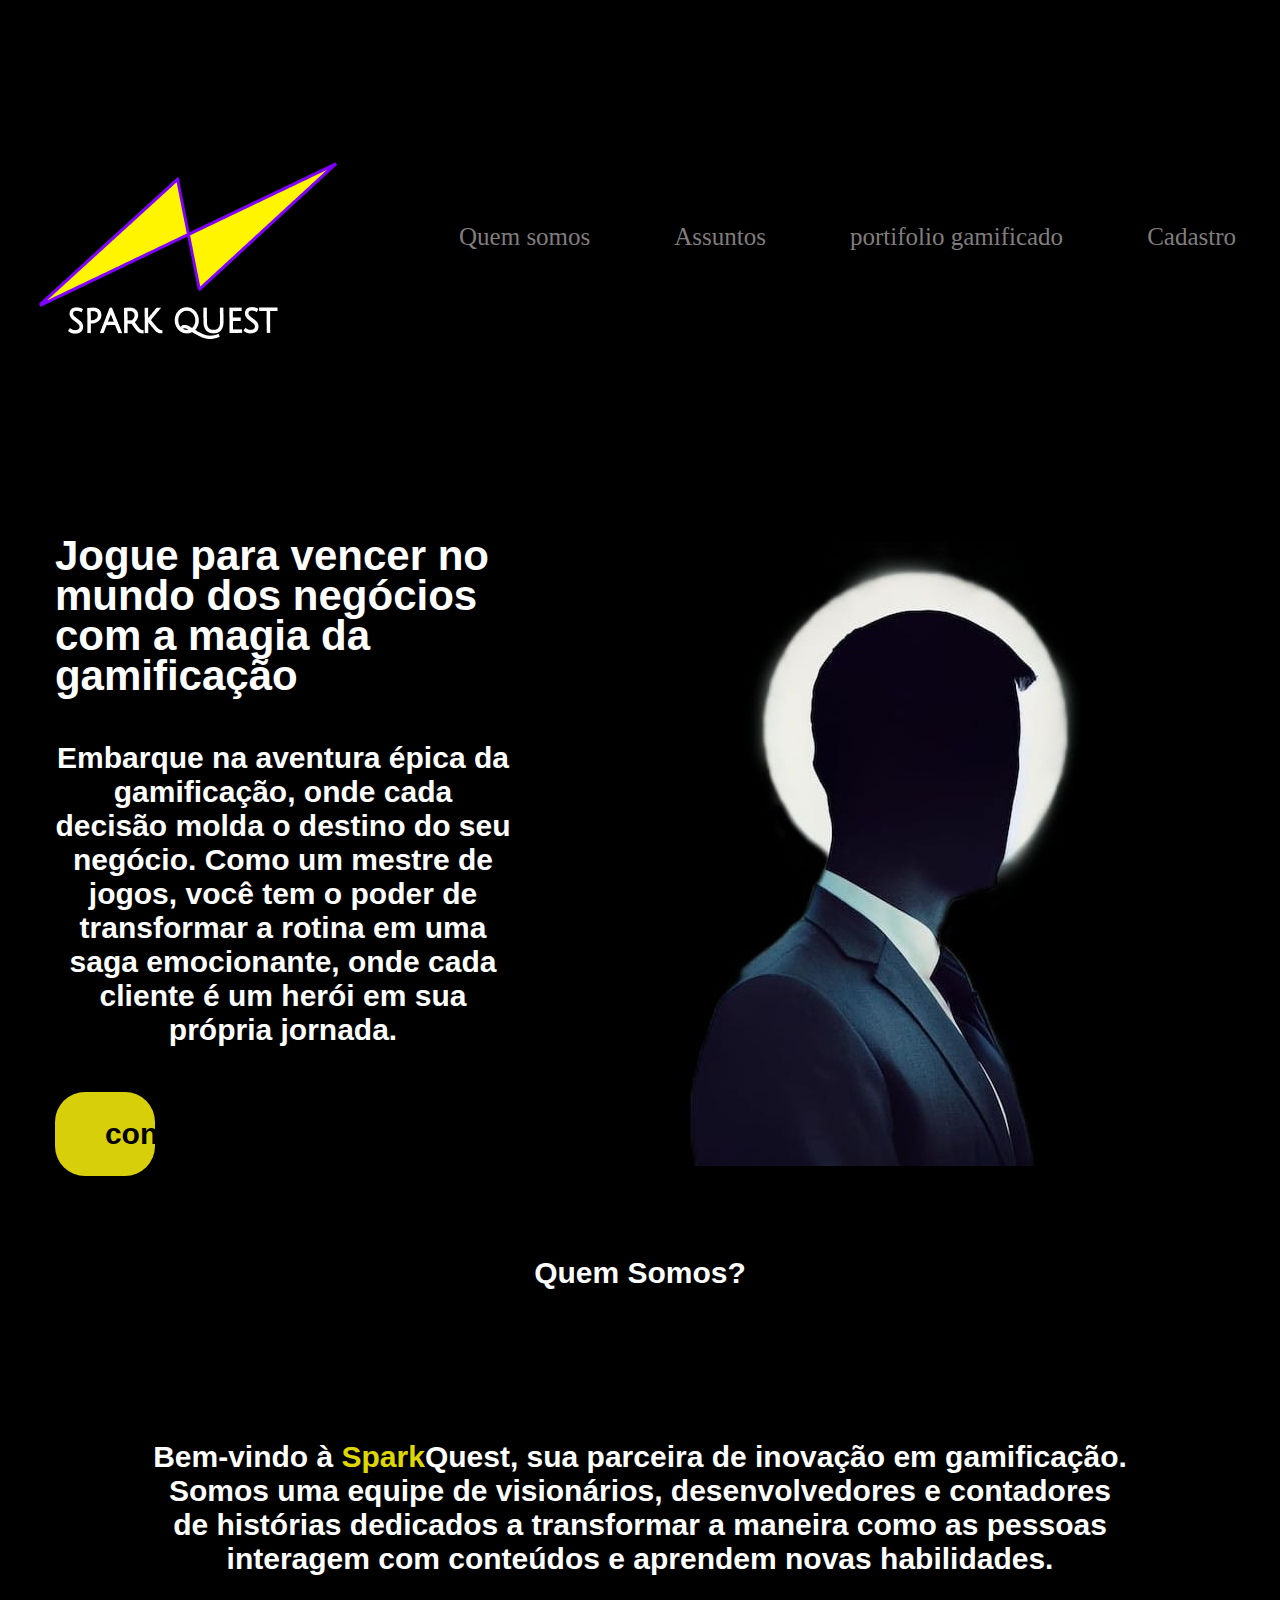
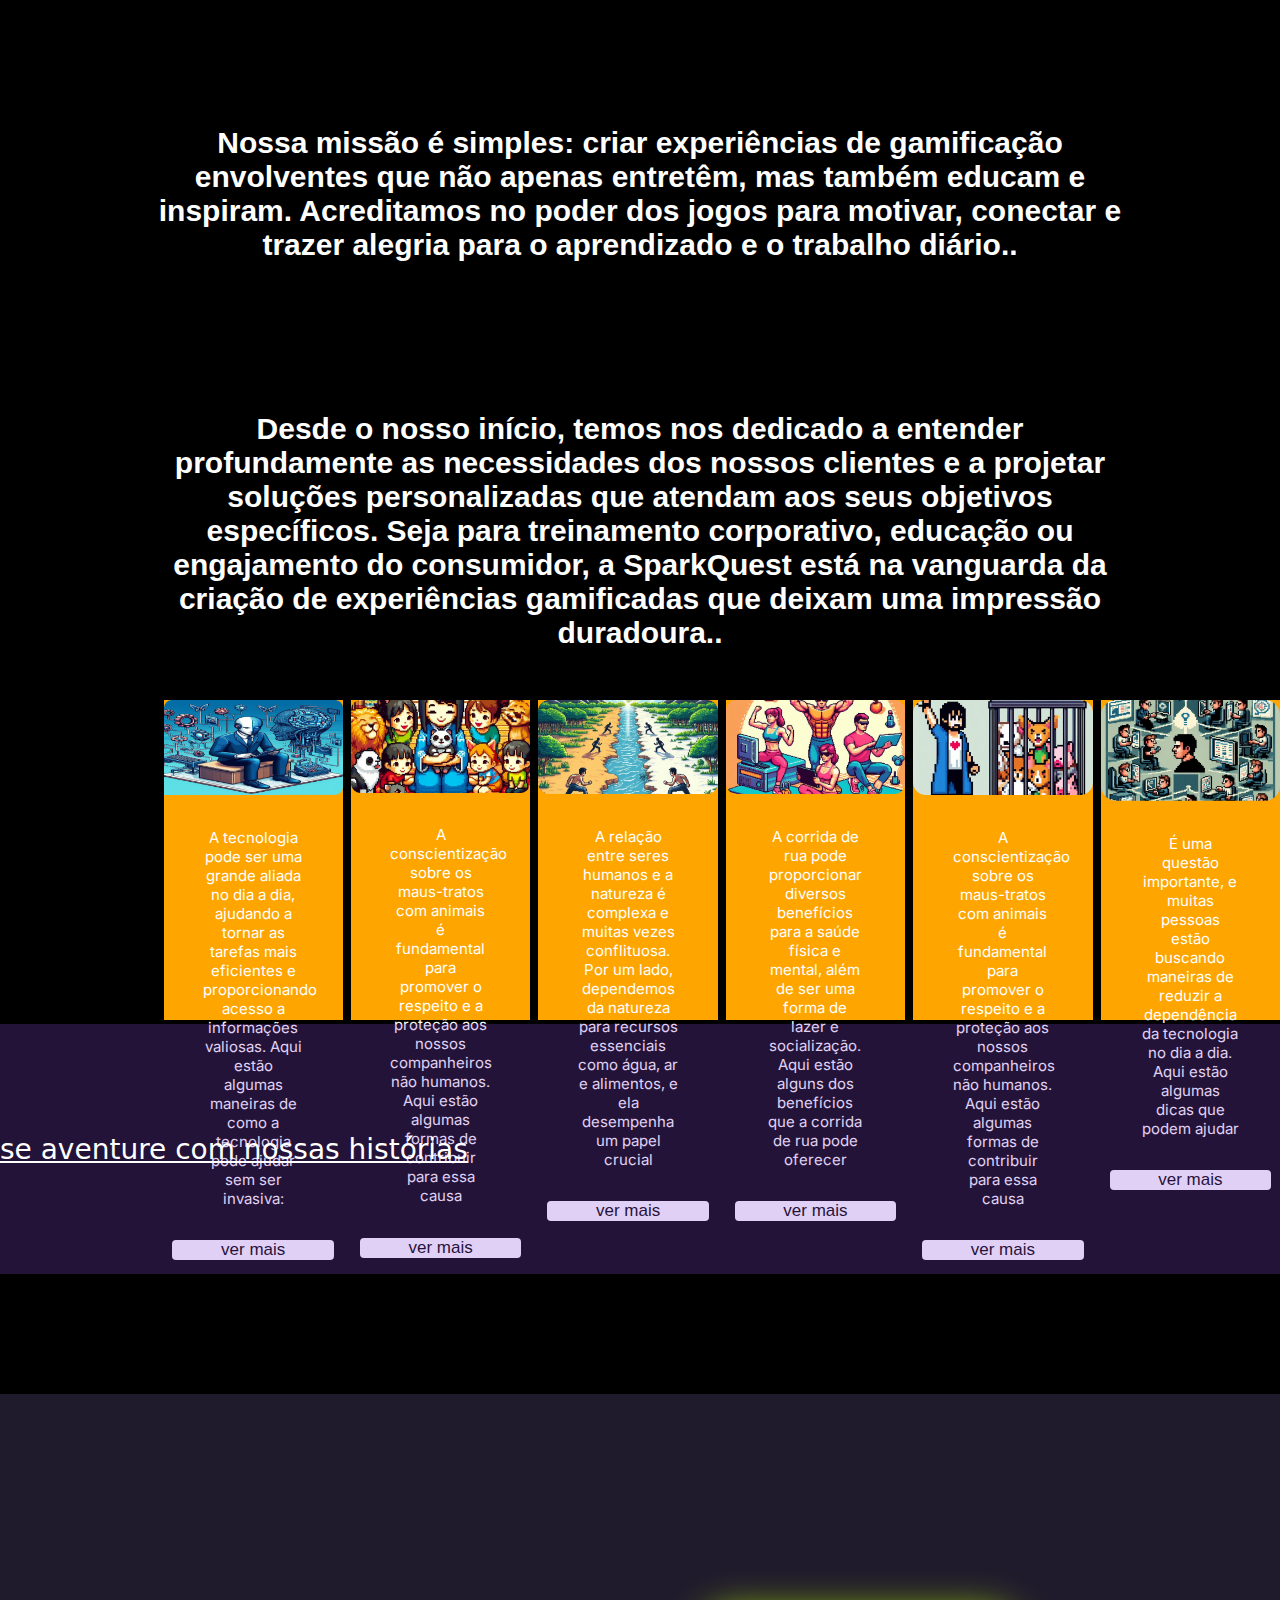
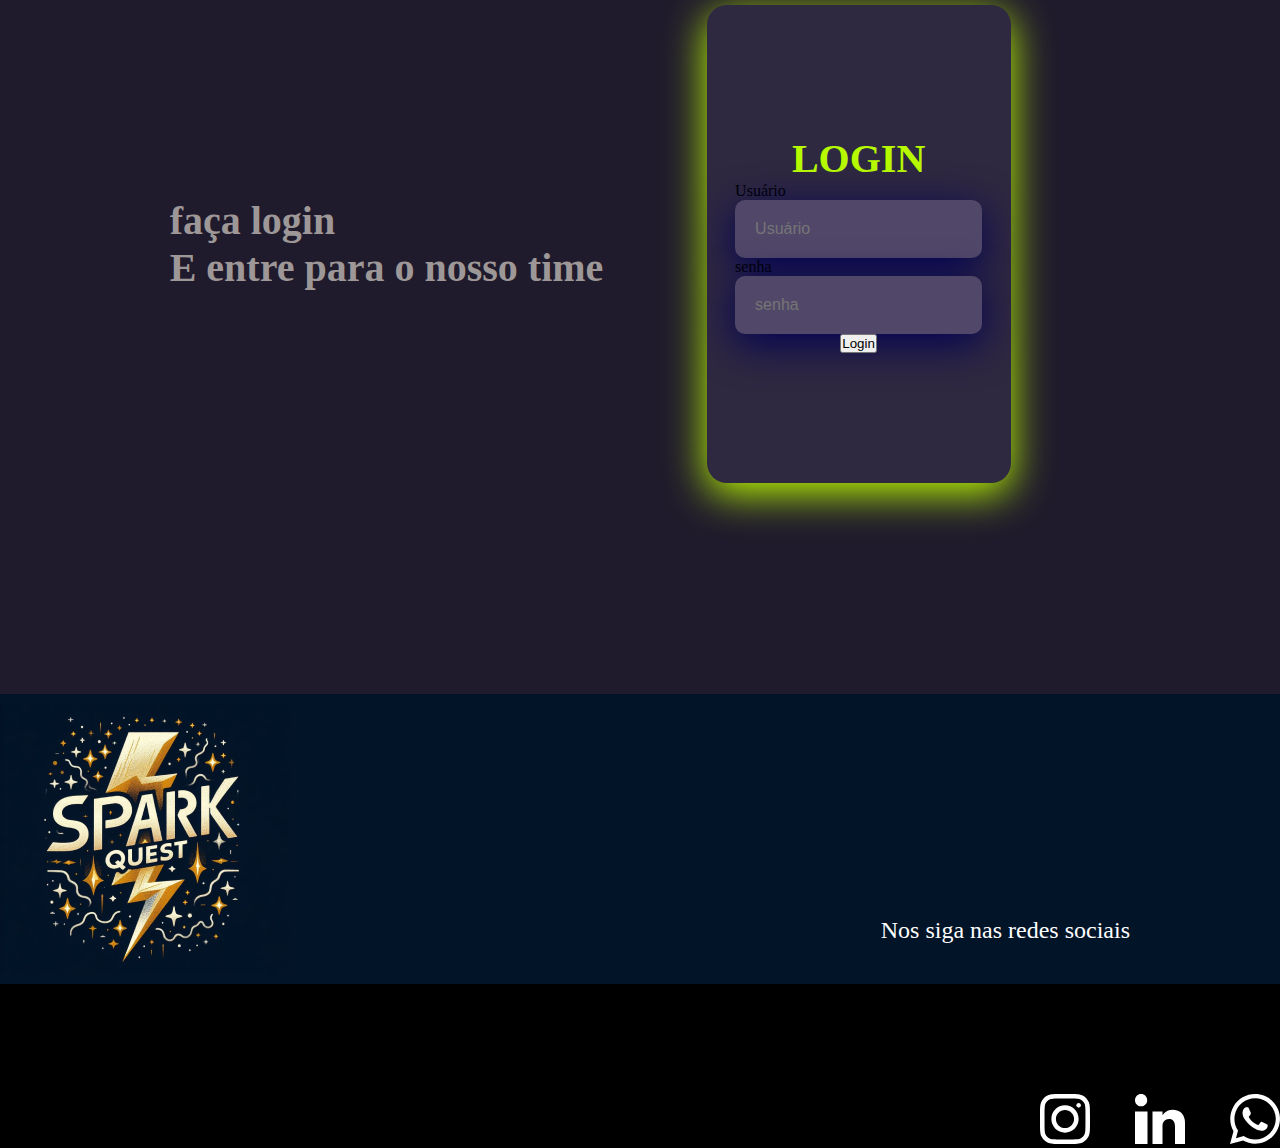
==== index.html @ d4f0f833 "featfinal" ====
<!DOCTYPE html>
<html lang="pt-br">

<head>

    //Julius//
    <meta charset="UTF-8">
    <link rel="preconnect" href="https://fonts.googleapis.com">
    <link rel="preconnect" href="https://fonts.gstatic.com" crossorigin>
    <link href="https://fonts.googleapis.com/css2?family=Julius+Sans+One&display=swap" rel="stylesheet">

    //open sans//
    <link rel="preconnect" href="https://fonts.googleapis.com">
    <link rel="preconnect" href="https://fonts.gstatic.com" crossorigin>
    <link href="https://fonts.googleapis.com/css2?family=Open+Sans:ital,wght@0,300..800;1,300..800&display=swap"
        rel="stylesheet">

    //inter//
    <link rel="preconnect" href="https://fonts.googleapis.com">
    <link rel="preconnect" href="https://fonts.gstatic.com" crossorigin>
    <link href="https://fonts.googleapis.com/css2?family=Inter:wght@100..900&display=swap" rel="stylesheet">

    <link rel="stylesheet" href="https://cdn.jsdelivr.net/npm/bootstrap-icons@1.11.3/font/bootstrap-icons.min.css">

    //favicon//
    <link rel="shortcut icon" href="img/favicon.png">

    //link com css//
    <link rel="stylesheet" href="style.css">

    <link rel="stylesheet" href="style.css">

    <title>Spark Quest</title>
</head>

<body>
    <header>
        <div class="interface">
            <div class="logo">
                <a href="#">
                    <img src="img/logo.png" alt="Logo da SparkQuest">
                </a>
            </div>

            <nav class="menu-desktop">
                <ul>
                    <li> <a href="#quem somos">Quem somos</a></li>
                    <li> <a href="#Assuntos envolvidos">Assuntos</a></li>
                    <li> <a href="#portifolio gamificado">portifolio gamificado</a></li>
                    <li> <a href="#Cadastro">Cadastro</a></li>
                </ul>
            </nav>
        </div>
    </header>

    <main>
        <header>
            <section class="topo-do-site">
                <div class="interface">
                    <div class="flex">
                        <div class="txt-topo-site">
                            <h1>Jogue para vencer no mundo dos negócios com a magia da gamificação</h1>

                            <h2>
                                <P>Embarque na aventura épica da gamificação, onde cada decisão molda o destino do seu
                                    negócio. Como um mestre de jogos, você tem o poder de transformar a rotina em uma
                                    saga
                                    emocionante, onde cada cliente é um herói em sua própria jornada.</P>
                            </h2>

                            <div class="btn-contato">
                                <a href="#">
                                    <button>
                                        <h6>contato</h6>
                                    </button>
                                </a>
                            </div>
                        </div>

                        <div class="img-topo-site">
                            <img src="img/caraa.jpeg" alt="é um cara">
                        </div>

                    </div>
                </div>
                </sectiion>
        </header>


        <section id="Quem somos" class="container-grid">
            <h4>Quem Somos?</h4>
            <h2>
                <p>Bem-vindo à <span>Spark</span>Quest, sua parceira de inovação em gamificação. Somos uma equipe de
                    visionários,
                    desenvolvedores e contadores de histórias dedicados a transformar a maneira como as pessoas
                    interagem
                    com conteúdos e aprendem novas habilidades. </p>
            </h2>

            <h2>
                <p>Nossa missão é simples: criar experiências de gamificação envolventes que não apenas entretêm, mas
                    também
                    educam e inspiram. Acreditamos no poder dos jogos para motivar, conectar e trazer alegria para o
                    aprendizado e o trabalho diário..</p>
            </h2>

            <h2>
                <p>Desde o nosso início, temos nos dedicado a entender profundamente as necessidades dos nossos clientes
                    e a
                    projetar soluções personalizadas que atendam aos seus objetivos específicos. Seja para treinamento
                    corporativo, educação ou engajamento do consumidor, a SparkQuest está na vanguarda da criação de
                    experiências gamificadas que deixam uma impressão duradoura..</p>
            </h2>
        </section>

        <section class="container-card" id="cases">
            <h2>Cases de Sucesso</h2>

            1<div class="card">
                <img src="img/tecno + vida.png" alt="">
                <p>A tecnologia pode ser uma grande aliada no dia a dia, ajudando a tornar as tarefas mais
                    eficientes e proporcionando acesso a informações valiosas. Aqui estão algumas maneiras de como a
                    tecnologia pode ajudar sem ser invasiva:</p>
                <button>ver mais</button>
            </div>

            2<div class="card">
                <img src="img/2.png" alt="">
                <p>A conscientização sobre os maus-tratos com animais é fundamental para promover o respeito e a
                    proteção aos nossos companheiros não humanos. Aqui estão algumas formas de contribuir para essa
                    causa</p>
                <button>ver mais</button>
            </div>

            3<div class="card">
                <img src="img/3.png" alt="">
                <p>A relação entre seres humanos e a natureza é complexa e muitas vezes conflituosa. Por um lado,
                    dependemos da natureza para recursos essenciais como água, ar e alimentos, e ela desempenha um
                    papel crucial</p>
                <button>ver mais</button>
            </div>

            4<div class="card">
                <img src="img/4.png" alt="">
                <p>A corrida de rua pode proporcionar diversos benefícios para a saúde física e mental, além de ser
                    uma forma de lazer e socialização. Aqui estão alguns dos benefícios que a corrida de rua pode
                    oferecer</p>
                <button>ver mais</button>
            </div>

            5<div class="card">
                <img src="img/5.png" alt="">
                <p>A conscientização sobre os maus-tratos com animais é fundamental para promover o respeito e a
                    proteção aos nossos companheiros não humanos. Aqui estão algumas formas de contribuir para essa
                    causa</p>
                <button>ver mais</button>
            </div>

            6 <div class="card">
                <img src="img/6.png" alt="">
                <p>É uma questão importante, e muitas pessoas estão buscando maneiras de reduzir a dependência da
                    tecnologia no dia a dia. Aqui estão algumas dicas que podem ajudar</p>
                <button>ver mais</button>
            </div>
        </section>

        <section id="portifolio">
            <div class="filtro"></div>
            <div class="container-grid">
                <a href="#">se aventure com nossas histórias</a>
            </div>
        </section>

        <div class="main-login">

            <div class="left-login">

                <h5>faça login<br>E entre para o nosso time</h5>

            </div>

            <div class="right-login">

                <div class="card-login">

                    <h3>LOGIN</h3>

                    <div class="textfield">

                        <label for="usuario">Usuário</label>

                        <input type="text" name="usuario" placeholder="Usuário">

                    </div>

                    <div class="textfield">

                        <label for="senha">senha</label>

                        <input type="senha" name="senha" placeholder="senha">

                    </div>
                    <button class="btn-login">Login</button>
                </div>
            </div>
        </div>


        <footer>
            <div class="container-grid">
                <img src="img/LOGO FINAL.png" img de um myboy">


                <div class="redes-sociais">
                    <p>Nos siga nas redes sociais</p>
                    <div class="icones-redes">


                        <a href="#">
                            <svg width="50" height="50" viewBox="0 0 50 50" fill="none"
                                xmlns="http://www.w3.org/2000/svg">
                                <path fill-rule="evenodd" clip-rule="evenodd"
                                    d="M24.9999 38.6364C32.531 38.6364 38.6363 32.5311 38.6363 25C38.6363 17.4689 32.531 11.3636 24.9999 11.3636C17.4687 11.3636 11.3635 17.4689 11.3635 25C11.3635 32.5311 17.4687 38.6364 24.9999 38.6364ZM24.9999 34.0909C30.0206 34.0909 34.0908 30.0207 34.0908 25C34.0908 19.9792 30.0206 15.9091 24.9999 15.9091C19.9791 15.9091 15.909 19.9792 15.909 25C15.909 30.0207 19.9791 34.0909 24.9999 34.0909Z"
                                    fill="currentColor" />
                                <path
                                    d="M38.6363 9.09082C37.381 9.09082 36.3635 10.1084 36.3635 11.3635C36.3635 12.6187 37.381 13.6363 38.6363 13.6363C39.8915 13.6363 40.909 12.6187 40.909 11.3635C40.909 10.1084 39.8915 9.09082 38.6363 9.09082Z"
                                    fill="currentColor" />
                                <path fill-rule="evenodd" clip-rule="evenodd"
                                    d="M1.48627 7.44559C0 10.3626 0 14.1811 0 21.8182V28.1818C0 35.8189 0 39.6375 1.48627 42.5543C2.79364 45.1202 4.87973 47.2064 7.44559 48.5136C10.3626 50 14.1811 50 21.8182 50H28.1818C35.8189 50 39.6375 50 42.5543 48.5136C45.1202 47.2064 47.2064 45.1202 48.5136 42.5543C50 39.6375 50 35.8189 50 28.1818V21.8182C50 14.1811 50 10.3626 48.5136 7.44559C47.2064 4.87973 45.1202 2.79364 42.5543 1.48627C39.6375 0 35.8189 0 28.1818 0H21.8182C14.1811 0 10.3626 0 7.44559 1.48627C4.87973 2.79364 2.79364 4.87973 1.48627 7.44559ZM28.1818 4.54545H21.8182C17.9246 4.54545 15.2778 4.549 13.232 4.71614C11.2392 4.87895 10.2201 5.17407 9.50918 5.5363C7.79861 6.40789 6.40789 7.79861 5.5363 9.50918C5.17407 10.2201 4.87895 11.2392 4.71614 13.232C4.549 15.2778 4.54545 17.9246 4.54545 21.8182V28.1818C4.54545 32.0755 4.549 34.722 4.71614 36.768C4.87895 38.7609 5.17407 39.78 5.5363 40.4909C6.40789 42.2014 7.79861 43.592 9.50918 44.4636C10.2201 44.8259 11.2392 45.1211 13.232 45.2839C15.2778 45.4509 17.9246 45.4545 21.8182 45.4545H28.1818C32.0755 45.4545 34.722 45.4509 36.768 45.2839C38.7609 45.1211 39.78 44.8259 40.4909 44.4636C42.2014 43.592 43.592 42.2014 44.4636 40.4909C44.8259 39.78 45.1211 38.7609 45.2839 36.768C45.4509 34.722 45.4545 32.0755 45.4545 28.1818V21.8182C45.4545 17.9246 45.4509 15.2778 45.2839 13.232C45.1211 11.2392 44.8259 10.2201 44.4636 9.50918C43.592 7.79861 42.2014 6.40789 40.4909 5.5363C39.78 5.17407 38.7609 4.87895 36.768 4.71614C34.722 4.549 32.0755 4.54545 28.1818 4.54545Z"
                                    fill="currentColor" />
                            </svg>
                        </a>


                        <a href="#">
                            <svg width="50" height="50" viewBox="0 0 50 50" fill="none"
                                xmlns="http://www.w3.org/2000/svg">
                                <path fill-rule="evenodd" clip-rule="evenodd"
                                    d="M50 50H40V32.5024C40 27.7024 37.8825 25.0244 34.085 25.0244C29.9525 25.0244 27.5 27.8149 27.5 32.5024V50H17.5V17.5H27.5V21.1548C27.5 21.1548 30.6375 15.6494 37.7075 15.6494C44.78 15.6494 50 19.9653 50 28.8953V50ZM6.105 12.3022C2.7325 12.3022 0 9.5474 0 6.1499C0 2.7549 2.7325 0 6.105 0C9.475 0 12.2075 2.7549 12.2075 6.1499C12.21 9.5474 9.475 12.3022 6.105 12.3022ZM0 50H12.5V17.5H0V50Z"
                                    fill="currentColor" />
                            </svg>
                        </a>


                        <a href="#">
                            <svg width="50" height="50" viewBox="0 0 50 50" fill="none"
                                xmlns="http://www.w3.org/2000/svg">
                                <path
                                    d="M42.4998 7.25013C40.2089 4.94208 37.482 3.11256 34.478 1.8679C31.4736 0.623253 28.2518 -0.0116202 24.9999 0.000161007C20.6527 0.00441099 16.3827 1.15078 12.6178 3.32446C8.85291 5.49814 5.72523 8.62285 3.54792 12.3856C1.37062 16.1484 0.220187 20.4173 0.211749 24.7645C0.203343 29.112 1.33728 33.3851 3.49999 37.1563L0 50L13.125 46.5625C16.7492 48.5788 20.8215 49.6534 24.9687 49.6875C31.5614 49.6878 37.8874 47.0838 42.5692 42.4425C47.2514 37.8016 49.9108 31.4988 49.9686 24.9063C49.9467 21.6167 49.2754 18.3637 47.9939 15.3339C46.7123 12.3041 44.8451 9.557 42.4998 7.25013ZM24.9999 45.4063C21.3052 45.4088 17.6781 44.4156 14.4999 42.5313L13.7499 42.0625L5.96873 44.125L8.03122 36.5313L7.53122 35.7501C4.87264 31.4585 3.88042 26.3407 4.74255 21.3664C5.60467 16.3922 8.26125 11.9069 12.209 8.76022C16.1568 5.61354 21.1215 4.02408 26.1627 4.29293C31.2039 4.56174 35.9717 6.6702 39.5624 10.2189C43.4873 14.057 45.7342 19.2923 45.8123 24.7813C45.763 30.2685 43.5483 35.5141 39.6505 39.3769C35.753 43.2394 30.4874 45.4066 24.9999 45.4063ZM36.2811 29.9688C35.6561 29.6563 32.6249 28.1563 32.0624 27.9688C31.4999 27.7813 31.0624 27.6563 30.6561 28.2813C30.0449 29.1191 29.3874 29.9223 28.6874 30.6876C28.3436 31.1251 27.9686 31.1563 27.3436 30.6876C23.7802 29.2795 20.8115 26.6857 18.9374 23.3439C18.2812 22.2501 19.5624 22.3126 20.7499 19.9689C20.8377 19.7998 20.8834 19.6123 20.8834 19.422C20.8834 19.2317 20.8377 19.0442 20.7499 18.8751C20.7499 18.5626 19.3437 15.5001 18.8437 14.2814C18.3437 13.0626 17.8437 13.2501 17.4374 13.2189H16.2187C15.9029 13.2237 15.5918 13.2959 15.3062 13.4306C15.0206 13.5654 14.767 13.7595 14.5624 14.0001C13.8613 14.6819 13.3144 15.5061 12.9586 16.4171C12.6028 17.3281 12.4464 18.3048 12.5 19.2814C12.6959 21.6192 13.5763 23.8473 15.0312 25.6876C17.6943 29.6745 21.344 32.9041 25.6249 35.0626C27.8702 36.3732 30.4796 36.9213 33.0624 36.6251C33.9224 36.4544 34.7371 36.1047 35.453 35.5985C36.1692 35.0926 36.7708 34.4413 37.2186 33.6876C37.6336 32.7676 37.7642 31.7448 37.5936 30.7501C37.3124 30.4376 36.9061 30.2813 36.2811 29.9688Z"
                                    fill="currentColor" />
                            </svg>
                        </a>
                    </div>
                </div>
            </div>
        </footer>
        </section>
    </main>
</body>

</html>
---- style.css ----
:root {
    --roxo-spark: #044B77;
    --laranja-spark: #E17C00;
}

/* estilo geral */

.julius-sans-one-regular {
    font-family: "Julius Sans One", sans-serif;
    font-weight: 200px;
    font-style: normal;
}

.inter-uniquifier {
    font-family: "Inter", sans-serif;
    font-optical-sizing: auto;
    font-weight: weight;
    font-style: normal;
    font-variation-settings: "slnt" 0;
}

* {
    margin: 0;
    padding: 0;
    box-sizing: border-box;
}

h6 {
    font-size: 30px;
}

.logo {
    width: 20px;
}

body {
    background-color: black;
    height: 100vh;
}

.interface {
    max-width: 1280px;
    margin: 0 auto;
}

.flex {
    display: flex;
}

.btn-contato button {
    padding: 25px 50px;
    font-size: 10px;
    font-weight: 600;
    background-color: #f0e80be3;
    border-block-end-style: #250dda8a;
    border: 0px;
    border-radius: 30px;
    cursor: pointer;
    transition: .2s;
}

/* estilo do cabeçario */

header {
    padding: 40px 4px;
}

header li a {
    font-size: 25px;
}

header nav {
    align-items: top;
}

header>.interface {
    display: flex;
    align-items: center;
    justify-content: space-between;
}

h4 {
    text-align: center;
    margin-bottom: 50px;
    font-family: sans-serif;
    font-size: 30px;
    color: #fff;
    }

header a {
    color: #807d7d;
    text-decoration: none;
    display: inline-block;
    transition: .2s;
}

header a:hover {
    color: #fff;
    transform: scale(1.05);
}

header nav ul {
    list-style-type: none;
}

header nav ul li {
    display: inline-block;
    padding: 0 40px;
}

.btn-contato button:hover {
    box-shadow: 0px 0px 10px #8000FF;
    transform: scale(1.05);
    transition: .2s;
}

/* ESTILO DO TOPO DO SITE */

section.topo-do-site {
    padding: 40px 4%;
}

section.topo-do-site .flex {
    align-items: center;
    justify-content: center;
    gap: 90px;
}

.topo-do-site h1 {
    color: #fff;
    font-size: 42px;
    font-family: sans-serif;
    line-height: 40px;
}

.topo-do-site .txt-topo-site h1 span {
    color: #ffffff;
    font-size: 40px;
}

.topo-do-site .txt-topo-site p {
    color: #fff;
    margin: 45px 0;
    font-family: sans-serif;
}

.topo-do-site .img-topo-site img {
    position: relative;
    animation: flutuar 3s ease-in-out infinite alternate;
}

@keyframes flutuar {
    0% {
        top: 0;
    }

    100% {
        top: 30px;
    }
}

span {
    color: #fff700e3;
}

p {
    margin: 150px;
}

section h2 p{
    text-align: center;
    margin-bottom: 50px;
    font-family: sans-serif;
    font-size: 30px;
    color: #fff;
}

div.card p {
    color: #fff;
    text-align: center;
    margin: 20px;
    font-family: "Inter", sans-serif;
}

.container-card{
    width: 100%;

    display: flex;
    justify-content: space-evenly;

}

.card {
    height: 500px;
    width: 300px;

    display: flex;
    flex-direction: column;
    justify-content: space-between;
    align-items: center;

    background-color: orange;

    padding-bottom: 4px;
    margin-bottom: 4px;

    box-shadow: rgb(255, 255, 255);
}

.card img {
    height: 55%;
    width: 100%;

    border-top-left-radius: 4px;
    border-top-right-radius: 4px;
}

.card p {
    text-align: center;
    width: 70%;

    font-family: sans-serif;
    font-size: 15px;

    padding: 7%;

    color: rgb(0, 0, 0);
}

.card button {
    width: 90%;
    height: 40px;

    background-color: #ffffff;
    border: none;
    border-radius: 4px;
    color: #000000;

    font-size: 17px;
    font-weight: 600px;

    cursor: pointer;
}

.card button:hover {
    background-color: #ff1e00;
}

/* sessão do portifolio */

#portifolio {
    height: 250px;
 
    margin-bottom: 120px;
 
    background-image: url(img/gamificado.jpeg);
 
    background-size: auto;
 
    background-repeat: repeat;
 
    background-attachment: fixed;
 
    position: relative;
 }

 .filtro {
    height: 100%;
    width: 100%;
 
    background-color: #8b48d842;
 
    position: absolute;
    top: 0;
 }

 #portifolio .container-grid {
   height: 100%;

   display: flex;
   flex-direction: column;
   justify-content: center;

}

#portifolio a {
   width: fit-content;

   font-family:system-ui, -apple-system, BlinkMacSystemFont, 'Segoe UI', Roboto, Oxygen, Ubuntu, Cantarell, 'Open Sans', 'Helvetica Neue', sans-serif;
   font-size: 28px;

   color: white;

   z-index: 1;
}

.main-login {
    width: 100vw;
    height: 100vh;
    background-color: #201b2c;
    display: flex;
    justify-content: center;
    align-items: center;
}

.left-login {
    width: 50vw;
    height: 100vh;
    display: flex;
    justify-content: center;
    align-items: center;
    flex-direction: column;
}



.left-login > h5 {
    color:#9e9797;
    font-size: 40px;
}

.rigth-login {
    width: 50vw;
    height: 100vh;
    display: flex;
    justify-content: center;
    align-items: center;
}

.card-login {
    width: 60%;
    display: flex;
    justify-content: center;
    align-items: center;
    flex-direction: column;
    padding: 130px 130px;
    background-color: #2f2841;
    border-radius: 20px;
    box-shadow: 0px 10px 40px #bfff00;
}

.card-login > h3 {
    color: #b7fa00;
    font-weight: 800;
    margin: 0;
    font-size: 40px;
}

.textfield {
    display: flex;
    flex-direction: column;
    align-items: flex-start;
    justify-content: center;
}

.textfield > input {
    right: 20%;
    border: none;
    border-radius: 10px;
    padding: 20px;
    background-color: #514869;
    color:#4fd7de;
    font-size: 12pt;
    box-shadow: 0px 10px 40px #000056;
}






#portifolio a:hover {
   transform: scale(1.05);
}

.campo {
    width: 60%;


    margin-bottom: 50px;


    text-align: left;


    display: flex;
    flex-direction: column;
    justify-content: space-between;
}


.campo input {
    height: 40px;


    color: rgb(255, 255, 255);
    background-color: #351868;




    border: none;
    border-radius: 4px;


    outline: none;


    text-indent: 10px;


    font-family: sans-serif;
    font-size: 17px;
}


.campo-textarea {
    width: 60%;


    margin-bottom: 30px;


    text-align: left;


    display: flex;
    flex-direction: column;
    justify-content: space-between;
}


.campo-textarea textarea {
    color: rgb(0, 0, 0);
    background-color: #351868;


    border: none;
    border-radius: 4px;


    padding: 10px;


    font-family: "Montserrat";
    font-size: 17px;


    outline: none;


    resize: none;
}

footer {
    height: 290px;


    background-color:#021428 ;
}


footer .container-grid {
    height: 100%;


    display: flex;
    justify-content: space-between;
    align-items: center;
}


.redes-sociais {
    height: 50%;


    display: flex;
    flex-direction: column;
    justify-content: space-between;
    align-items: flex-end;
}


.redes-sociais p {
    color: white;


    font-family: 'Lucida Sans', 'Lucida Sans Regular', 'Lucida Grande', 'Lucida Sans Unicode', Geneva, Verdana, sans-serif;
    font-size: 24px;
}


.icones-redes {
    width: 240px;


    display: flex;
    justify-content: space-between;
}


.icones-redes a {
    color: #fff
}


.icones-redes a:hover {
    color: #d0ff00;
}

#contato form input::placeholder,
#contato form textarea::placeholder {
    color: #b1a5a5;
}


footer {
    height: 290px;


    background-color:#021428 ;
}


footer .container-grid {
    height: 100%;


    display: flex;
    justify-content: space-between;
    align-items: center;
}


.redes-sociais {
    height: 50%;


    display: flex;
    flex-direction: column;
    justify-content: space-between;
    align-items: flex-end;
}


.redes-sociais p {
    color: white;


    font-family: "julius";
    font-size: 24px;
}


.icones-redes {
    width: 240px;


    display: flex;
    justify-content: space-between;
}


.icones-redes a {
    color: #fff
}


.icones-redes a:hover {
    color: #d0ff00;
}











@media screen and (max-width: 1300px) {


    header {
        position: relative;
    }


    header button {
        width: 50px;


        display: unset;


        background: none;
        border: none;
    }


    header svg {
        fill: white;
    }


    nav.menu {
        height: 500px;
        width: 350px;
        align-items: flex-end;
        padding: 0px 30px;


        flex-direction: column;
        justify-content: space-around;


        background-color: #000000f0;


        position: absolute;
        top: 165px;
        right: 0px;
    }


    #sobre {
        padding: 100px 15%;
    }


    .card {
        height: 320px;
        width: 200px;
    }


    #contato form {
        width: 75%;
    }
}


@media screen and (max-width: 1080px) {


    .container-cards {
        flex-wrap: wrap;
    }


    .card {
        height: 400px;


        flex-grow: 0;
        flex-shrink: 0;
        flex-basis: 40%;
    }


    footer {
        height: unset;
    }


    footer .container-grid {
        padding: 80px;


        flex-direction: column;
    }


    footer img {
        margin-bottom: 100px;
    }


    footer p {
        width: 100%;
        text-align: center;
        margin-bottom: 40px;
    }


    .redes-sociais {
        align-items: center;
    }
}


@media screen and (max-width:800px) {
    .card {
        flex-basis: 45%;
    }
}


@media screen and (max-width: 700px) {
    #sobre {
        height: unset;
        margin-bottom: 40px;
    }


    #sobre h2 {
        margin-bottom: 50px;
    }




    #sobre p {
        margin-bottom: 30px;
    }


    #cases,
    #contato {
        margin-bottom: unset;
    }


    #portifolio a {
        width: 100%;
        text-align: center;
    }

}


@media screen and (max-width:500px) {
    .container-grid {
        width: 90%;
    }


    header img {
        width: 200px;
    }


    .banner {
        background-size: cover;
    }


    .conteudo-banner p {
        font-size: 24px;
    }


    nav.menu {
        width: 100%;
        display: none
    }


    #sobre {
        padding-left: 0px;
        padding-right: 0px;
    }


    #sobre p {
        width: 90%;
        margin: 0 auto;
        margin-bottom: 20px;
    }


    #cases.container-grid {
        width: 100%;
        margin: unset;
    }


    .container-cards {
        flex-wrap: nowrap;
        gap: 40px;
        overflow-x: auto;
    }


    .card {
        height: 400px;
        width: 280px;
        flex-basis: unset;
    }


    .card:first-child(1) {
        margin-left: 30px;
    }


    .card:last-child(4) {
        margin-left: 30px;
    }


    #portifolio {
        margin-bottom: 5px;
    }

}


@media screen and (max-width: 400px) {
    header img {
        width: 160px;
    }


    header svg {
        width: 40px;
    }


    .conteudo-banner p {
        font-size: 20px;
    }


    footer img {
        width: 200px;
    }
}
---- style.css ----
:root {
    --roxo-spark: #044B77;
    --laranja-spark: #E17C00;
}

/* estilo geral */

.julius-sans-one-regular {
    font-family: "Julius Sans One", sans-serif;
    font-weight: 200px;
    font-style: normal;
}

.inter-uniquifier {
    font-family: "Inter", sans-serif;
    font-optical-sizing: auto;
    font-weight: weight;
    font-style: normal;
    font-variation-settings: "slnt" 0;
}

* {
    margin: 0;
    padding: 0;
    box-sizing: border-box;
}

h6 {
    font-size: 30px;
}

.logo {
    width: 20px;
}

body {
    background-color: black;
    height: 100vh;
}

.interface {
    max-width: 1280px;
    margin: 0 auto;
}

.flex {
    display: flex;
}

.btn-contato button {
    padding: 25px 50px;
    font-size: 10px;
    font-weight: 600;
    background-color: #f0e80be3;
    border-block-end-style: #250dda8a;
    border: 0px;
    border-radius: 30px;
    cursor: pointer;
    transition: .2s;
}

/* estilo do cabeçario */

header {
    padding: 40px 4px;
}

header li a {
    font-size: 25px;
}

header nav {
    align-items: top;
}

header>.interface {
    display: flex;
    align-items: center;
    justify-content: space-between;
}

h4 {
    text-align: center;
    margin-bottom: 50px;
    font-family: sans-serif;
    font-size: 30px;
    color: #fff;
    }

header a {
    color: #807d7d;
    text-decoration: none;
    display: inline-block;
    transition: .2s;
}

header a:hover {
    color: #fff;
    transform: scale(1.05);
}

header nav ul {
    list-style-type: none;
}

header nav ul li {
    display: inline-block;
    padding: 0 40px;
}

.btn-contato button:hover {
    box-shadow: 0px 0px 10px #8000FF;
    transform: scale(1.05);
    transition: .2s;
}

/* ESTILO DO TOPO DO SITE */

section.topo-do-site {
    padding: 40px 4%;
}

section.topo-do-site .flex {
    align-items: center;
    justify-content: center;
    gap: 90px;
}

.topo-do-site h1 {
    color: #fff;
    font-size: 42px;
    font-family: sans-serif;
    line-height: 40px;
}

.topo-do-site .txt-topo-site h1 span {
    color: #ffffff;
    font-size: 40px;
}

.topo-do-site .txt-topo-site p {
    color: #fff;
    margin: 45px 0;
    font-family: sans-serif;
}

.topo-do-site .img-topo-site img {
    position: relative;
    animation: flutuar 3s ease-in-out infinite alternate;
}

@keyframes flutuar {
    0% {
        top: 0;
    }

    100% {
        top: 30px;
    }
}

span {
    color: #fff700e3;
}

p {
    margin: 150px;
}

section h2 p{
    text-align: center;
    margin-bottom: 50px;
    font-family: sans-serif;
    font-size: 30px;
    color: #fff;
}

div.card p {
    color: #fff;
    text-align: center;
    margin: 20px;
    font-family: "Inter", sans-serif;
}

.container-card{
    width: 100%;

    display: flex;
    justify-content: space-evenly;

}

.card {
    height: 500px;
    width: 300px;

    display: flex;
    flex-direction: column;
    justify-content: space-between;
    align-items: center;

    background-color: orange;

    padding-bottom: 4px;
    margin-bottom: 4px;

    box-shadow: rgb(255, 255, 255);
}

.card img {
    height: 55%;
    width: 100%;

    border-top-left-radius: 4px;
    border-top-right-radius: 4px;
}

.card p {
    text-align: center;
    width: 70%;

    font-family: sans-serif;
    font-size: 15px;

    padding: 7%;

    color: rgb(0, 0, 0);
}

.card button {
    width: 90%;
    height: 40px;

    background-color: #ffffff;
    border: none;
    border-radius: 4px;
    color: #000000;

    font-size: 17px;
    font-weight: 600px;

    cursor: pointer;
}

.card button:hover {
    background-color: #ff1e00;
}

/* sessão do portifolio */

#portifolio {
    height: 250px;
 
    margin-bottom: 120px;
 
    background-image: url(img/gamificado.jpeg);
 
    background-size: auto;
 
    background-repeat: repeat;
 
    background-attachment: fixed;
 
    position: relative;
 }

 .filtro {
    height: 100%;
    width: 100%;
 
    background-color: #8b48d842;
 
    position: absolute;
    top: 0;
 }

 #portifolio .container-grid {
   height: 100%;

   display: flex;
   flex-direction: column;
   justify-content: center;

}

#portifolio a {
   width: fit-content;

   font-family:system-ui, -apple-system, BlinkMacSystemFont, 'Segoe UI', Roboto, Oxygen, Ubuntu, Cantarell, 'Open Sans', 'Helvetica Neue', sans-serif;
   font-size: 28px;

   color: white;

   z-index: 1;
}

.main-login {
    width: 100vw;
    height: 100vh;
    background-color: #201b2c;
    display: flex;
    justify-content: center;
    align-items: center;
}

.left-login {
    width: 50vw;
    height: 100vh;
    display: flex;
    justify-content: center;
    align-items: center;
    flex-direction: column;
}



.left-login > h5 {
    color:#9e9797;
    font-size: 40px;
}

.rigth-login {
    width: 50vw;
    height: 100vh;
    display: flex;
    justify-content: center;
    align-items: center;
}

.card-login {
    width: 60%;
    display: flex;
    justify-content: center;
    align-items: center;
    flex-direction: column;
    padding: 130px 130px;
    background-color: #2f2841;
    border-radius: 20px;
    box-shadow: 0px 10px 40px #bfff00;
}

.card-login > h3 {
    color: #b7fa00;
    font-weight: 800;
    margin: 0;
    font-size: 40px;
}

.textfield {
    display: flex;
    flex-direction: column;
    align-items: flex-start;
    justify-content: center;
}

.textfield > input {
    right: 20%;
    border: none;
    border-radius: 10px;
    padding: 20px;
    background-color: #514869;
    color:#4fd7de;
    font-size: 12pt;
    box-shadow: 0px 10px 40px #000056;
}






#portifolio a:hover {
   transform: scale(1.05);
}

.campo {
    width: 60%;


    margin-bottom: 50px;


    text-align: left;


    display: flex;
    flex-direction: column;
    justify-content: space-between;
}


.campo input {
    height: 40px;


    color: rgb(255, 255, 255);
    background-color: #351868;




    border: none;
    border-radius: 4px;


    outline: none;


    text-indent: 10px;


    font-family: sans-serif;
    font-size: 17px;
}


.campo-textarea {
    width: 60%;


    margin-bottom: 30px;


    text-align: left;


    display: flex;
    flex-direction: column;
    justify-content: space-between;
}


.campo-textarea textarea {
    color: rgb(0, 0, 0);
    background-color: #351868;


    border: none;
    border-radius: 4px;


    padding: 10px;


    font-family: "Montserrat";
    font-size: 17px;


    outline: none;


    resize: none;
}

footer {
    height: 290px;


    background-color:#021428 ;
}


footer .container-grid {
    height: 100%;


    display: flex;
    justify-content: space-between;
    align-items: center;
}


.redes-sociais {
    height: 50%;


    display: flex;
    flex-direction: column;
    justify-content: space-between;
    align-items: flex-end;
}


.redes-sociais p {
    color: white;


    font-family: 'Lucida Sans', 'Lucida Sans Regular', 'Lucida Grande', 'Lucida Sans Unicode', Geneva, Verdana, sans-serif;
    font-size: 24px;
}


.icones-redes {
    width: 240px;


    display: flex;
    justify-content: space-between;
}


.icones-redes a {
    color: #fff
}


.icones-redes a:hover {
    color: #d0ff00;
}

#contato form input::placeholder,
#contato form textarea::placeholder {
    color: #b1a5a5;
}


footer {
    height: 290px;


    background-color:#021428 ;
}


footer .container-grid {
    height: 100%;


    display: flex;
    justify-content: space-between;
    align-items: center;
}


.redes-sociais {
    height: 50%;


    display: flex;
    flex-direction: column;
    justify-content: space-between;
    align-items: flex-end;
}


.redes-sociais p {
    color: white;


    font-family: "julius";
    font-size: 24px;
}


.icones-redes {
    width: 240px;


    display: flex;
    justify-content: space-between;
}


.icones-redes a {
    color: #fff
}


.icones-redes a:hover {
    color: #d0ff00;
}











@media screen and (max-width: 1300px) {


    header {
        position: relative;
    }


    header button {
        width: 50px;


        display: unset;


        background: none;
        border: none;
    }


    header svg {
        fill: white;
    }


    nav.menu {
        height: 500px;
        width: 350px;
        align-items: flex-end;
        padding: 0px 30px;


        flex-direction: column;
        justify-content: space-around;


        background-color: #000000f0;


        position: absolute;
        top: 165px;
        right: 0px;
    }


    #sobre {
        padding: 100px 15%;
    }


    .card {
        height: 320px;
        width: 200px;
    }


    #contato form {
        width: 75%;
    }
}


@media screen and (max-width: 1080px) {


    .container-cards {
        flex-wrap: wrap;
    }


    .card {
        height: 400px;


        flex-grow: 0;
        flex-shrink: 0;
        flex-basis: 40%;
    }


    footer {
        height: unset;
    }


    footer .container-grid {
        padding: 80px;


        flex-direction: column;
    }


    footer img {
        margin-bottom: 100px;
    }


    footer p {
        width: 100%;
        text-align: center;
        margin-bottom: 40px;
    }


    .redes-sociais {
        align-items: center;
    }
}


@media screen and (max-width:800px) {
    .card {
        flex-basis: 45%;
    }
}


@media screen and (max-width: 700px) {
    #sobre {
        height: unset;
        margin-bottom: 40px;
    }


    #sobre h2 {
        margin-bottom: 50px;
    }




    #sobre p {
        margin-bottom: 30px;
    }


    #cases,
    #contato {
        margin-bottom: unset;
    }


    #portifolio a {
        width: 100%;
        text-align: center;
    }

}


@media screen and (max-width:500px) {
    .container-grid {
        width: 90%;
    }


    header img {
        width: 200px;
    }


    .banner {
        background-size: cover;
    }


    .conteudo-banner p {
        font-size: 24px;
    }


    nav.menu {
        width: 100%;
        display: none
    }


    #sobre {
        padding-left: 0px;
        padding-right: 0px;
    }


    #sobre p {
        width: 90%;
        margin: 0 auto;
        margin-bottom: 20px;
    }


    #cases.container-grid {
        width: 100%;
        margin: unset;
    }


    .container-cards {
        flex-wrap: nowrap;
        gap: 40px;
        overflow-x: auto;
    }


    .card {
        height: 400px;
        width: 280px;
        flex-basis: unset;
    }


    .card:first-child(1) {
        margin-left: 30px;
    }


    .card:last-child(4) {
        margin-left: 30px;
    }


    #portifolio {
        margin-bottom: 5px;
    }

}


@media screen and (max-width: 400px) {
    header img {
        width: 160px;
    }


    header svg {
        width: 40px;
    }


    .conteudo-banner p {
        font-size: 20px;
    }


    footer img {
        width: 200px;
    }
}
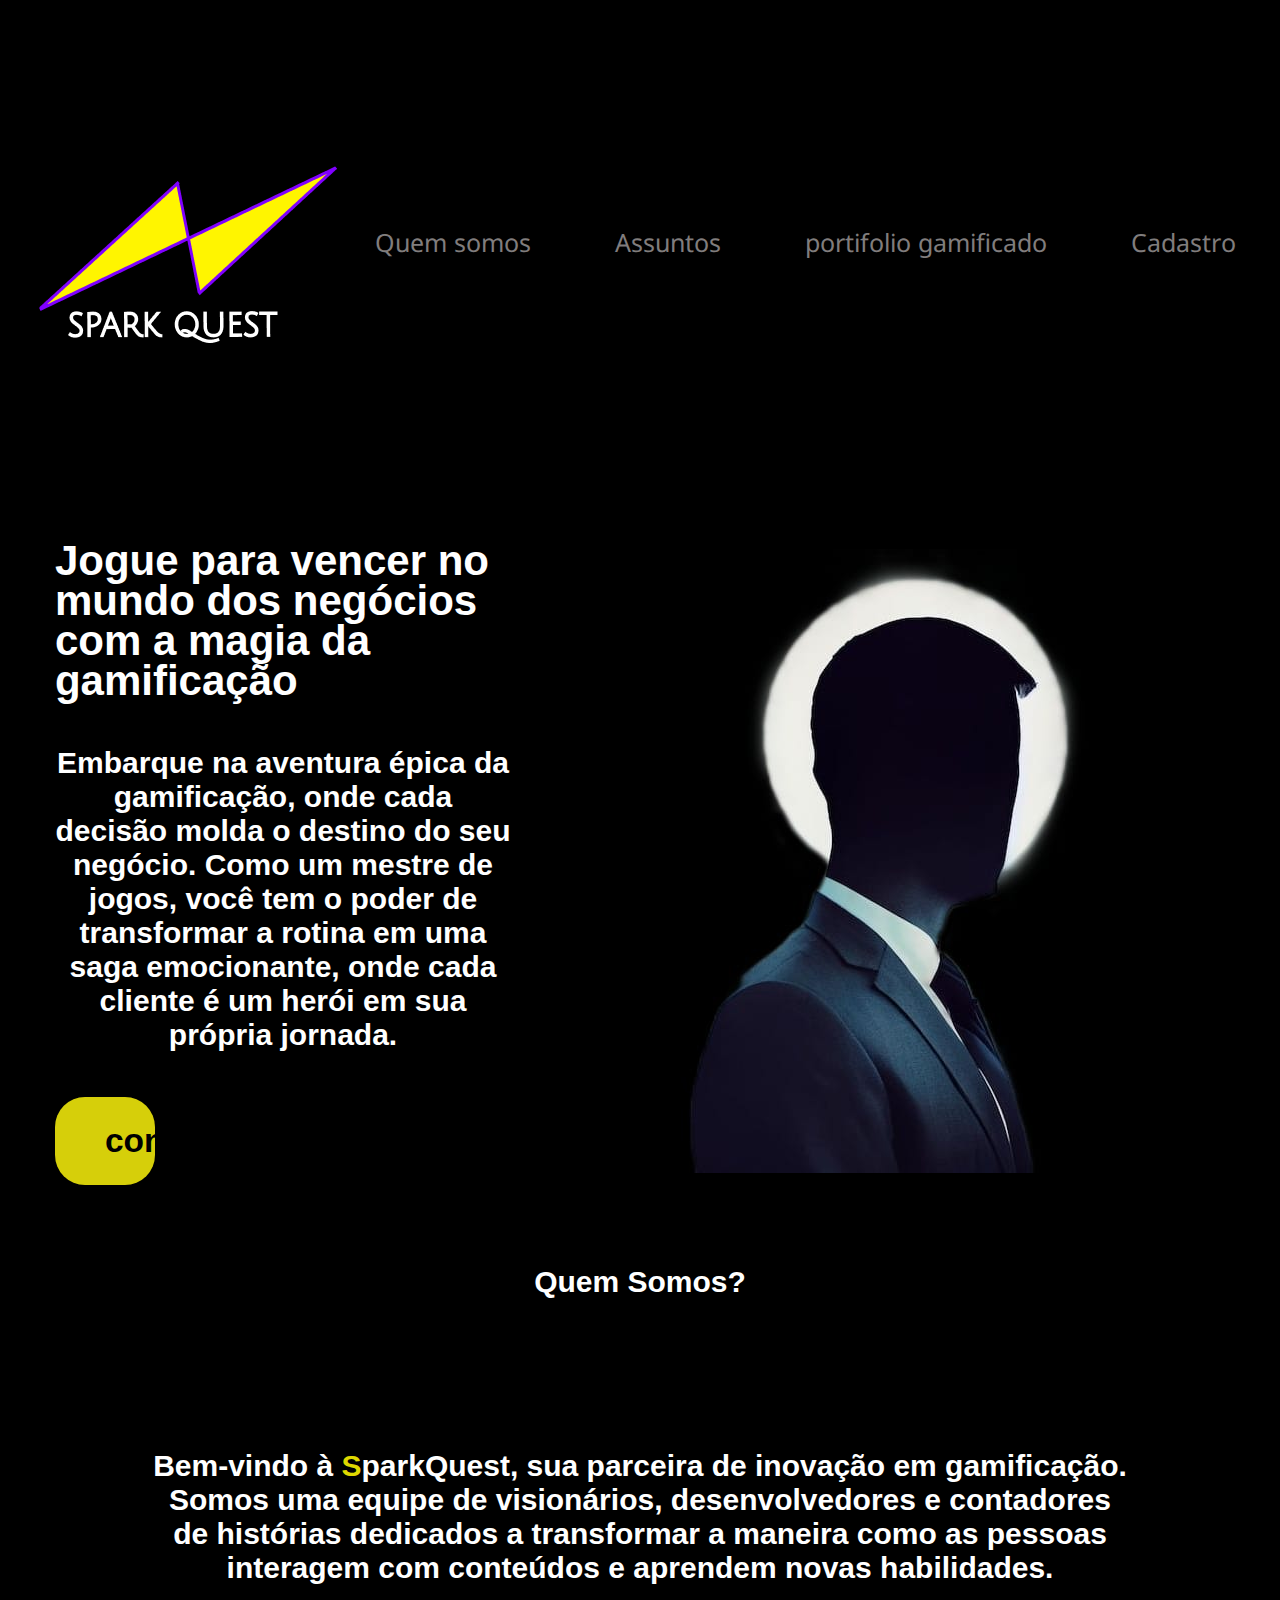
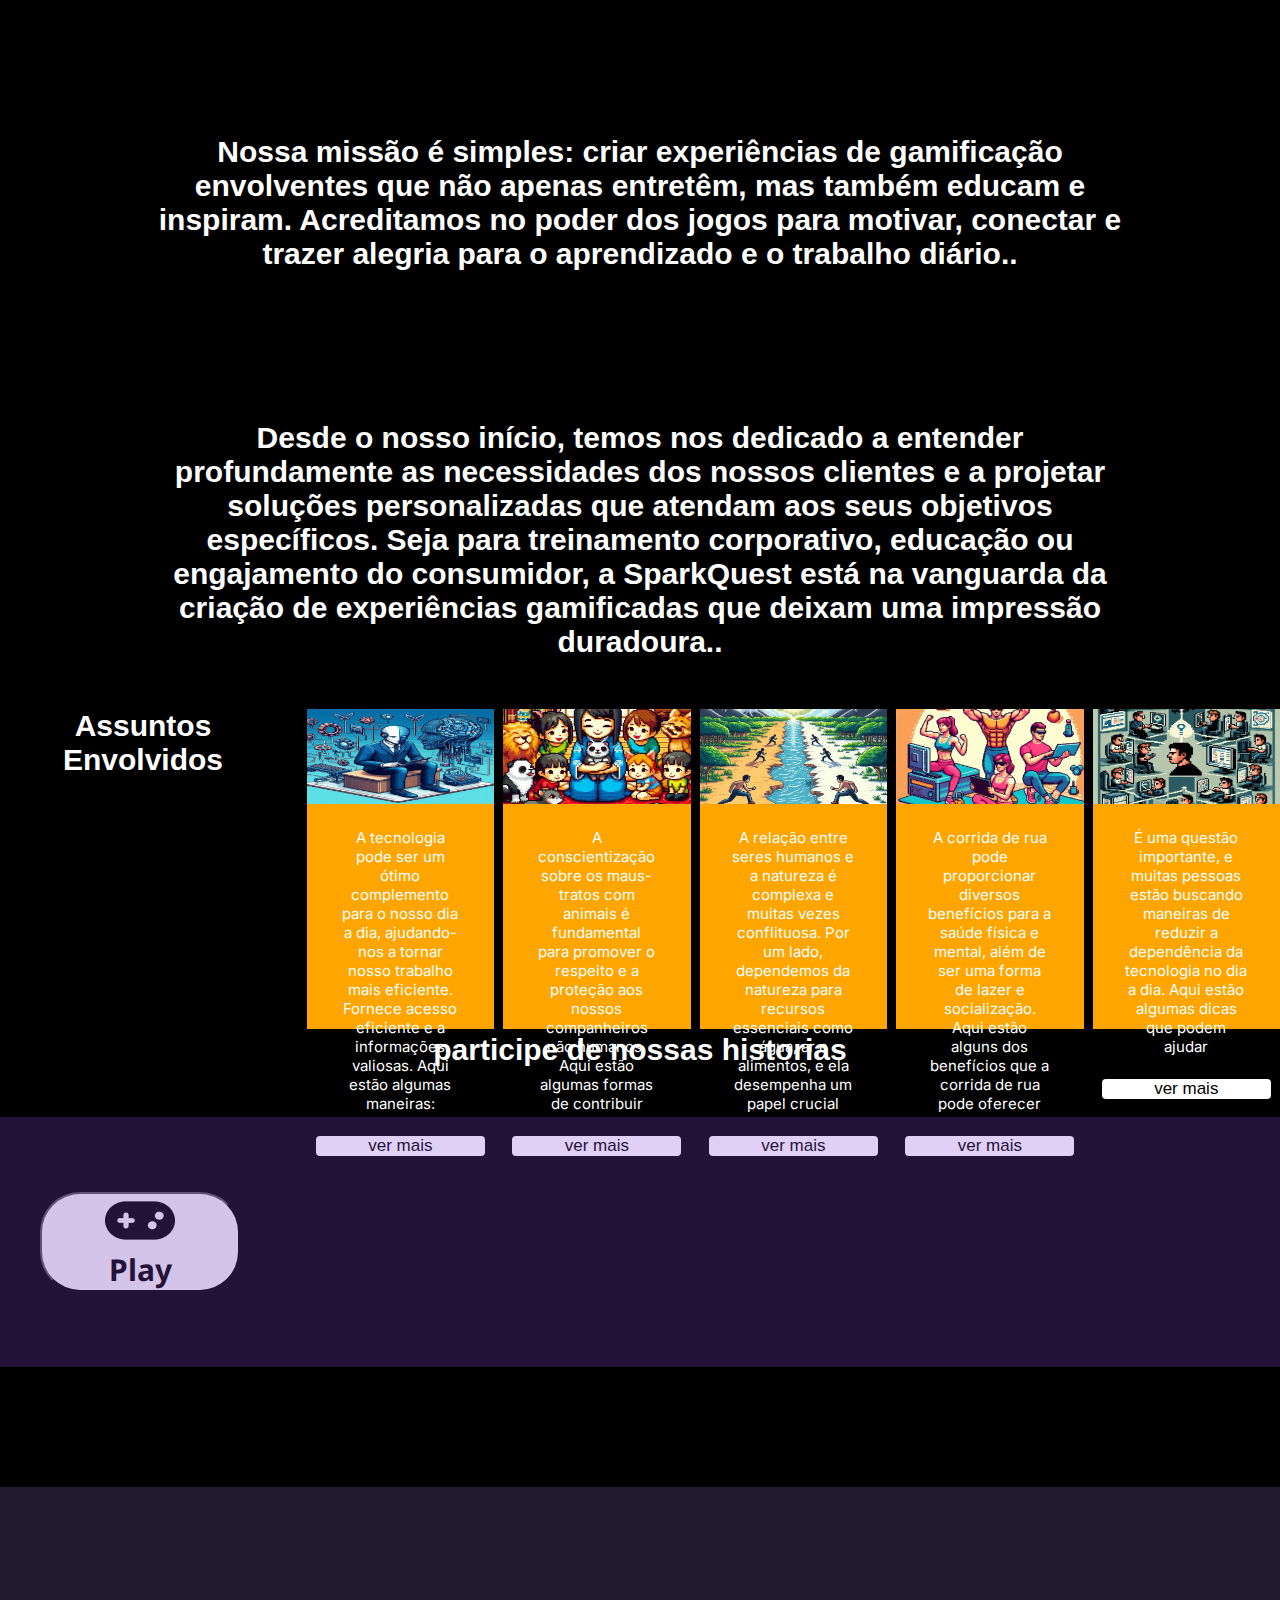
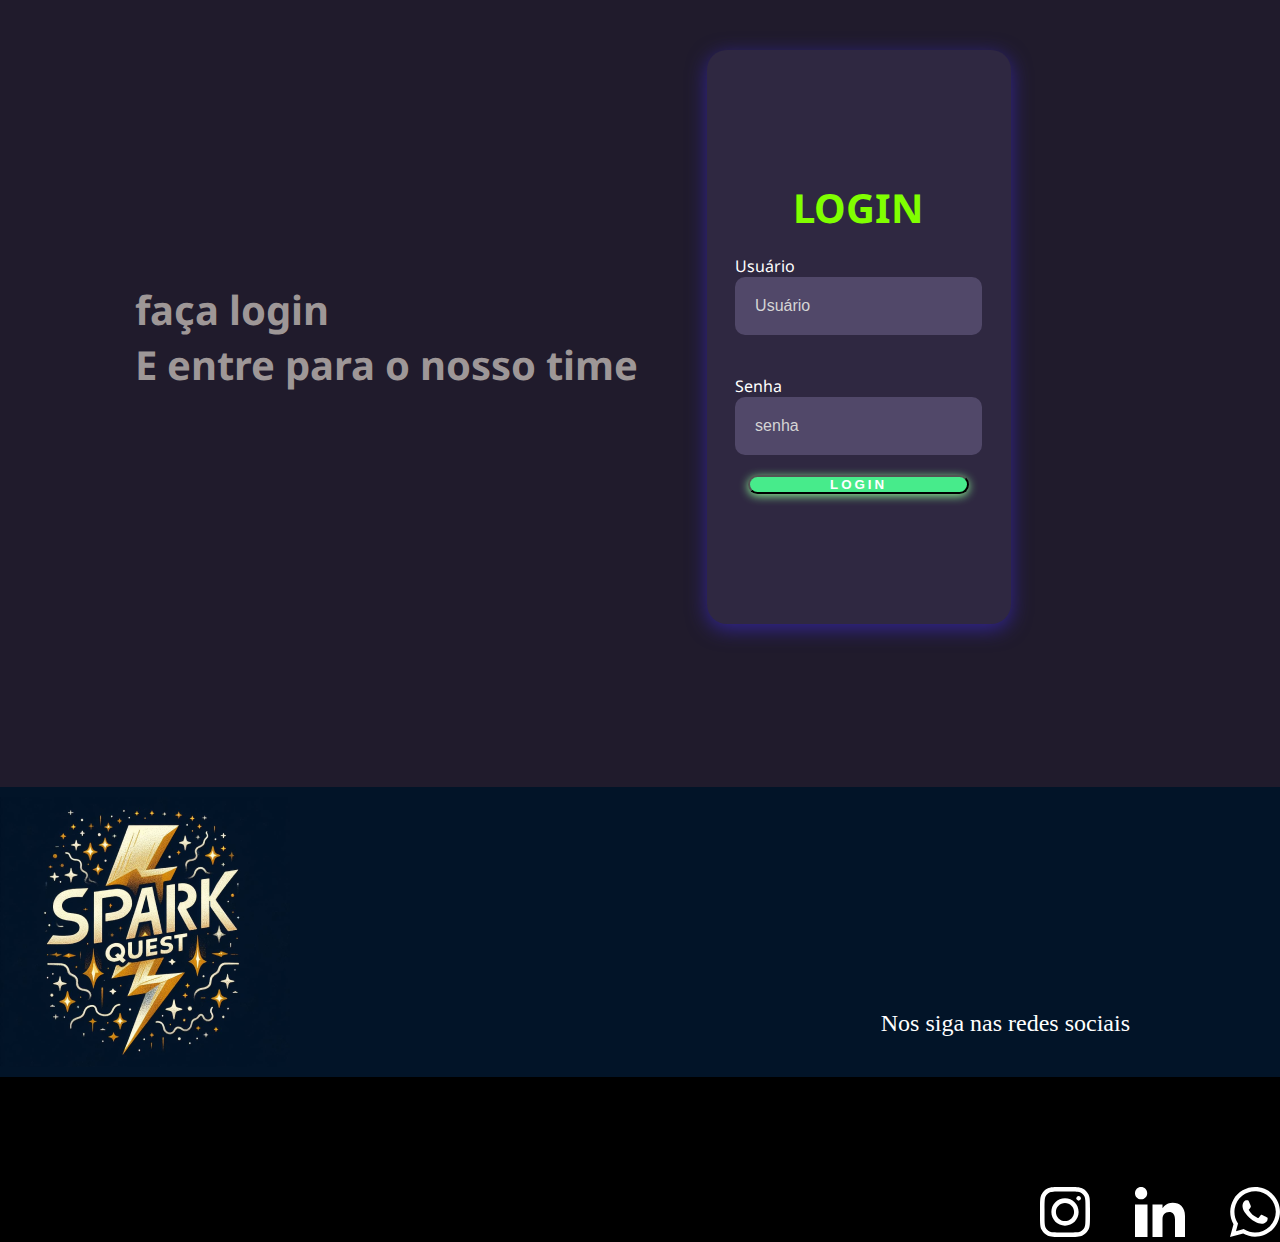
==== commit 9ef8d672: "terminando a sessão de contato" ====
--- a/index.html
+++ b/index.html
@@ -22,6 +22,11 @@
 
     <link rel="stylesheet" href="https://cdn.jsdelivr.net/npm/bootstrap-icons@1.11.3/font/bootstrap-icons.min.css">
 
+    //noto sans//
+    <link rel="preconnect" href="https://fonts.googleapis.com">
+    <link rel="preconnect" href="https://fonts.gstatic.com" crossorigin>
+    <link href="https://fonts.googleapis.com/css2?family=Noto+Sans:ital,wght@0,100..900;1,100..900&display=swap"
+        rel="stylesheet">
     //favicon//
     <link rel="shortcut icon" href="img/favicon.png">
 
@@ -90,7 +95,7 @@
         <section id="Quem somos" class="container-grid">
             <h4>Quem Somos?</h4>
             <h2>
-                <p>Bem-vindo à <span>Spark</span>Quest, sua parceira de inovação em gamificação. Somos uma equipe de
+                <p>Bem-vindo à <span>S</span>parkQuest, sua parceira de inovação em gamificação. Somos uma equipe de
                     visionários,
                     desenvolvedores e contadores de histórias dedicados a transformar a maneira como as pessoas
                     interagem
@@ -114,21 +119,20 @@
         </section>
 
         <section class="container-card" id="cases">
-            <h2>Cases de Sucesso</h2>
+            <h4>Assuntos Envolvidos</h4><
 
             1<div class="card">
-                <img src="img/tecno + vida.png" alt="">
-                <p>A tecnologia pode ser uma grande aliada no dia a dia, ajudando a tornar as tarefas mais
-                    eficientes e proporcionando acesso a informações valiosas. Aqui estão algumas maneiras de como a
-                    tecnologia pode ajudar sem ser invasiva:</p>
+                <img src="img/1.png" alt="">
+                <p>A tecnologia pode ser um ótimo complemento para o nosso dia a dia, ajudando-nos a tornar nosso
+                    trabalho mais eficiente.
+                    Fornece acesso eficiente e a informações valiosas. Aqui estão algumas maneiras:</p>
                 <button>ver mais</button>
             </div>
 
             2<div class="card">
                 <img src="img/2.png" alt="">
                 <p>A conscientização sobre os maus-tratos com animais é fundamental para promover o respeito e a
-                    proteção aos nossos companheiros não humanos. Aqui estão algumas formas de contribuir para essa
-                    causa</p>
+                    proteção aos nossos companheiros não humanos. Aqui estão algumas formas de contribuir </p>
                 <button>ver mais</button>
             </div>
 
@@ -148,15 +152,9 @@
                 <button>ver mais</button>
             </div>
 
+           
+
             5<div class="card">
-                <img src="img/5.png" alt="">
-                <p>A conscientização sobre os maus-tratos com animais é fundamental para promover o respeito e a
-                    proteção aos nossos companheiros não humanos. Aqui estão algumas formas de contribuir para essa
-                    causa</p>
-                <button>ver mais</button>
-            </div>
-
-            6 <div class="card">
                 <img src="img/6.png" alt="">
                 <p>É uma questão importante, e muitas pessoas estão buscando maneiras de reduzir a dependência da
                     tecnologia no dia a dia. Aqui estão algumas dicas que podem ajudar</p>
@@ -164,10 +162,21 @@
             </div>
         </section>
 
+        <div class="letra-do-negoci"><h4>participe de nossas historias</h4></div>
         <section id="portifolio">
+       
+
             <div class="filtro"></div>
             <div class="container-grid">
-                <a href="#">se aventure com nossas histórias</a>
+
+                <div class="letra-play"></div>
+                <div class="btn-play">
+                        <button>
+                            <img src="img/gamepad-solid 1.png" alt="">
+                            <h6>Play</h6>
+                        </button>
+                    </a>
+                </div>
             </div>
         </section>
 
@@ -195,7 +204,7 @@
 
                     <div class="textfield">
 
-                        <label for="senha">senha</label>
+                        <label for="senha">Senha</label>
 
                         <input type="senha" name="senha" placeholder="senha">
 
--- a/style.css
+++ b/style.css
@@ -4,6 +4,7 @@
 }
 
 /* estilo geral */
+
 
 .julius-sans-one-regular {
     font-family: "Julius Sans One", sans-serif;
@@ -19,23 +20,40 @@
     font-variation-settings: "slnt" 0;
 }
 
+
+
+
+
+body {
+    background-color: black;
+    height: 100vh;
+    font-family: "Noto sans", sans-serif;
+}
+   
+
 * {
     margin: 0;
     padding: 0;
     box-sizing: border-box;
 }
 
-h6 {
+
+.btn-play h6 {
+    font-family: "Noto sans", sans-serif;
     font-size: 30px;
 }
+
+div .letra-do-negoci {
+    right: 100px; ;
+    color: #fffbfb;
+    margin: 50px ;
+    font-family: "Noto sans", sans-serif;
+    font-size: 80px;
+}
+
 
 .logo {
     width: 20px;
-}
-
-body {
-    background-color: black;
-    height: 100vh;
 }
 
 .interface {
@@ -49,10 +67,10 @@
 
 .btn-contato button {
     padding: 25px 50px;
-    font-size: 10px;
+    font-size: 50px;
     font-weight: 600;
     background-color: #f0e80be3;
-    border-block-end-style: #250dda8a;
+    border-block-end-style: #2900f78a;
     border: 0px;
     border-radius: 30px;
     cursor: pointer;
@@ -85,7 +103,7 @@
     font-family: sans-serif;
     font-size: 30px;
     color: #fff;
-    }
+}
 
 header a {
     color: #807d7d;
@@ -116,6 +134,11 @@
 
 /* ESTILO DO TOPO DO SITE */
 
+section.container-card #cases {
+    width: 100%;
+    right: 100%;
+}
+
 section.topo-do-site {
     padding: 40px 4%;
 }
@@ -167,7 +190,7 @@
     margin: 150px;
 }
 
-section h2 p{
+section h2 p {
     text-align: center;
     margin-bottom: 50px;
     font-family: sans-serif;
@@ -182,12 +205,11 @@
     font-family: "Inter", sans-serif;
 }
 
-.container-card{
+.container-card {
+
     width: 100%;
-
     display: flex;
     justify-content: space-evenly;
-
 }
 
 .card {
@@ -208,11 +230,10 @@
 }
 
 .card img {
-    height: 55%;
+    height: 30%;
     width: 100%;
-
-    border-top-left-radius: 4px;
-    border-top-right-radius: 4px;
+    border-style:hidden;
+    border: none;
 }
 
 .card p {
@@ -222,15 +243,15 @@
     font-family: sans-serif;
     font-size: 15px;
 
-    padding: 7%;
+    padding: 2%;
 
     color: rgb(0, 0, 0);
 }
 
 .card button {
     width: 90%;
-    height: 40px;
-
+    height: 10%;
+    
     background-color: #ffffff;
     border: none;
     border-radius: 4px;
@@ -250,48 +271,58 @@
 
 #portifolio {
     height: 250px;
- 
+
     margin-bottom: 120px;
- 
+
     background-image: url(img/gamificado.jpeg);
- 
+
     background-size: auto;
- 
+
     background-repeat: repeat;
- 
+
     background-attachment: fixed;
- 
+
     position: relative;
- }
-
- .filtro {
+}
+
+.filtro {
     height: 100%;
     width: 100%;
- 
+
     background-color: #8b48d842;
- 
+
     position: absolute;
     top: 0;
- }
-
- #portifolio .container-grid {
-   height: 100%;
-
-   display: flex;
-   flex-direction: column;
-   justify-content: center;
+}
+
+.btn-play button {
+    margin: 40px;
+    width: 200px;
+    height: 100px;
+    border-radius: 40px;
+    cursor: pointer;
+    transition: .2s;
+}
+
+
+#portifolio .container-grid {
+    height: 100%;
+
+    display: flex;
+    flex-direction: column;
+    justify-content: center;
 
 }
 
 #portifolio a {
-   width: fit-content;
-
-   font-family:system-ui, -apple-system, BlinkMacSystemFont, 'Segoe UI', Roboto, Oxygen, Ubuntu, Cantarell, 'Open Sans', 'Helvetica Neue', sans-serif;
-   font-size: 28px;
-
-   color: white;
-
-   z-index: 1;
+    width: fit-content;
+
+    font-family: system-ui, -apple-system, BlinkMacSystemFont, 'Segoe UI', Roboto, Oxygen, Ubuntu, Cantarell, 'Open Sans', 'Helvetica Neue', sans-serif;
+    font-size: 28px;
+
+    color: white;
+
+    z-index: 1;
 }
 
 .main-login {
@@ -313,9 +344,8 @@
 }
 
 
-
-.left-login > h5 {
-    color:#9e9797;
+.left-login>h5 {
+    color: #9e9797;
     font-size: 40px;
 }
 
@@ -336,33 +366,62 @@
     padding: 130px 130px;
     background-color: #2f2841;
     border-radius: 20px;
-    box-shadow: 0px 10px 40px #bfff00;
-}
-
-.card-login > h3 {
-    color: #b7fa00;
-    font-weight: 800;
-    margin: 0;
-    font-size: 40px;
-}
+    box-shadow: 0px 5px 20px #322591;
+}
+
+
 
 .textfield {
     display: flex;
     flex-direction: column;
     align-items: flex-start;
     justify-content: center;
-}
-
-.textfield > input {
+    margin: 20px 0px;
+}
+
+.textfield>input {
     right: 20%;
     border: none;
     border-radius: 10px;
     padding: 20px;
     background-color: #514869;
-    color:#4fd7de;
+    color: #ecf0e1;
     font-size: 12pt;
-    box-shadow: 0px 10px 40px #000056;
-}
+    outline: none;
+    box-sizing: border-box;
+}
+
+.textfield>label {
+    color: #fffffe;
+
+}
+
+.textfield>input::placeholder {
+    color: #d5d5d5;
+}
+
+.btn-login {
+    width: 500%;
+    right: 900%;
+    border-radius: 30px;
+    outline: none;
+    text-transform: uppercase;
+    font-weight: 800;
+    letter-spacing: 3px;
+    color: #ffffff;
+    background-color: #47eb8b;
+    cursor: pointer;
+    box-shadow: 0px 2px 10px #89f092;
+}
+
+.card-login>h3 {
+    color: #80ff00;
+    font-weight: 8000;
+    margin: 0;
+    font-size: 40px;
+    font-family: "Noto sans", sans-serif;
+}
+
 
 
 
@@ -370,7 +429,7 @@
 
 
 #portifolio a:hover {
-   transform: scale(1.05);
+    transform: scale(1.05);
 }
 
 .campo {
@@ -456,7 +515,7 @@
     height: 290px;
 
 
-    background-color:#021428 ;
+    background-color: #021428;
 }
 
 
@@ -505,7 +564,7 @@
 
 
 .icones-redes a:hover {
-    color: #d0ff00;
+    color: #4549d2e5;
 }
 
 #contato form input::placeholder,
@@ -518,7 +577,7 @@
     height: 290px;
 
 
-    background-color:#021428 ;
+    background-color: #021428;
 }
 
 
@@ -567,7 +626,7 @@
 
 
 .icones-redes a:hover {
-    color: #d0ff00;
+    color: #305fcb68;
 }
 
 
@@ -827,4 +886,4 @@
     footer img {
         width: 200px;
     }
-}
+}--- a/style.css
+++ b/style.css
@@ -4,6 +4,7 @@
 }
 
 /* estilo geral */
+
 
 .julius-sans-one-regular {
     font-family: "Julius Sans One", sans-serif;
@@ -19,23 +20,40 @@
     font-variation-settings: "slnt" 0;
 }
 
+
+
+
+
+body {
+    background-color: black;
+    height: 100vh;
+    font-family: "Noto sans", sans-serif;
+}
+   
+
 * {
     margin: 0;
     padding: 0;
     box-sizing: border-box;
 }
 
-h6 {
+
+.btn-play h6 {
+    font-family: "Noto sans", sans-serif;
     font-size: 30px;
 }
+
+div .letra-do-negoci {
+    right: 100px; ;
+    color: #fffbfb;
+    margin: 50px ;
+    font-family: "Noto sans", sans-serif;
+    font-size: 80px;
+}
+
 
 .logo {
     width: 20px;
-}
-
-body {
-    background-color: black;
-    height: 100vh;
 }
 
 .interface {
@@ -49,10 +67,10 @@
 
 .btn-contato button {
     padding: 25px 50px;
-    font-size: 10px;
+    font-size: 50px;
     font-weight: 600;
     background-color: #f0e80be3;
-    border-block-end-style: #250dda8a;
+    border-block-end-style: #2900f78a;
     border: 0px;
     border-radius: 30px;
     cursor: pointer;
@@ -85,7 +103,7 @@
     font-family: sans-serif;
     font-size: 30px;
     color: #fff;
-    }
+}
 
 header a {
     color: #807d7d;
@@ -116,6 +134,11 @@
 
 /* ESTILO DO TOPO DO SITE */
 
+section.container-card #cases {
+    width: 100%;
+    right: 100%;
+}
+
 section.topo-do-site {
     padding: 40px 4%;
 }
@@ -167,7 +190,7 @@
     margin: 150px;
 }
 
-section h2 p{
+section h2 p {
     text-align: center;
     margin-bottom: 50px;
     font-family: sans-serif;
@@ -182,12 +205,11 @@
     font-family: "Inter", sans-serif;
 }
 
-.container-card{
+.container-card {
+
     width: 100%;
-
     display: flex;
     justify-content: space-evenly;
-
 }
 
 .card {
@@ -208,11 +230,10 @@
 }
 
 .card img {
-    height: 55%;
+    height: 30%;
     width: 100%;
-
-    border-top-left-radius: 4px;
-    border-top-right-radius: 4px;
+    border-style:hidden;
+    border: none;
 }
 
 .card p {
@@ -222,15 +243,15 @@
     font-family: sans-serif;
     font-size: 15px;
 
-    padding: 7%;
+    padding: 2%;
 
     color: rgb(0, 0, 0);
 }
 
 .card button {
     width: 90%;
-    height: 40px;
-
+    height: 10%;
+    
     background-color: #ffffff;
     border: none;
     border-radius: 4px;
@@ -250,48 +271,58 @@
 
 #portifolio {
     height: 250px;
- 
+
     margin-bottom: 120px;
- 
+
     background-image: url(img/gamificado.jpeg);
- 
+
     background-size: auto;
- 
+
     background-repeat: repeat;
- 
+
     background-attachment: fixed;
- 
+
     position: relative;
- }
-
- .filtro {
+}
+
+.filtro {
     height: 100%;
     width: 100%;
- 
+
     background-color: #8b48d842;
- 
+
     position: absolute;
     top: 0;
- }
-
- #portifolio .container-grid {
-   height: 100%;
-
-   display: flex;
-   flex-direction: column;
-   justify-content: center;
+}
+
+.btn-play button {
+    margin: 40px;
+    width: 200px;
+    height: 100px;
+    border-radius: 40px;
+    cursor: pointer;
+    transition: .2s;
+}
+
+
+#portifolio .container-grid {
+    height: 100%;
+
+    display: flex;
+    flex-direction: column;
+    justify-content: center;
 
 }
 
 #portifolio a {
-   width: fit-content;
-
-   font-family:system-ui, -apple-system, BlinkMacSystemFont, 'Segoe UI', Roboto, Oxygen, Ubuntu, Cantarell, 'Open Sans', 'Helvetica Neue', sans-serif;
-   font-size: 28px;
-
-   color: white;
-
-   z-index: 1;
+    width: fit-content;
+
+    font-family: system-ui, -apple-system, BlinkMacSystemFont, 'Segoe UI', Roboto, Oxygen, Ubuntu, Cantarell, 'Open Sans', 'Helvetica Neue', sans-serif;
+    font-size: 28px;
+
+    color: white;
+
+    z-index: 1;
 }
 
 .main-login {
@@ -313,9 +344,8 @@
 }
 
 
-
-.left-login > h5 {
-    color:#9e9797;
+.left-login>h5 {
+    color: #9e9797;
     font-size: 40px;
 }
 
@@ -336,33 +366,62 @@
     padding: 130px 130px;
     background-color: #2f2841;
     border-radius: 20px;
-    box-shadow: 0px 10px 40px #bfff00;
-}
-
-.card-login > h3 {
-    color: #b7fa00;
-    font-weight: 800;
-    margin: 0;
-    font-size: 40px;
-}
+    box-shadow: 0px 5px 20px #322591;
+}
+
+
 
 .textfield {
     display: flex;
     flex-direction: column;
     align-items: flex-start;
     justify-content: center;
-}
-
-.textfield > input {
+    margin: 20px 0px;
+}
+
+.textfield>input {
     right: 20%;
     border: none;
     border-radius: 10px;
     padding: 20px;
     background-color: #514869;
-    color:#4fd7de;
+    color: #ecf0e1;
     font-size: 12pt;
-    box-shadow: 0px 10px 40px #000056;
-}
+    outline: none;
+    box-sizing: border-box;
+}
+
+.textfield>label {
+    color: #fffffe;
+
+}
+
+.textfield>input::placeholder {
+    color: #d5d5d5;
+}
+
+.btn-login {
+    width: 500%;
+    right: 900%;
+    border-radius: 30px;
+    outline: none;
+    text-transform: uppercase;
+    font-weight: 800;
+    letter-spacing: 3px;
+    color: #ffffff;
+    background-color: #47eb8b;
+    cursor: pointer;
+    box-shadow: 0px 2px 10px #89f092;
+}
+
+.card-login>h3 {
+    color: #80ff00;
+    font-weight: 8000;
+    margin: 0;
+    font-size: 40px;
+    font-family: "Noto sans", sans-serif;
+}
+
 
 
 
@@ -370,7 +429,7 @@
 
 
 #portifolio a:hover {
-   transform: scale(1.05);
+    transform: scale(1.05);
 }
 
 .campo {
@@ -456,7 +515,7 @@
     height: 290px;
 
 
-    background-color:#021428 ;
+    background-color: #021428;
 }
 
 
@@ -505,7 +564,7 @@
 
 
 .icones-redes a:hover {
-    color: #d0ff00;
+    color: #4549d2e5;
 }
 
 #contato form input::placeholder,
@@ -518,7 +577,7 @@
     height: 290px;
 
 
-    background-color:#021428 ;
+    background-color: #021428;
 }
 
 
@@ -567,7 +626,7 @@
 
 
 .icones-redes a:hover {
-    color: #d0ff00;
+    color: #305fcb68;
 }
 
 
@@ -827,4 +886,4 @@
     footer img {
         width: 200px;
     }
-}
+}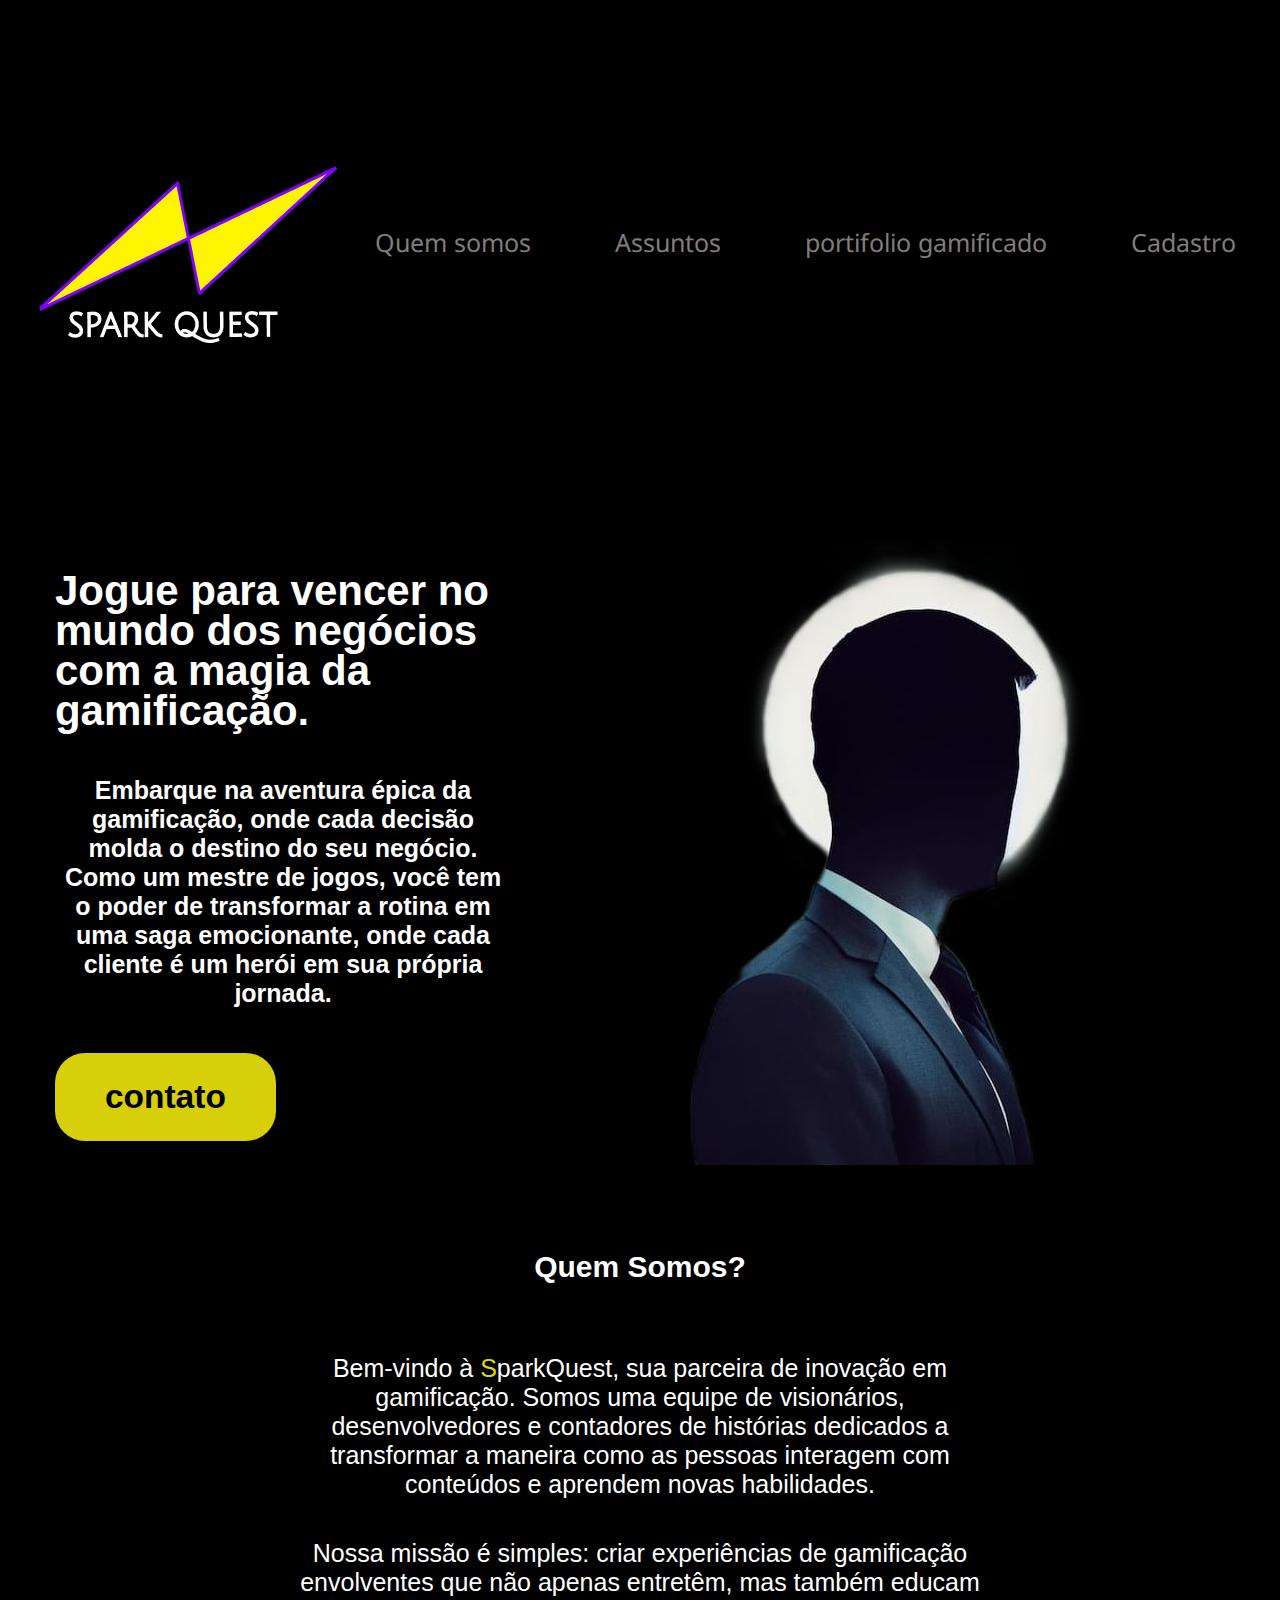
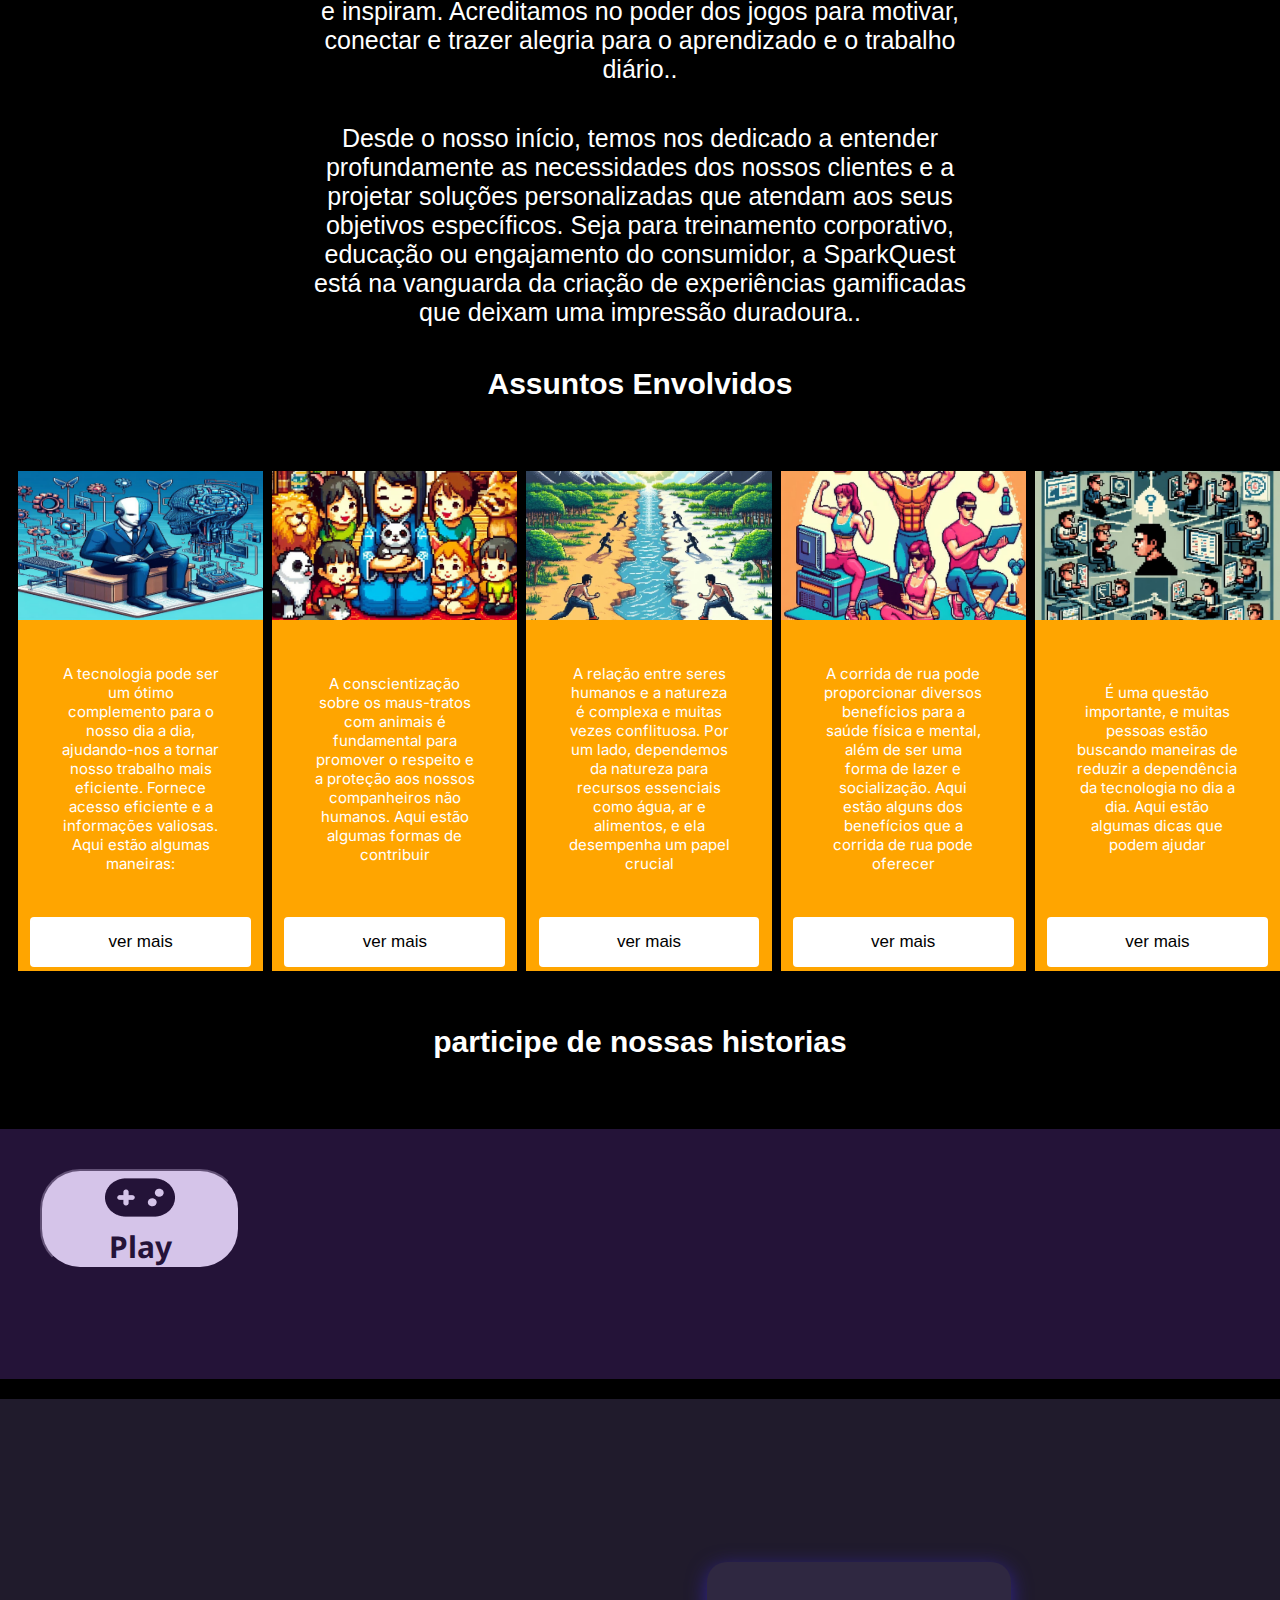
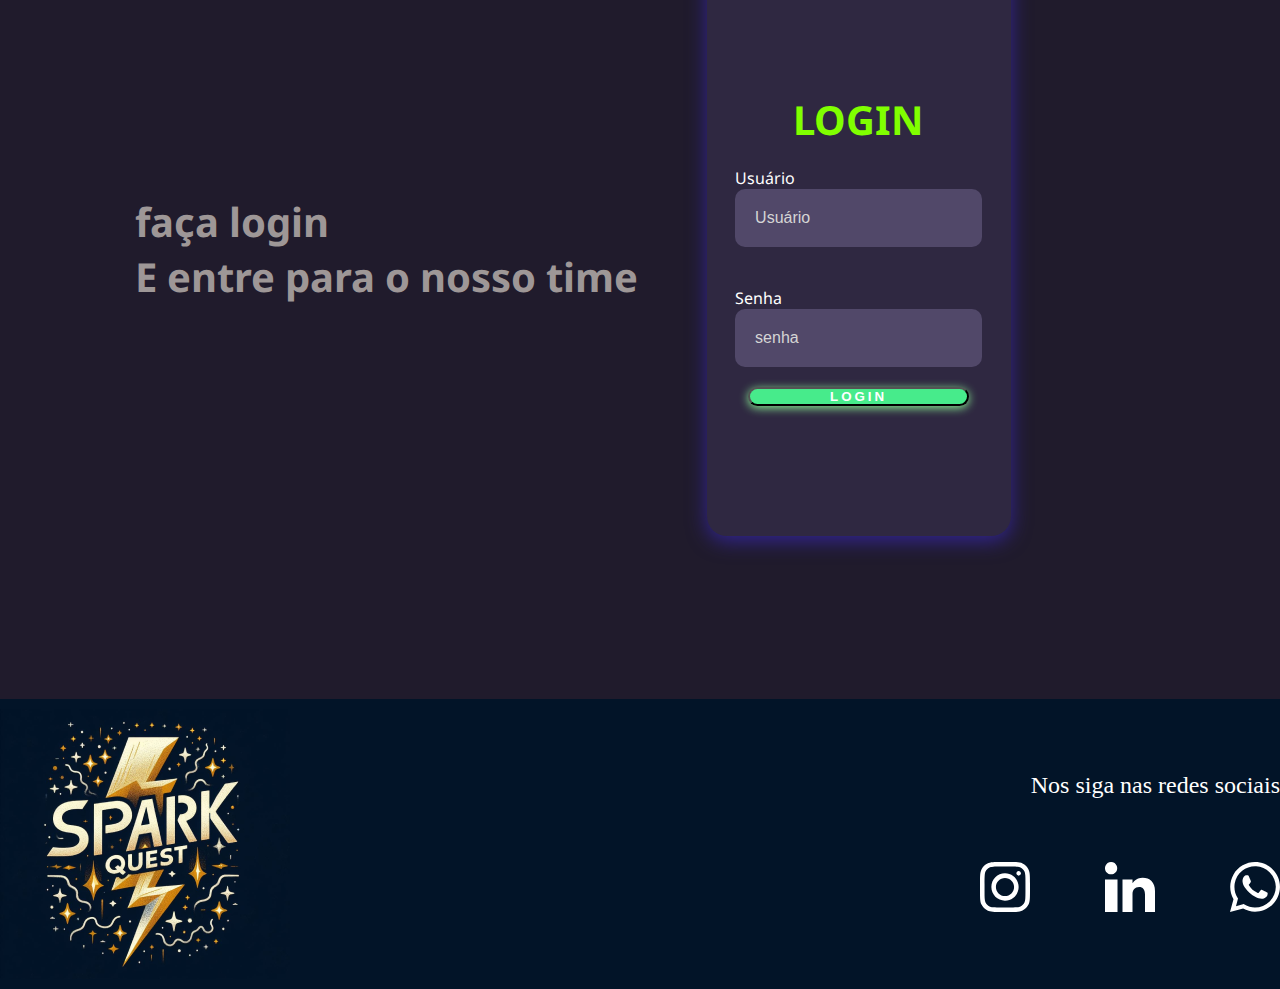
==== commit 57814aeb: "terminando o login" ====
--- a/index.html
+++ b/index.html
@@ -1,7 +1,11 @@
 <!DOCTYPE html>
 <html lang="pt-br">
 
-<head>
+    <head>
+    //favicon//
+    <link rel="shortcut icon" href="img/favicon.png">
+
+    <meta name="viewport" content="width=device-width, initial-scale=1">
 
     //Julius//
     <meta charset="UTF-8">
@@ -27,8 +31,7 @@
     <link rel="preconnect" href="https://fonts.gstatic.com" crossorigin>
     <link href="https://fonts.googleapis.com/css2?family=Noto+Sans:ital,wght@0,100..900;1,100..900&display=swap"
         rel="stylesheet">
-    //favicon//
-    <link rel="shortcut icon" href="img/favicon.png">
+        
 
     //link com css//
     <link rel="stylesheet" href="style.css">
@@ -64,7 +67,7 @@
                 <div class="interface">
                     <div class="flex">
                         <div class="txt-topo-site">
-                            <h1>Jogue para vencer no mundo dos negócios com a magia da gamificação</h1>
+                            <h1>Jogue para vencer no mundo dos negócios com a magia da gamificação<span>.</span></h1>
 
                             <h2>
                                 <P>Embarque na aventura épica da gamificação, onde cada decisão molda o destino do seu
@@ -94,96 +97,96 @@
 
         <section id="Quem somos" class="container-grid">
             <h4>Quem Somos?</h4>
-            <h2>
-                <p>Bem-vindo à <span>S</span>parkQuest, sua parceira de inovação em gamificação. Somos uma equipe de
-                    visionários,
-                    desenvolvedores e contadores de histórias dedicados a transformar a maneira como as pessoas
-                    interagem
-                    com conteúdos e aprendem novas habilidades. </p>
-            </h2>
-
-            <h2>
-                <p>Nossa missão é simples: criar experiências de gamificação envolventes que não apenas entretêm, mas
-                    também
-                    educam e inspiram. Acreditamos no poder dos jogos para motivar, conectar e trazer alegria para o
-                    aprendizado e o trabalho diário..</p>
-            </h2>
-
-            <h2>
-                <p>Desde o nosso início, temos nos dedicado a entender profundamente as necessidades dos nossos clientes
-                    e a
-                    projetar soluções personalizadas que atendam aos seus objetivos específicos. Seja para treinamento
-                    corporativo, educação ou engajamento do consumidor, a SparkQuest está na vanguarda da criação de
-                    experiências gamificadas que deixam uma impressão duradoura..</p>
-            </h2>
+
+            <p>Bem-vindo à <span>S</span>parkQuest, sua parceira de inovação em gamificação. Somos uma equipe de
+                visionários,
+                desenvolvedores e contadores de histórias dedicados a transformar a maneira como as pessoas
+                interagem
+                com conteúdos e aprendem novas habilidades. </p>
+
+
+
+            <p>Nossa missão é simples: criar experiências de gamificação envolventes que não apenas entretêm, mas
+                também
+                educam e inspiram. Acreditamos no poder dos jogos para motivar, conectar e trazer alegria para o
+                aprendizado e o trabalho diário..</p>
+
+
+
+            <p>Desde o nosso início, temos nos dedicado a entender profundamente as necessidades dos nossos clientes
+                e a
+                projetar soluções personalizadas que atendam aos seus objetivos específicos. Seja para treinamento
+                corporativo, educação ou engajamento do consumidor, a SparkQuest está na vanguarda da criação de
+                experiências gamificadas que deixam uma impressão duradoura..</p>
+
         </section>
 
+        <h4>Assuntos Envolvidos</h4>
         <section class="container-card" id="cases">
-            <h4>Assuntos Envolvidos</h4><
-
-            1<div class="card">
+            <1<div class="card">
                 <img src="img/1.png" alt="">
                 <p>A tecnologia pode ser um ótimo complemento para o nosso dia a dia, ajudando-nos a tornar nosso
                     trabalho mais eficiente.
                     Fornece acesso eficiente e a informações valiosas. Aqui estão algumas maneiras:</p>
                 <button>ver mais</button>
-            </div>
-
-            2<div class="card">
-                <img src="img/2.png" alt="">
-                <p>A conscientização sobre os maus-tratos com animais é fundamental para promover o respeito e a
-                    proteção aos nossos companheiros não humanos. Aqui estão algumas formas de contribuir </p>
-                <button>ver mais</button>
-            </div>
-
-            3<div class="card">
-                <img src="img/3.png" alt="">
-                <p>A relação entre seres humanos e a natureza é complexa e muitas vezes conflituosa. Por um lado,
-                    dependemos da natureza para recursos essenciais como água, ar e alimentos, e ela desempenha um
-                    papel crucial</p>
-                <button>ver mais</button>
-            </div>
-
-            4<div class="card">
-                <img src="img/4.png" alt="">
-                <p>A corrida de rua pode proporcionar diversos benefícios para a saúde física e mental, além de ser
-                    uma forma de lazer e socialização. Aqui estão alguns dos benefícios que a corrida de rua pode
-                    oferecer</p>
-                <button>ver mais</button>
-            </div>
-
-           
-
-            5<div class="card">
-                <img src="img/6.png" alt="">
-                <p>É uma questão importante, e muitas pessoas estão buscando maneiras de reduzir a dependência da
-                    tecnologia no dia a dia. Aqui estão algumas dicas que podem ajudar</p>
-                <button>ver mais</button>
-            </div>
+                </div>
+
+                2<div class="card">
+                    <img src="img/2.png" alt="">
+                    <p>A conscientização sobre os maus-tratos com animais é fundamental para promover o respeito e a
+                        proteção aos nossos companheiros não humanos. Aqui estão algumas formas de contribuir </p>
+                    <button>ver mais</button>
+                </div>
+
+                3<div class="card">
+                    <img src="img/3.png" alt="">
+                    <p>A relação entre seres humanos e a natureza é complexa e muitas vezes conflituosa. Por um lado,
+                        dependemos da natureza para recursos essenciais como água, ar e alimentos, e ela desempenha um
+                        papel crucial</p>
+                    <button>ver mais</button>
+                </div>
+
+                4<div class="card">
+                    <img src="img/4.png" alt="">
+                    <p>A corrida de rua pode proporcionar diversos benefícios para a saúde física e mental, além de ser
+                        uma forma de lazer e socialização. Aqui estão alguns dos benefícios que a corrida de rua pode
+                        oferecer</p>
+                    <button>ver mais</button>
+                </div>
+
+
+                5<div class="card">
+                    <img src="img/6.png" alt="">
+                    <p>É uma questão importante, e muitas pessoas estão buscando maneiras de reduzir a dependência da
+                        tecnologia no dia a dia. Aqui estão algumas dicas que podem ajudar</p>
+                    <button>ver mais</button>
+                </div>
         </section>
 
-        <div class="letra-do-negoci"><h4>participe de nossas historias</h4></div>
+        <div class="letra-do-negoci">
+            <h4>participe de nossas historias</h4>
+        </div>
+
         <section id="portifolio">
-       
+
 
             <div class="filtro"></div>
-            <div class="container-grid">
+            <div class="container-">
 
                 <div class="letra-play"></div>
                 <div class="btn-play">
-                        <button>
-                            <img src="img/gamepad-solid 1.png" alt="">
-                            <h6>Play</h6>
-                        </button>
+
+                    <button>
+                        <img src="img/gamepad-solid 1.png" alt="">
+                        <h6>Play</h6>
+                    </button>
                     </a>
                 </div>
             </div>
         </section>
 
         <div class="main-login">
-
             <div class="left-login">
-
                 <h5>faça login<br>E entre para o nosso time</h5>
 
             </div>
@@ -223,8 +226,6 @@
                 <div class="redes-sociais">
                     <p>Nos siga nas redes sociais</p>
                     <div class="icones-redes">
-
-
                         <a href="#">
                             <svg width="50" height="50" viewBox="0 0 50 50" fill="none"
                                 xmlns="http://www.w3.org/2000/svg">
@@ -261,9 +262,7 @@
                         </a>
                     </div>
                 </div>
-            </div>
         </footer>
-        </section>
     </main>
 </body>
 
--- a/style.css
+++ b/style.css
@@ -29,7 +29,7 @@
     height: 100vh;
     font-family: "Noto sans", sans-serif;
 }
-   
+
 
 * {
     margin: 0;
@@ -43,12 +43,14 @@
     font-size: 30px;
 }
 
-div .letra-do-negoci {
-    right: 100px; ;
+.letra-do-negoci {
+    right: 100px;
+    ;
     color: #fffbfb;
-    margin: 50px ;
+    margin: 50px;
     font-family: "Noto sans", sans-serif;
     font-size: 80px;
+    text-align: center;
 }
 
 
@@ -98,8 +100,10 @@
 }
 
 h4 {
+    right: 100%;
+    width: 100%;
     text-align: center;
-    margin-bottom: 50px;
+    margin-bottom: 70px;
     font-family: sans-serif;
     font-size: 30px;
     color: #fff;
@@ -186,16 +190,13 @@
     color: #fff700e3;
 }
 
-p {
-    margin: 150px;
-}
-
-section h2 p {
+section p {
     text-align: center;
     margin-bottom: 50px;
     font-family: sans-serif;
-    font-size: 30px;
+    font-size: 25px;
     color: #fff;
+    margin: 40px 300px;
 }
 
 div.card p {
@@ -210,6 +211,7 @@
     width: 100%;
     display: flex;
     justify-content: space-evenly;
+    
 }
 
 .card {
@@ -232,7 +234,7 @@
 .card img {
     height: 30%;
     width: 100%;
-    border-style:hidden;
+    border-style: hidden;
     border: none;
 }
 
@@ -251,7 +253,7 @@
 .card button {
     width: 90%;
     height: 10%;
-    
+
     background-color: #ffffff;
     border: none;
     border-radius: 4px;
@@ -272,7 +274,7 @@
 #portifolio {
     height: 250px;
 
-    margin-bottom: 120px;
+    margin-bottom: 20px;
 
     background-image: url(img/gamificado.jpeg);
 
@@ -334,6 +336,7 @@
     align-items: center;
 }
 
+
 .left-login {
     width: 50vw;
     height: 100vh;
@@ -342,7 +345,6 @@
     align-items: center;
     flex-direction: column;
 }
-
 
 .left-login>h5 {
     color: #9e9797;
@@ -513,6 +515,7 @@
 
 footer {
     height: 290px;
+    right: 100px;
 
 
     background-color: #021428;
@@ -537,6 +540,7 @@
     flex-direction: column;
     justify-content: space-between;
     align-items: flex-end;
+
 }
 
 
@@ -612,9 +616,7 @@
 
 
 .icones-redes {
-    width: 240px;
-
-
+    width: 300px;
     display: flex;
     justify-content: space-between;
 }
@@ -629,261 +631,350 @@
     color: #305fcb68;
 }
 
-
-
-
-
-
-
-
-
-
-
-@media screen and (max-width: 1300px) {
-
-
-    header {
+@media screen and (max-width: 1020px) {
+
+    /* classes gerais */
+    .flex {
+        flex-direction: column;
+    }
+
+
+    /* cabeçalho */
+    .menu-desktop a {
+        display: none;
+    }
+
+    /* topo do site */
+
+    section .topo-do-site {
+        padding: 20px 8%;
+    }
+
+    .topo-do-site h1 {
+        font-size: 30px;
+    }
+
+    section p {
+        text-align: center;
+        margin-bottom: 50px;
+        font-family: sans-serif;
+        font-size: 25px;
+        color: #fff;
+        margin: 40px 90px;
+    }
+
+    .topo-do-site .img-topo-site img {
+        width: 100%;
+    }
+
+    .card-login {
+        width: 60%;
+        display: flex;
+        justify-content: center;
+        align-items: center;
+        flex-direction: column;
+        padding: 1px 150px;
+        background-color: #2f2841;
+        border-radius: 20px;
+        box-shadow: 0px 5px 20px #322591;
+    }
+
+    /* assuntos */
+
+    .container-card {
+        padding: 40px 4%;
+    }
+}
+
+
+@media screen and (max-width: 800px) {
+
+    /* classes gerais */
+    .flex {
+        flex-direction: column;
+    }
+
+
+    /* cabeçalho */
+    .menu-desktop a {
+        display: none;
+    }
+
+    /* topo do site */
+    section .topo-do-site {
+        padding: 20px 8%;
+    }
+
+    .topo-do-site h1 {
+        font-size: 15px;
+    }
+
+
+    /* assuntos */
+
+    .container-card {
+        padding: 20px 2%;
+    }
+
+    .card button {
+        width: 90%;
+        height: 10%;
+        background-color: #ffffff;
+        border: none;
+        border-radius: 2px;
+        color: #000000;
+        font-size: 14px;
+        font-weight: 63px;
+        cursor: pointer;
+    }
+
+    .card img {
+        height: 20%;
+        width: 100%;
+        justify-content: space-between;
+        border-style: hidden;
+        border: none;
+    }
+
+    .card p {
+        text-align: center;
+        width: 90%;
+        font-family: sans-serif;
+        font-size: 15px;
+        padding: 1px 5px;
+        color: rgb(0, 0, 0);
+    }
+
+    /* login */
+    section p {
+        text-align: center;
+        margin-bottom: 25px;
+        font-family: sans-serif;
+        font-size: 25px;
+        color: #fff;
+        margin: 20px 45px;
+    }
+
+    .topo-do-site .img-topo-site img {
+        width: 100%;
+    }
+
+    .card-login h3 {
+        font-size: 15px;
+    }
+
+    .card-login {
+        right: 70%;
+        width: 80%;
+        display: flex;
+        justify-content: center;
+        align-items: center;
+        flex-direction: column;
+        padding: 20px 25px;
+        background-color: #2f2841;
+        border-radius: 20px;
+        box-shadow: 0px 5px 20px #322591;
+    }
+
+    .textfield {
+        display: flex;
+        flex-direction: column;
+        align-items: flex-start;
+        justify-content: center;
+        margin: 15px 0px;
+    }
+
+    .textfield>input {
+        width: 90%;
+        right: 5%;
+        border: none;
+        border-radius: 10px;
+        padding: 20px;
+        background-color: #514869;
+        color: #ecf0e1;
+        font-size: 12pt;
+        outline: none;
+        box-sizing: border-box;
+    }
+
+    .textfield>label {
+        color: #fffffe;
+
+    }
+
+    .textfield>input::placeholder {
+        color: #d5d5d5;
+    }
+
+    .btn-login {
+        width: 70%;
+    }
+
+}
+
+@media screen and (max-width: 600px) {
+
+    /* classes gerais */
+    .flex {
+        flex-direction: column;
+    }
+
+
+    /* cabeçalho */
+    .menu-desktop a {
+        display: none;
+    }
+
+    /* topo do site */
+    section .topo-do-site {
+        padding: 40px 16%;
+    }
+
+    .topo-do-site h1 {
+        font-size: 30px;
+    }
+
+    .btn-contato {
+        width: 50%;
+    }
+
+
+    /* assuntos */
+
+    .container-card {
+        padding: 40px 4%;
+    }
+
+    .card button {
+        width: 90%;
+        height: 10%;
+        background-color: #ffffff;
+        border: none;
+        border-radius: 2px;
+        color: #000000;
+        font-size: 14px;
+        font-weight: 63px;
+        cursor: pointer;
+    }
+
+    .card img {
+        height: 20%;
+        width: 100%;
+        justify-content: space-between;
+        border-style: hidden;
+        border: none;
+    }
+
+    .card p {
+        text-align: center;
+        width: 90%;
+        font-family: sans-serif;
+        font-size: 15px;
+        padding: 1px 5px;
+        color: rgb(0, 0, 0);
+    }
+
+    /* login */
+    section p {
+        text-align: center;
+        margin-bottom: 25px;
+        font-family: sans-serif;
+        font-size: 25px;
+        color: #fff;
+        margin: 20px 45px;
+    }
+
+    .topo-do-site .img-topo-site img {
+        width: 100%;
+    }
+
+    .card-login h3 {
+        font-size: 15px;
+    }
+
+    .card-login {
+        right: 70%;
+        width: 80%;
+        display: flex;
+        justify-content: center;
+        align-items: center;
+        flex-direction: column;
+        padding: 20px 25px;
+        background-color: #2f2841;
+        border-radius: 20px;
+        box-shadow: 0px 5px 20px #322591;
+    }
+
+    .textfield {
+        display: flex;
+        flex-direction: column;
+        align-items: flex-start;
+        justify-content: center;
+        margin: 15px 0px;
+    }
+
+    .textfield>input {
+        width: 90%;
+        right: 5%;
+        border: none;
+        border-radius: 10px;
+        padding: 20px;
+        background-color: #514869;
+        color: #ecf0e1;
+        font-size: 12pt;
+        outline: none;
+        box-sizing: border-box;
+    }
+
+    .textfield>label {
+        color: #fffffe;
+
+    }
+
+    .textfield>input::placeholder {
+        color: #d5d5d5;
+    }
+
+    .btn-login {
+        width: 70%;
+    }
+
+    /* parte do gamificação */
+
+    #portifolio {
+        height: 150px;
+        right: -100px;
+
+        margin-bottom: 20px;
+
+        background-image: url(img/gamificado.jpeg);
+
+        background-size: auto;
+
+        background-repeat: repeat;
+
+        background-attachment: fixed;
+
         position: relative;
     }
 
-
-    header button {
-        width: 50px;
-
-
-        display: unset;
-
-
-        background: none;
-        border: none;
-    }
-
-
-    header svg {
-        fill: white;
-    }
-
-
-    nav.menu {
-        height: 500px;
-        width: 350px;
-        align-items: flex-end;
-        padding: 0px 30px;
-
-
-        flex-direction: column;
-        justify-content: space-around;
-
-
-        background-color: #000000f0;
-
+    .filtro {
+        height: 100%;
+        width: 100%;
+
+        background-color: #8b48d842;
 
         position: absolute;
-        top: 165px;
-        right: 0px;
-    }
-
-
-    #sobre {
-        padding: 100px 15%;
-    }
-
-
-    .card {
-        height: 320px;
+        top: 0;
+    }
+
+    .btn-play button {
+        margin: 20px 200px;
         width: 200px;
-    }
-
-
-    #contato form {
-        width: 75%;
-    }
-}
-
-
-@media screen and (max-width: 1080px) {
-
-
-    .container-cards {
-        flex-wrap: wrap;
-    }
-
-
-    .card {
-        height: 400px;
-
-
-        flex-grow: 0;
-        flex-shrink: 0;
-        flex-basis: 40%;
-    }
-
-
-    footer {
-        height: unset;
-    }
-
-
-    footer .container-grid {
-        padding: 80px;
-
-
-        flex-direction: column;
-    }
-
-
-    footer img {
-        margin-bottom: 100px;
-    }
-
-
-    footer p {
-        width: 100%;
-        text-align: center;
-        margin-bottom: 40px;
-    }
-
-
-    .redes-sociais {
-        align-items: center;
-    }
-}
-
-
-@media screen and (max-width:800px) {
-    .card {
-        flex-basis: 45%;
-    }
-}
-
-
-@media screen and (max-width: 700px) {
-    #sobre {
-        height: unset;
-        margin-bottom: 40px;
-    }
-
-
-    #sobre h2 {
-        margin-bottom: 50px;
-    }
-
-
-
-
-    #sobre p {
-        margin-bottom: 30px;
-    }
-
-
-    #cases,
-    #contato {
-        margin-bottom: unset;
-    }
-
-
-    #portifolio a {
-        width: 100%;
-        text-align: center;
-    }
-
-}
-
-
-@media screen and (max-width:500px) {
-    .container-grid {
-        width: 90%;
-    }
-
-
-    header img {
-        width: 200px;
-    }
-
-
-    .banner {
-        background-size: cover;
-    }
-
-
-    .conteudo-banner p {
-        font-size: 24px;
-    }
-
-
-    nav.menu {
-        width: 100%;
-        display: none
-    }
-
-
-    #sobre {
-        padding-left: 0px;
-        padding-right: 0px;
-    }
-
-
-    #sobre p {
-        width: 90%;
-        margin: 0 auto;
-        margin-bottom: 20px;
-    }
-
-
-    #cases.container-grid {
-        width: 100%;
-        margin: unset;
-    }
-
-
-    .container-cards {
-        flex-wrap: nowrap;
-        gap: 40px;
-        overflow-x: auto;
-    }
-
-
-    .card {
-        height: 400px;
-        width: 280px;
-        flex-basis: unset;
-    }
-
-
-    .card:first-child(1) {
-        margin-left: 30px;
-    }
-
-
-    .card:last-child(4) {
-        margin-left: 30px;
-    }
-
-
-    #portifolio {
-        margin-bottom: 5px;
-    }
-
-}
-
-
-@media screen and (max-width: 400px) {
-    header img {
-        width: 160px;
-    }
-
-
-    header svg {
-        width: 40px;
-    }
-
-
-    .conteudo-banner p {
-        font-size: 20px;
-    }
-
-
-    footer img {
-        width: 200px;
+        height: 100px;
+        
+        border-radius: 40px;
+        cursor: pointer;
+        transition: .2s;
     }
 }--- a/style.css
+++ b/style.css
@@ -29,7 +29,7 @@
     height: 100vh;
     font-family: "Noto sans", sans-serif;
 }
-   
+
 
 * {
     margin: 0;
@@ -43,12 +43,14 @@
     font-size: 30px;
 }
 
-div .letra-do-negoci {
-    right: 100px; ;
+.letra-do-negoci {
+    right: 100px;
+    ;
     color: #fffbfb;
-    margin: 50px ;
+    margin: 50px;
     font-family: "Noto sans", sans-serif;
     font-size: 80px;
+    text-align: center;
 }
 
 
@@ -98,8 +100,10 @@
 }
 
 h4 {
+    right: 100%;
+    width: 100%;
     text-align: center;
-    margin-bottom: 50px;
+    margin-bottom: 70px;
     font-family: sans-serif;
     font-size: 30px;
     color: #fff;
@@ -186,16 +190,13 @@
     color: #fff700e3;
 }
 
-p {
-    margin: 150px;
-}
-
-section h2 p {
+section p {
     text-align: center;
     margin-bottom: 50px;
     font-family: sans-serif;
-    font-size: 30px;
+    font-size: 25px;
     color: #fff;
+    margin: 40px 300px;
 }
 
 div.card p {
@@ -210,6 +211,7 @@
     width: 100%;
     display: flex;
     justify-content: space-evenly;
+    
 }
 
 .card {
@@ -232,7 +234,7 @@
 .card img {
     height: 30%;
     width: 100%;
-    border-style:hidden;
+    border-style: hidden;
     border: none;
 }
 
@@ -251,7 +253,7 @@
 .card button {
     width: 90%;
     height: 10%;
-    
+
     background-color: #ffffff;
     border: none;
     border-radius: 4px;
@@ -272,7 +274,7 @@
 #portifolio {
     height: 250px;
 
-    margin-bottom: 120px;
+    margin-bottom: 20px;
 
     background-image: url(img/gamificado.jpeg);
 
@@ -334,6 +336,7 @@
     align-items: center;
 }
 
+
 .left-login {
     width: 50vw;
     height: 100vh;
@@ -342,7 +345,6 @@
     align-items: center;
     flex-direction: column;
 }
-
 
 .left-login>h5 {
     color: #9e9797;
@@ -513,6 +515,7 @@
 
 footer {
     height: 290px;
+    right: 100px;
 
 
     background-color: #021428;
@@ -537,6 +540,7 @@
     flex-direction: column;
     justify-content: space-between;
     align-items: flex-end;
+
 }
 
 
@@ -612,9 +616,7 @@
 
 
 .icones-redes {
-    width: 240px;
-
-
+    width: 300px;
     display: flex;
     justify-content: space-between;
 }
@@ -629,261 +631,350 @@
     color: #305fcb68;
 }
 
-
-
-
-
-
-
-
-
-
-
-@media screen and (max-width: 1300px) {
-
-
-    header {
+@media screen and (max-width: 1020px) {
+
+    /* classes gerais */
+    .flex {
+        flex-direction: column;
+    }
+
+
+    /* cabeçalho */
+    .menu-desktop a {
+        display: none;
+    }
+
+    /* topo do site */
+
+    section .topo-do-site {
+        padding: 20px 8%;
+    }
+
+    .topo-do-site h1 {
+        font-size: 30px;
+    }
+
+    section p {
+        text-align: center;
+        margin-bottom: 50px;
+        font-family: sans-serif;
+        font-size: 25px;
+        color: #fff;
+        margin: 40px 90px;
+    }
+
+    .topo-do-site .img-topo-site img {
+        width: 100%;
+    }
+
+    .card-login {
+        width: 60%;
+        display: flex;
+        justify-content: center;
+        align-items: center;
+        flex-direction: column;
+        padding: 1px 150px;
+        background-color: #2f2841;
+        border-radius: 20px;
+        box-shadow: 0px 5px 20px #322591;
+    }
+
+    /* assuntos */
+
+    .container-card {
+        padding: 40px 4%;
+    }
+}
+
+
+@media screen and (max-width: 800px) {
+
+    /* classes gerais */
+    .flex {
+        flex-direction: column;
+    }
+
+
+    /* cabeçalho */
+    .menu-desktop a {
+        display: none;
+    }
+
+    /* topo do site */
+    section .topo-do-site {
+        padding: 20px 8%;
+    }
+
+    .topo-do-site h1 {
+        font-size: 15px;
+    }
+
+
+    /* assuntos */
+
+    .container-card {
+        padding: 20px 2%;
+    }
+
+    .card button {
+        width: 90%;
+        height: 10%;
+        background-color: #ffffff;
+        border: none;
+        border-radius: 2px;
+        color: #000000;
+        font-size: 14px;
+        font-weight: 63px;
+        cursor: pointer;
+    }
+
+    .card img {
+        height: 20%;
+        width: 100%;
+        justify-content: space-between;
+        border-style: hidden;
+        border: none;
+    }
+
+    .card p {
+        text-align: center;
+        width: 90%;
+        font-family: sans-serif;
+        font-size: 15px;
+        padding: 1px 5px;
+        color: rgb(0, 0, 0);
+    }
+
+    /* login */
+    section p {
+        text-align: center;
+        margin-bottom: 25px;
+        font-family: sans-serif;
+        font-size: 25px;
+        color: #fff;
+        margin: 20px 45px;
+    }
+
+    .topo-do-site .img-topo-site img {
+        width: 100%;
+    }
+
+    .card-login h3 {
+        font-size: 15px;
+    }
+
+    .card-login {
+        right: 70%;
+        width: 80%;
+        display: flex;
+        justify-content: center;
+        align-items: center;
+        flex-direction: column;
+        padding: 20px 25px;
+        background-color: #2f2841;
+        border-radius: 20px;
+        box-shadow: 0px 5px 20px #322591;
+    }
+
+    .textfield {
+        display: flex;
+        flex-direction: column;
+        align-items: flex-start;
+        justify-content: center;
+        margin: 15px 0px;
+    }
+
+    .textfield>input {
+        width: 90%;
+        right: 5%;
+        border: none;
+        border-radius: 10px;
+        padding: 20px;
+        background-color: #514869;
+        color: #ecf0e1;
+        font-size: 12pt;
+        outline: none;
+        box-sizing: border-box;
+    }
+
+    .textfield>label {
+        color: #fffffe;
+
+    }
+
+    .textfield>input::placeholder {
+        color: #d5d5d5;
+    }
+
+    .btn-login {
+        width: 70%;
+    }
+
+}
+
+@media screen and (max-width: 600px) {
+
+    /* classes gerais */
+    .flex {
+        flex-direction: column;
+    }
+
+
+    /* cabeçalho */
+    .menu-desktop a {
+        display: none;
+    }
+
+    /* topo do site */
+    section .topo-do-site {
+        padding: 40px 16%;
+    }
+
+    .topo-do-site h1 {
+        font-size: 30px;
+    }
+
+    .btn-contato {
+        width: 50%;
+    }
+
+
+    /* assuntos */
+
+    .container-card {
+        padding: 40px 4%;
+    }
+
+    .card button {
+        width: 90%;
+        height: 10%;
+        background-color: #ffffff;
+        border: none;
+        border-radius: 2px;
+        color: #000000;
+        font-size: 14px;
+        font-weight: 63px;
+        cursor: pointer;
+    }
+
+    .card img {
+        height: 20%;
+        width: 100%;
+        justify-content: space-between;
+        border-style: hidden;
+        border: none;
+    }
+
+    .card p {
+        text-align: center;
+        width: 90%;
+        font-family: sans-serif;
+        font-size: 15px;
+        padding: 1px 5px;
+        color: rgb(0, 0, 0);
+    }
+
+    /* login */
+    section p {
+        text-align: center;
+        margin-bottom: 25px;
+        font-family: sans-serif;
+        font-size: 25px;
+        color: #fff;
+        margin: 20px 45px;
+    }
+
+    .topo-do-site .img-topo-site img {
+        width: 100%;
+    }
+
+    .card-login h3 {
+        font-size: 15px;
+    }
+
+    .card-login {
+        right: 70%;
+        width: 80%;
+        display: flex;
+        justify-content: center;
+        align-items: center;
+        flex-direction: column;
+        padding: 20px 25px;
+        background-color: #2f2841;
+        border-radius: 20px;
+        box-shadow: 0px 5px 20px #322591;
+    }
+
+    .textfield {
+        display: flex;
+        flex-direction: column;
+        align-items: flex-start;
+        justify-content: center;
+        margin: 15px 0px;
+    }
+
+    .textfield>input {
+        width: 90%;
+        right: 5%;
+        border: none;
+        border-radius: 10px;
+        padding: 20px;
+        background-color: #514869;
+        color: #ecf0e1;
+        font-size: 12pt;
+        outline: none;
+        box-sizing: border-box;
+    }
+
+    .textfield>label {
+        color: #fffffe;
+
+    }
+
+    .textfield>input::placeholder {
+        color: #d5d5d5;
+    }
+
+    .btn-login {
+        width: 70%;
+    }
+
+    /* parte do gamificação */
+
+    #portifolio {
+        height: 150px;
+        right: -100px;
+
+        margin-bottom: 20px;
+
+        background-image: url(img/gamificado.jpeg);
+
+        background-size: auto;
+
+        background-repeat: repeat;
+
+        background-attachment: fixed;
+
         position: relative;
     }
 
-
-    header button {
-        width: 50px;
-
-
-        display: unset;
-
-
-        background: none;
-        border: none;
-    }
-
-
-    header svg {
-        fill: white;
-    }
-
-
-    nav.menu {
-        height: 500px;
-        width: 350px;
-        align-items: flex-end;
-        padding: 0px 30px;
-
-
-        flex-direction: column;
-        justify-content: space-around;
-
-
-        background-color: #000000f0;
-
+    .filtro {
+        height: 100%;
+        width: 100%;
+
+        background-color: #8b48d842;
 
         position: absolute;
-        top: 165px;
-        right: 0px;
-    }
-
-
-    #sobre {
-        padding: 100px 15%;
-    }
-
-
-    .card {
-        height: 320px;
+        top: 0;
+    }
+
+    .btn-play button {
+        margin: 20px 200px;
         width: 200px;
-    }
-
-
-    #contato form {
-        width: 75%;
-    }
-}
-
-
-@media screen and (max-width: 1080px) {
-
-
-    .container-cards {
-        flex-wrap: wrap;
-    }
-
-
-    .card {
-        height: 400px;
-
-
-        flex-grow: 0;
-        flex-shrink: 0;
-        flex-basis: 40%;
-    }
-
-
-    footer {
-        height: unset;
-    }
-
-
-    footer .container-grid {
-        padding: 80px;
-
-
-        flex-direction: column;
-    }
-
-
-    footer img {
-        margin-bottom: 100px;
-    }
-
-
-    footer p {
-        width: 100%;
-        text-align: center;
-        margin-bottom: 40px;
-    }
-
-
-    .redes-sociais {
-        align-items: center;
-    }
-}
-
-
-@media screen and (max-width:800px) {
-    .card {
-        flex-basis: 45%;
-    }
-}
-
-
-@media screen and (max-width: 700px) {
-    #sobre {
-        height: unset;
-        margin-bottom: 40px;
-    }
-
-
-    #sobre h2 {
-        margin-bottom: 50px;
-    }
-
-
-
-
-    #sobre p {
-        margin-bottom: 30px;
-    }
-
-
-    #cases,
-    #contato {
-        margin-bottom: unset;
-    }
-
-
-    #portifolio a {
-        width: 100%;
-        text-align: center;
-    }
-
-}
-
-
-@media screen and (max-width:500px) {
-    .container-grid {
-        width: 90%;
-    }
-
-
-    header img {
-        width: 200px;
-    }
-
-
-    .banner {
-        background-size: cover;
-    }
-
-
-    .conteudo-banner p {
-        font-size: 24px;
-    }
-
-
-    nav.menu {
-        width: 100%;
-        display: none
-    }
-
-
-    #sobre {
-        padding-left: 0px;
-        padding-right: 0px;
-    }
-
-
-    #sobre p {
-        width: 90%;
-        margin: 0 auto;
-        margin-bottom: 20px;
-    }
-
-
-    #cases.container-grid {
-        width: 100%;
-        margin: unset;
-    }
-
-
-    .container-cards {
-        flex-wrap: nowrap;
-        gap: 40px;
-        overflow-x: auto;
-    }
-
-
-    .card {
-        height: 400px;
-        width: 280px;
-        flex-basis: unset;
-    }
-
-
-    .card:first-child(1) {
-        margin-left: 30px;
-    }
-
-
-    .card:last-child(4) {
-        margin-left: 30px;
-    }
-
-
-    #portifolio {
-        margin-bottom: 5px;
-    }
-
-}
-
-
-@media screen and (max-width: 400px) {
-    header img {
-        width: 160px;
-    }
-
-
-    header svg {
-        width: 40px;
-    }
-
-
-    .conteudo-banner p {
-        font-size: 20px;
-    }
-
-
-    footer img {
-        width: 200px;
+        height: 100px;
+        
+        border-radius: 40px;
+        cursor: pointer;
+        transition: .2s;
     }
 }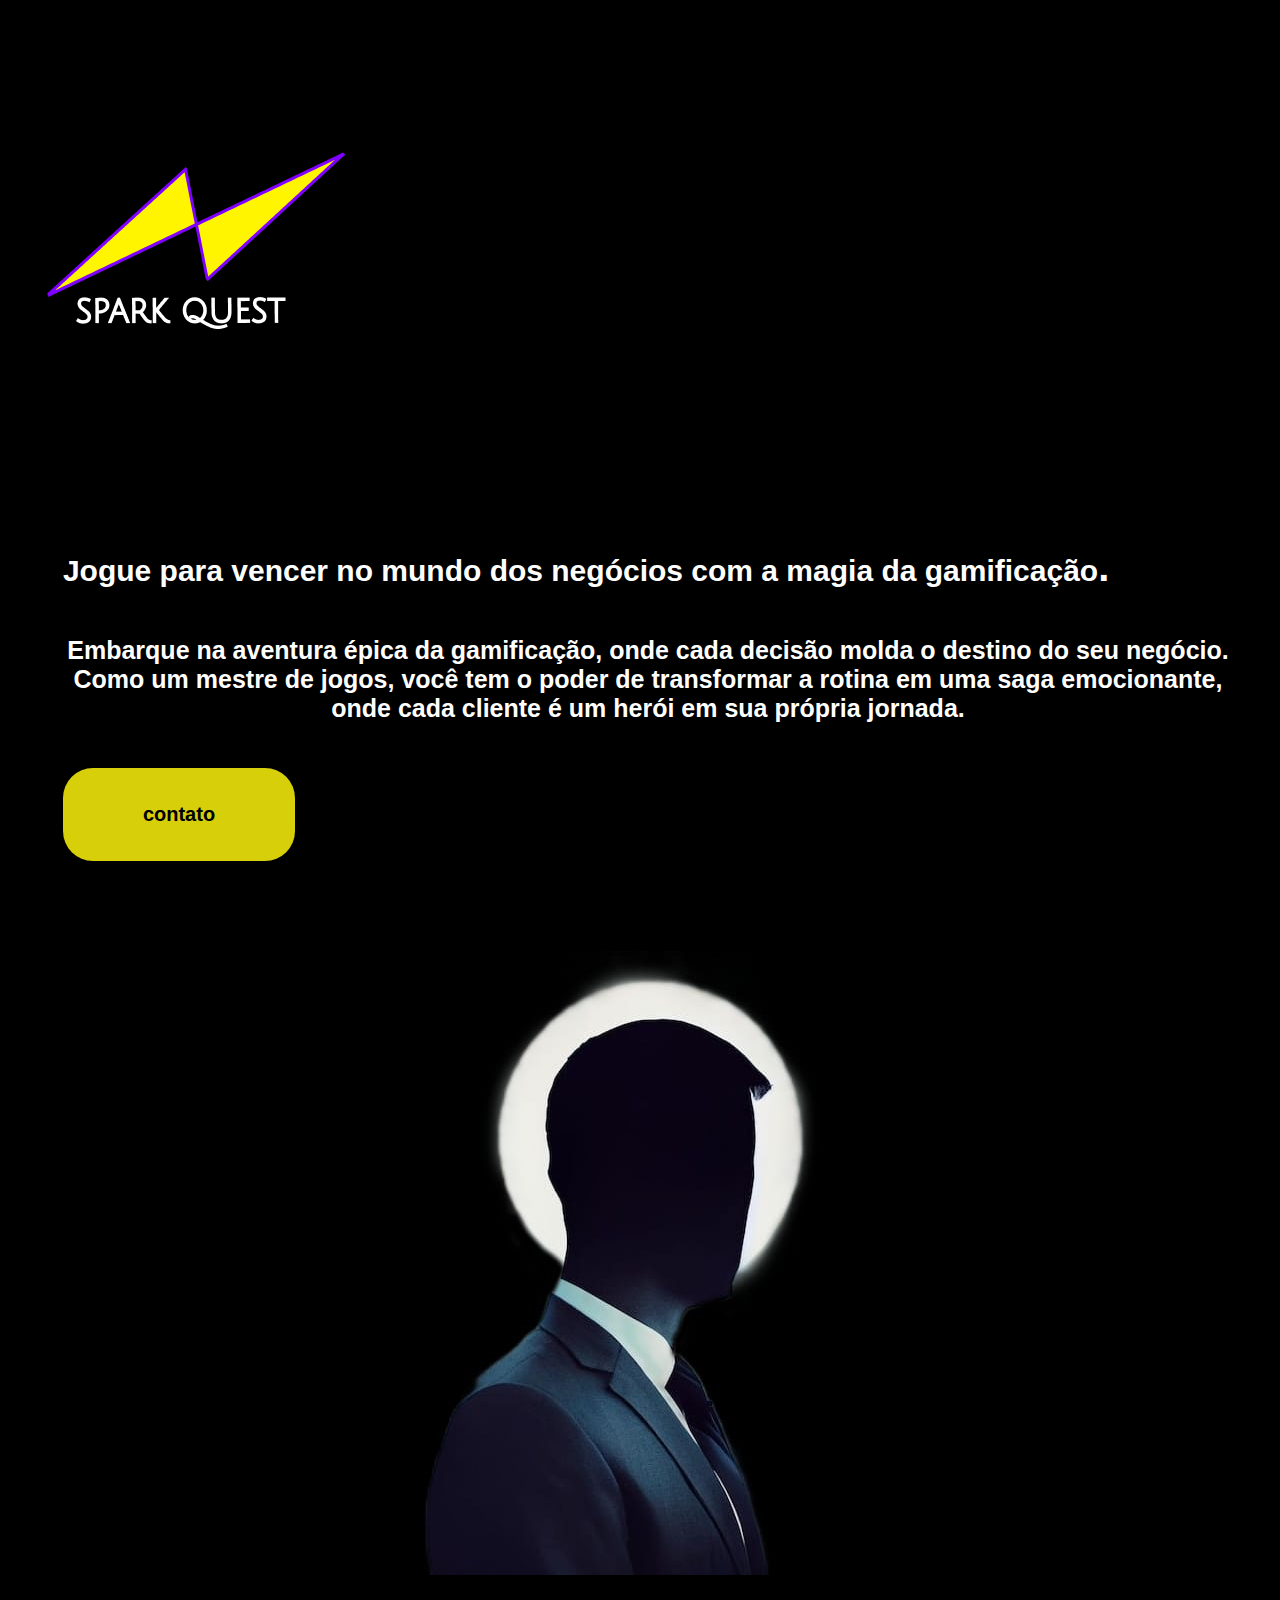
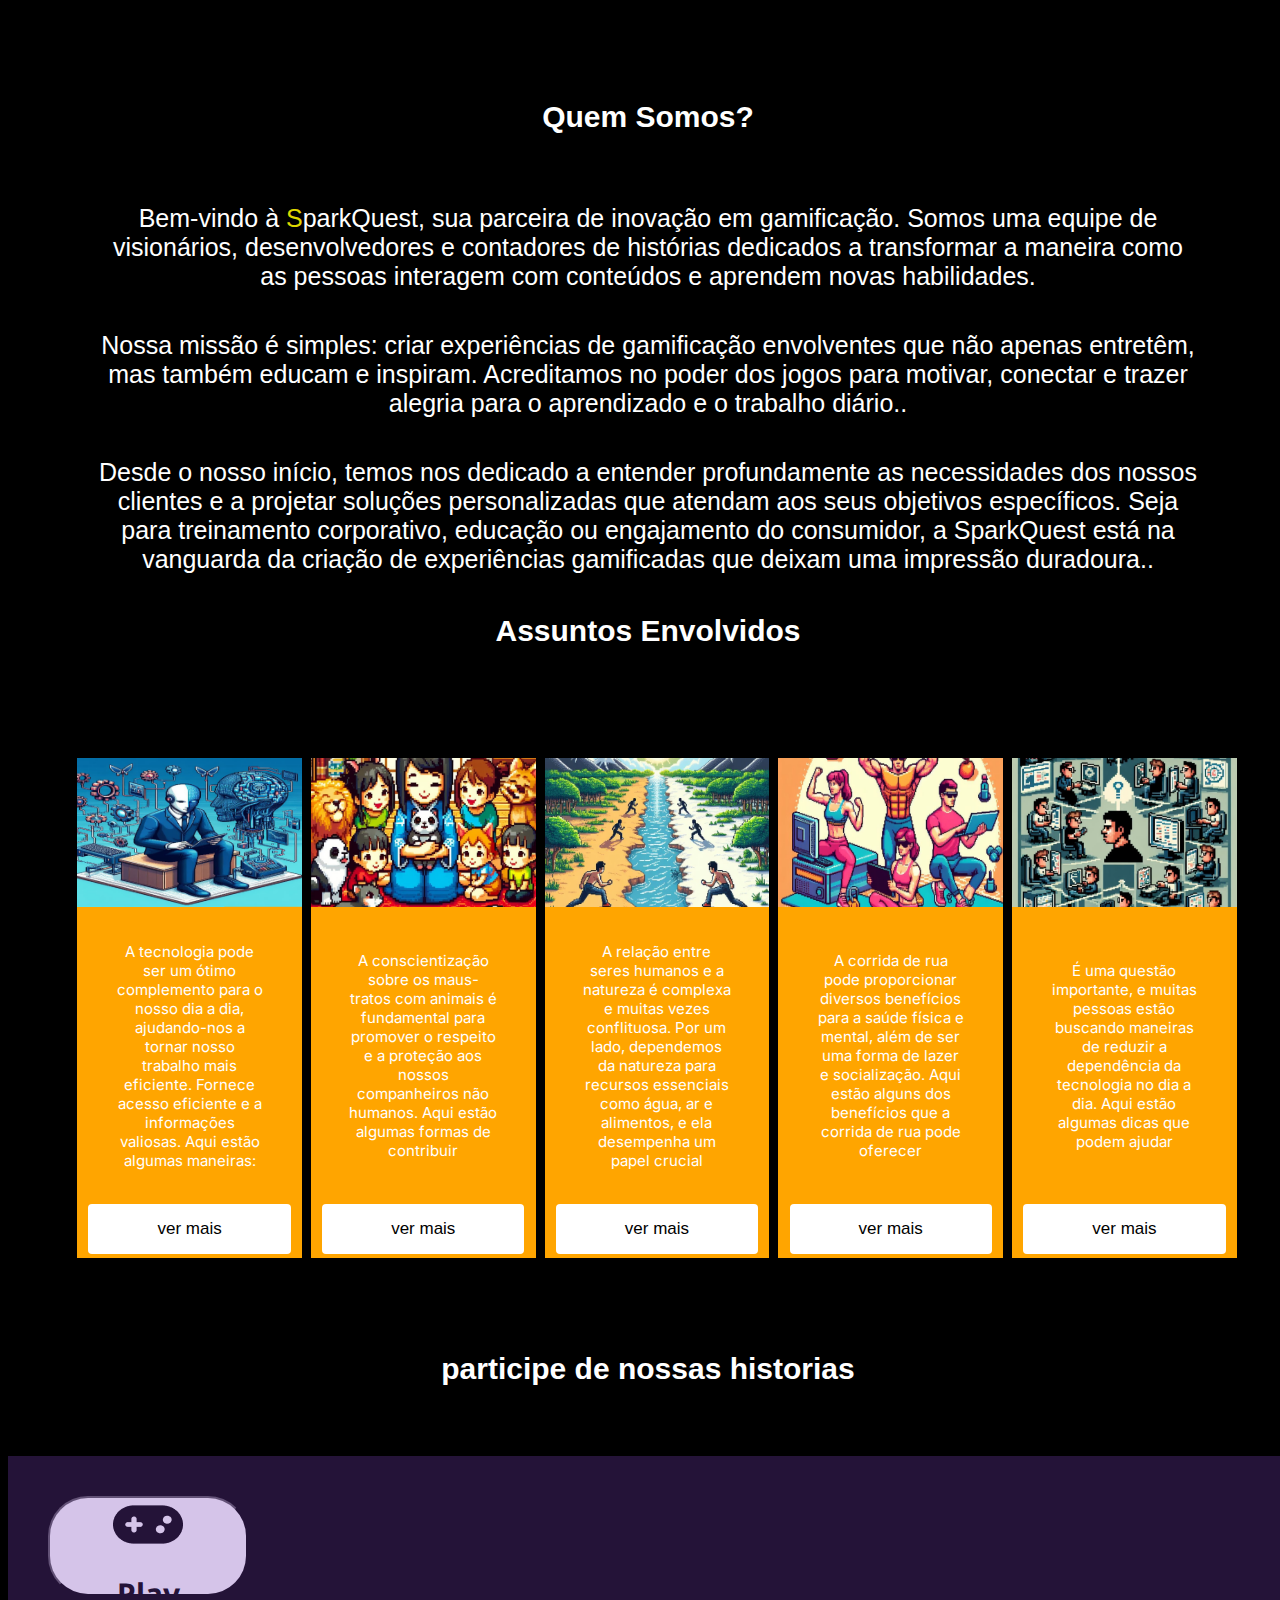
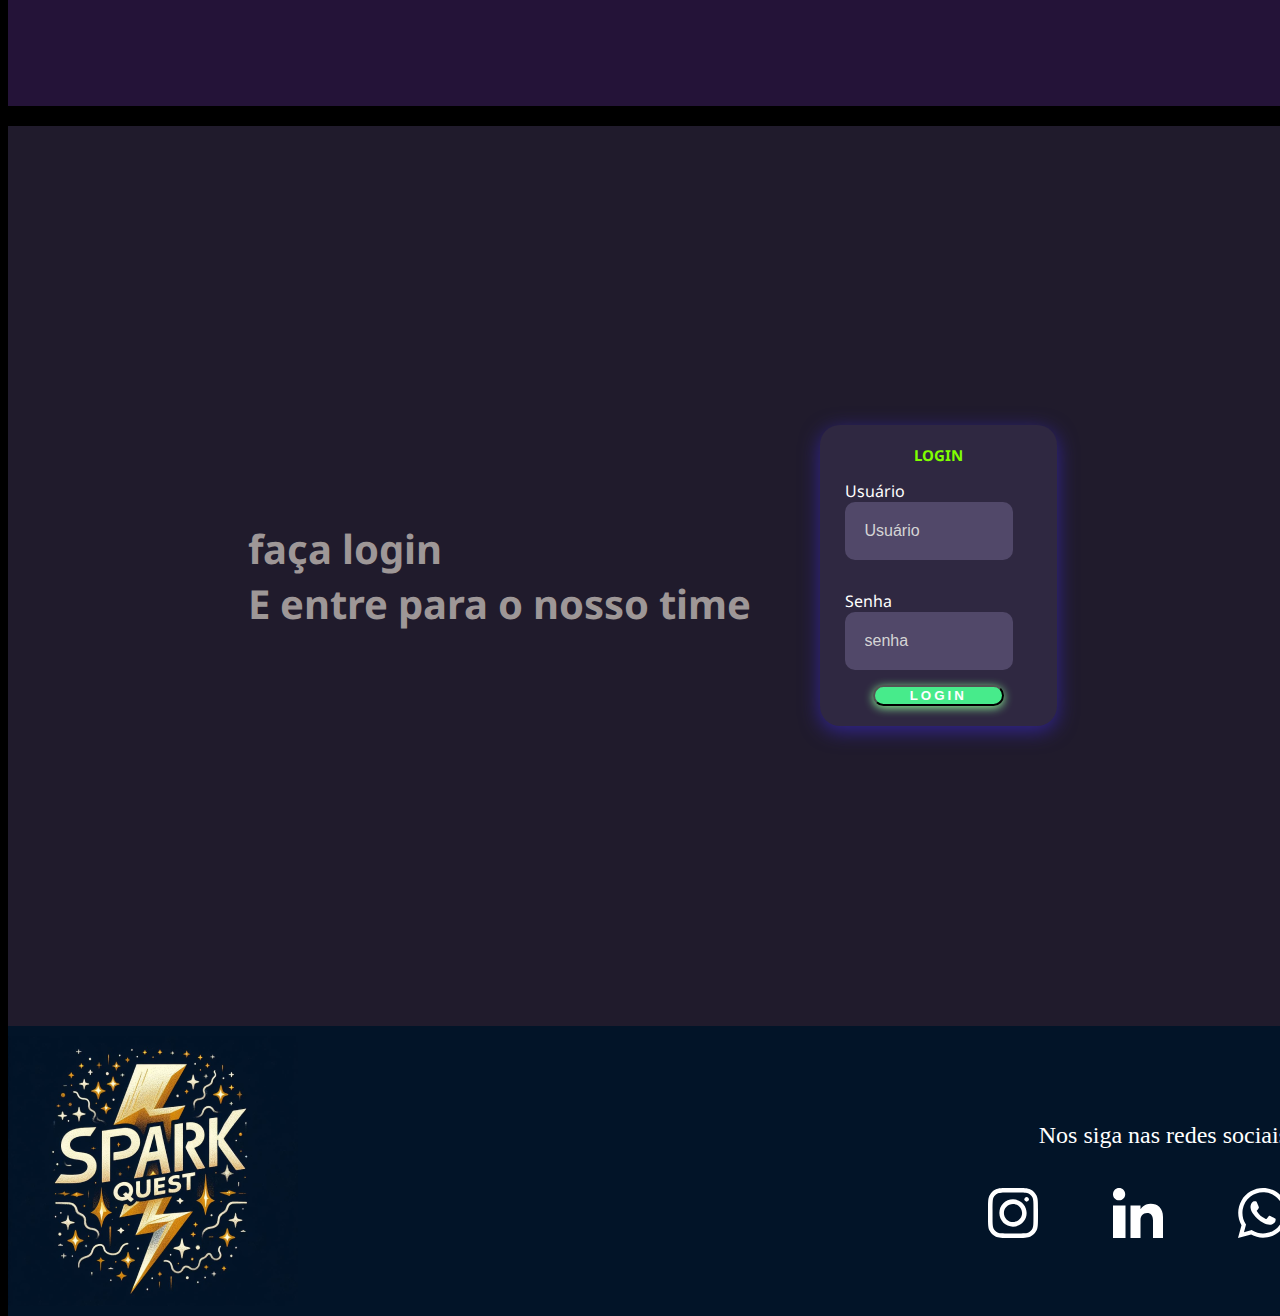
==== commit 91b26c9e: "feat:arrumando o menu hamburguer" ====
--- a/index.html
+++ b/index.html
@@ -1,42 +1,42 @@
 <!DOCTYPE html>
 <html lang="pt-br">
 
-    <head>
-    //favicon//
+<head>
+    <!-- //favicon// -->
     <link rel="shortcut icon" href="img/favicon.png">
 
     <meta name="viewport" content="width=device-width, initial-scale=1">
 
-    //Julius//
+    <!-- //Julius// -->
     <meta charset="UTF-8">
     <link rel="preconnect" href="https://fonts.googleapis.com">
     <link rel="preconnect" href="https://fonts.gstatic.com" crossorigin>
     <link href="https://fonts.googleapis.com/css2?family=Julius+Sans+One&display=swap" rel="stylesheet">
 
-    //open sans//
+    <!-- //open sans// -->
     <link rel="preconnect" href="https://fonts.googleapis.com">
     <link rel="preconnect" href="https://fonts.gstatic.com" crossorigin>
     <link href="https://fonts.googleapis.com/css2?family=Open+Sans:ital,wght@0,300..800;1,300..800&display=swap"
         rel="stylesheet">
 
-    //inter//
+    <!-- //inter// -->
     <link rel="preconnect" href="https://fonts.googleapis.com">
     <link rel="preconnect" href="https://fonts.gstatic.com" crossorigin>
     <link href="https://fonts.googleapis.com/css2?family=Inter:wght@100..900&display=swap" rel="stylesheet">
 
     <link rel="stylesheet" href="https://cdn.jsdelivr.net/npm/bootstrap-icons@1.11.3/font/bootstrap-icons.min.css">
 
-    //noto sans//
+    <!-- //noto sans// -->
     <link rel="preconnect" href="https://fonts.googleapis.com">
     <link rel="preconnect" href="https://fonts.gstatic.com" crossorigin>
     <link href="https://fonts.googleapis.com/css2?family=Noto+Sans:ital,wght@0,100..900;1,100..900&display=swap"
         rel="stylesheet">
-        
-
-    //link com css//
+
+
+    <!-- //link com css// -->
     <link rel="stylesheet" href="style.css">
 
-    <link rel="stylesheet" href="style.css">
+    <!-- <link rel="stylesheet" href="style.css"> -->
 
     <title>Spark Quest</title>
 </head>
@@ -52,12 +52,26 @@
 
             <nav class="menu-desktop">
                 <ul>
-                    <li> <a href="#quem somos">Quem somos</a></li>
+                    <li> <a href="#Quem somos">Quem somos</a></li>
                     <li> <a href="#Assuntos envolvidos">Assuntos</a></li>
-                    <li> <a href="#portifolio gamificado">portifolio gamificado</a></li>
+                    <li> <a href="#portifolio">portifolio gamificado</a></li>
                     <li> <a href="#Cadastro">Cadastro</a></li>
                 </ul>
             </nav>
+            <button class="hamburguer">
+                <?xml version="1.0" encoding="utf-8"?><!-- Uploaded to: SVG Repo, www.svgrepo.com, Generator: SVG Repo Mixer Tools -->
+                <svg width="800px" height="800px" viewBox="0 0 24 24" fill="none" xmlns="http://www.w3.org/2000/svg">
+                    <path
+                        d="M19 12.75H5C4.80109 12.75 4.61032 12.671 4.46967 12.5303C4.32902 12.3897 4.25 12.1989 4.25 12C4.25 11.8011 4.32902 11.6103 4.46967 11.4697C4.61032 11.329 4.80109 11.25 5 11.25H19C19.1989 11.25 19.3897 11.329 19.5303 11.4697C19.671 11.6103 19.75 11.8011 19.75 12C19.75 12.1989 19.671 12.3897 19.5303 12.5303C19.3897 12.671 19.1989 12.75 19 12.75Z"
+                        fill="white" />
+                    <path
+                        d="M19 8.25H5C4.80109 8.25 4.61032 8.17098 4.46967 8.03033C4.32902 7.88968 4.25 7.69891 4.25 7.5C4.25 7.30109 4.32902 7.11032 4.46967 6.96967C4.61032 6.82902 4.80109 6.75 5 6.75H19C19.1989 6.75 19.3897 6.82902 19.5303 6.96967C19.671 7.11032 19.75 7.30109 19.75 7.5C19.75 7.69891 19.671 7.88968 19.5303 8.03033C19.3897 8.17098 19.1989 8.25 19 8.25Z"
+                        fill="white" />
+                    <path
+                        d="M19 17.25H5C4.80109 17.25 4.61032 17.171 4.46967 17.0303C4.32902 16.8897 4.25 16.6989 4.25 16.5C4.25 16.3011 4.32902 16.1103 4.46967 15.9697C4.61032 15.829 4.80109 15.75 5 15.75H19C19.1989 15.75 19.3897 15.829 19.5303 15.9697C19.671 16.1103 19.75 16.3011 19.75 16.5C19.75 16.6989 19.671 16.8897 19.5303 17.0303C19.3897 17.171 19.1989 17.25 19 17.25Z"
+                        fill="white" />
+                </svg>
+            </button>
         </div>
     </header>
 
@@ -122,7 +136,7 @@
         </section>
 
         <h4>Assuntos Envolvidos</h4>
-        <section class="container-card" id="cases">
+        <section id="Assuntos envolvidos" class="container-card">
             <1<div class="card">
                 <img src="img/1.png" alt="">
                 <p>A tecnologia pode ser um ótimo complemento para o nosso dia a dia, ajudando-nos a tornar nosso
@@ -185,7 +199,7 @@
             </div>
         </section>
 
-        <div class="main-login">
+        <div id="Cadastro" class="main-login">
             <div class="left-login">
                 <h5>faça login<br>E entre para o nosso time</h5>
 
--- a/style.css
+++ b/style.css
@@ -21,22 +21,26 @@
 }
 
 
-
+header .interface {
+    margin: none;
+}
 
 
 body {
+    width:100%;
+    right: 50%;
     background-color: black;
     height: 100vh;
     font-family: "Noto sans", sans-serif;
+    margin: none;
 }
 
 
 * {
-    margin: 0;
-    padding: 0;
+    margin: none;
+    padding: none;
     box-sizing: border-box;
 }
-
 
 .btn-play h6 {
     font-family: "Noto sans", sans-serif;
@@ -45,7 +49,6 @@
 
 .letra-do-negoci {
     right: 100px;
-    ;
     color: #fffbfb;
     margin: 50px;
     font-family: "Noto sans", sans-serif;
@@ -53,6 +56,9 @@
     text-align: center;
 }
 
+.interface button.hamburguer{
+    display: none;
+}
 
 .logo {
     width: 20px;
@@ -68,15 +74,20 @@
 }
 
 .btn-contato button {
-    padding: 25px 50px;
-    font-size: 50px;
-    font-weight: 600;
+    padding: 15px 60px;
+    font-size: 10px ;
+    font-weight: 300;
     background-color: #f0e80be3;
     border-block-end-style: #2900f78a;
     border: 0px;
     border-radius: 30px;
     cursor: pointer;
     transition: .2s;
+}
+
+h6 {
+    margin: 20px;
+    font-size: 20px;
 }
 
 /* estilo do cabeçario */
@@ -111,8 +122,8 @@
 
 header a {
     color: #807d7d;
-    text-decoration: none;
-    display: inline-block;
+    
+    
     transition: .2s;
 }
 
@@ -211,7 +222,7 @@
     width: 100%;
     display: flex;
     justify-content: space-evenly;
-    
+
 }
 
 .card {
@@ -631,7 +642,7 @@
     color: #305fcb68;
 }
 
-@media screen and (max-width: 1020px) {
+@media screen and (max-width: 1700px) {
 
     /* classes gerais */
     .flex {
@@ -644,6 +655,16 @@
         display: none;
     }
 
+    .hamburguer {
+        border: none;
+        background-color: none;
+        cursor: pointer;
+        border-top: 3px solid #fff;
+       }
+
+
+
+
     /* topo do site */
 
     section .topo-do-site {
@@ -653,6 +674,8 @@
     .topo-do-site h1 {
         font-size: 30px;
     }
+
+ 
 
     section p {
         text-align: center;
@@ -667,97 +690,14 @@
         width: 100%;
     }
 
-    .card-login {
-        width: 60%;
-        display: flex;
-        justify-content: center;
-        align-items: center;
-        flex-direction: column;
-        padding: 1px 150px;
-        background-color: #2f2841;
-        border-radius: 20px;
-        box-shadow: 0px 5px 20px #322591;
-    }
-
     /* assuntos */
 
     .container-card {
-        padding: 40px 4%;
-    }
-}
-
-
-@media screen and (max-width: 800px) {
-
-    /* classes gerais */
-    .flex {
-        flex-direction: column;
-    }
-
-
-    /* cabeçalho */
-    .menu-desktop a {
-        display: none;
-    }
-
-    /* topo do site */
-    section .topo-do-site {
-        padding: 20px 8%;
-    }
-
-    .topo-do-site h1 {
-        font-size: 15px;
-    }
-
-
-    /* assuntos */
-
-    .container-card {
-        padding: 20px 2%;
-    }
-
-    .card button {
-        width: 90%;
-        height: 10%;
-        background-color: #ffffff;
-        border: none;
-        border-radius: 2px;
-        color: #000000;
-        font-size: 14px;
-        font-weight: 63px;
-        cursor: pointer;
-    }
-
-    .card img {
-        height: 20%;
-        width: 100%;
-        justify-content: space-between;
-        border-style: hidden;
-        border: none;
-    }
-
-    .card p {
-        text-align: center;
-        width: 90%;
-        font-family: sans-serif;
-        font-size: 15px;
-        padding: 1px 5px;
-        color: rgb(0, 0, 0);
-    }
+        overflow-x: auto;
+    }
+   
 
     /* login */
-    section p {
-        text-align: center;
-        margin-bottom: 25px;
-        font-family: sans-serif;
-        font-size: 25px;
-        color: #fff;
-        margin: 20px 45px;
-    }
-
-    .topo-do-site .img-topo-site img {
-        width: 100%;
-    }
 
     .card-login h3 {
         font-size: 15px;
@@ -810,9 +750,63 @@
         width: 70%;
     }
 
-}
-
-@media screen and (max-width: 600px) {
+    /* assuntos */
+
+    .container-card {
+        padding: 40px 4%;
+    }
+
+    /* final */
+     footer .container-grid {
+         height: 290px;
+        background-color: #021428;
+        height: 100%;
+        display: flex;
+        justify-content: space-between;
+        align-items: center;
+    }
+    
+    
+    .redes-sociais {
+        height: 50%;
+    
+    
+        display: flex;
+        flex-direction: column;
+        justify-content: space-between;
+        align-items: flex-end;
+    }
+    
+    
+    .redes-sociais p {
+        color: white;
+    
+    
+        font-family: "julius";
+        font-size: 24px;
+    }
+    
+    
+    .icones-redes {
+        width: 300px;
+        display: flex;
+        justify-content: space-between;
+    }
+    
+    
+    .icones-redes a {
+        color: #fff
+    }
+    
+    
+    .icones-redes a:hover {
+        color: #305fcb68;
+    }
+
+}
+
+
+@media screen and (max-width: 800px) {
 
     /* classes gerais */
     .flex {
@@ -827,22 +821,26 @@
 
     /* topo do site */
     section .topo-do-site {
-        padding: 40px 16%;
+        padding: 20px 8%;
+    }
+
+    .interface button {
+        width: 7%;
+        right: 10%;
+        border: none;
+        background-color: none;
     }
 
     .topo-do-site h1 {
-        font-size: 30px;
-    }
-
-    .btn-contato {
-        width: 50%;
+        font-size: 15px;
     }
 
 
     /* assuntos */
 
     .container-card {
-        padding: 40px 4%;
+        padding: 20px 2%;
+        overflow-x: auto;
     }
 
     .card button {
@@ -939,6 +937,141 @@
         width: 70%;
     }
 
+}
+
+@media screen and (max-width: 600px) {
+
+    /* classes gerais */
+    .flex {
+        flex-direction: column;
+    }
+    .hamburguer svg{
+        fill: white;
+    }
+    
+
+    /* cabeçalho */
+    .menu-desktop a {
+        display: none;
+    }
+
+    /* topo do site */
+    section .topo-do-site {
+        padding: 40px 16%;
+    }
+
+    .topo-do-site h1 {
+        font-size: 30px;
+    }
+
+    .btn-contato {
+        width: 50%;
+    }
+
+
+    /* assuntos */
+
+    .container-card {
+        padding: 40px 4%;
+        overflow-x: auto;
+    }
+
+
+
+    .card button {
+        width: 90%;
+        height: 10%;
+        background-color: #ffffff;
+        border: none;
+        border-radius: 2px;
+        color: #000000;
+        font-size: 14px;
+        font-weight: 63px;
+        cursor: pointer;
+    }
+
+    .card img {
+        height: 20%;
+        width: 100%;
+        justify-content: space-between;
+        border-style: hidden;
+        border: none;
+    }
+
+    .card p {
+        text-align: center;
+        width: 90%;
+        font-family: sans-serif;
+        font-size: 15px;
+        padding: 1px 5px;
+        color: rgb(0, 0, 0);
+    }
+
+    /* login */
+    section p {
+        text-align: center;
+        margin-bottom: 25px;
+        font-family: sans-serif;
+        font-size: 25px;
+        color: #fff;
+        margin: 20px 45px;
+    }
+
+    .topo-do-site .img-topo-site img {
+        width: 100%;
+    }
+
+    .card-login h3 {
+        font-size: 15px;
+    }
+
+    .card-login {
+        right: 70%;
+        width: 80%;
+        display: flex;
+        justify-content: center;
+        align-items: center;
+        flex-direction: column;
+        padding: 20px 25px;
+        background-color: #2f2841;
+        border-radius: 20px;
+        box-shadow: 0px 5px 20px #322591;
+    }
+
+    .textfield {
+        display: flex;
+        flex-direction: column;
+        align-items: flex-start;
+        justify-content: center;
+        margin: 15px 0px;
+    }
+
+    .textfield>input {
+        width: 90%;
+        right: 5%;
+        border: none;
+        border-radius: 10px;
+        padding: 20px;
+        background-color: #514869;
+        color: #ecf0e1;
+        font-size: 12pt;
+        outline: none;
+        box-sizing: border-box;
+    }
+
+    .textfield>label {
+        color: #fffffe;
+
+    }
+
+    .textfield>input::placeholder {
+        color: #d5d5d5;
+    }
+
+    .btn-login {
+        width: 70%;
+    }
+
     /* parte do gamificação */
 
     #portifolio {
@@ -972,9 +1105,184 @@
         margin: 20px 200px;
         width: 200px;
         height: 100px;
-        
+
         border-radius: 40px;
         cursor: pointer;
         transition: .2s;
     }
+}
+
+@media screen and (max-width: 400px) {
+
+    /* classes gerais */
+    .flex {
+        flex-direction: column;
+    }
+
+
+    /* cabeçalho */
+    .menu-desktop a {
+        display: none;
+    }
+
+    /* topo do site */
+    section .topo-do-site {
+        padding: 40px 16%;
+    }
+
+    .topo-do-site h1 {
+        font-size: 30px;
+    }
+
+    .btn-contato {
+        width: 50%;
+    }
+
+
+    /* assuntos */
+
+    .container-card {
+        padding: 40px 4%;
+        overflow-x: auto;
+    }
+
+
+
+    .card button {
+        width: 90%;
+        height: 10%;
+        background-color: #ffffff;
+        border: none;
+        border-radius: 2px;
+        color: #000000;
+        font-size: 14px;
+        font-weight: 63px;
+        cursor: pointer;
+    }
+
+    .card img {
+        height: 20%;
+        width: 100%;
+        justify-content: space-between;
+        border-style: hidden;
+        border: none;
+    }
+
+    .card p {
+        text-align: center;
+        width: 90%;
+        font-family: sans-serif;
+        font-size: 15px;
+        padding: 1px 5px;
+        color: rgb(0, 0, 0);
+    }
+
+    /* login */
+    section p {
+        text-align: center;
+        margin-bottom: 25px;
+        font-family: sans-serif;
+        font-size: 25px;
+        color: #fff;
+        margin: 20px 45px;
+    }
+
+    .topo-do-site .img-topo-site img {
+        width: 100%;
+    }
+
+    .card-login h3 {
+        font-size: 15px;
+    }
+
+    .card-login {
+        right: 70%;
+        width: 80%;
+        display: flex;
+        justify-content: center;
+        align-items: center;
+        flex-direction: column;
+        padding: 20px 25px;
+        background-color: #2f2841;
+        border-radius: 20px;
+        box-shadow: 0px 5px 20px #322591;
+    }
+
+    .textfield {
+        display: flex;
+        flex-direction: column;
+        align-items: flex-start;
+        justify-content: center;
+        margin: 15px 0px;
+    }
+
+    .textfield>input {
+        width: 90%;
+        right: 5%;
+        border: none;
+        border-radius: 10px;
+        padding: 20px;
+        background-color: #514869;
+        color: #ecf0e1;
+        font-size: 12pt;
+        outline: none;
+        box-sizing: border-box;
+    }
+
+    .textfield>label {
+        color: #fffffe;
+
+    }
+
+    .textfield>input::placeholder {
+        color: #d5d5d5;
+    }
+
+    .btn-login {
+        width: 70%;
+    }
+
+    /* parte do gamificação */
+
+    #portifolio {
+        height: 150px;
+        right: -100px;
+
+        margin-bottom: 20px;
+
+        background-image: url(img/gamificado.jpeg);
+
+        background-size: auto;
+
+        background-repeat: repeat;
+
+        background-attachment: fixed;
+
+        position: relative;
+    }
+
+    .main-login {
+        
+        position: absolute;
+    }
+
+    .filtro {
+        height: 100%;
+        width: 100%;
+
+        background-color: #8b48d842;
+
+        position: absolute;
+        top: 0;
+    }
+
+    .btn-play button {
+        margin: 20px 200px;
+        width: 200px;
+        height: 100px;
+
+        border-radius: 40px;
+        cursor: pointer;
+        transition: .2s;
+    }
 }--- a/style.css
+++ b/style.css
@@ -21,22 +21,26 @@
 }
 
 
-
+header .interface {
+    margin: none;
+}
 
 
 body {
+    width:100%;
+    right: 50%;
     background-color: black;
     height: 100vh;
     font-family: "Noto sans", sans-serif;
+    margin: none;
 }
 
 
 * {
-    margin: 0;
-    padding: 0;
+    margin: none;
+    padding: none;
     box-sizing: border-box;
 }
-
 
 .btn-play h6 {
     font-family: "Noto sans", sans-serif;
@@ -45,7 +49,6 @@
 
 .letra-do-negoci {
     right: 100px;
-    ;
     color: #fffbfb;
     margin: 50px;
     font-family: "Noto sans", sans-serif;
@@ -53,6 +56,9 @@
     text-align: center;
 }
 
+.interface button.hamburguer{
+    display: none;
+}
 
 .logo {
     width: 20px;
@@ -68,15 +74,20 @@
 }
 
 .btn-contato button {
-    padding: 25px 50px;
-    font-size: 50px;
-    font-weight: 600;
+    padding: 15px 60px;
+    font-size: 10px ;
+    font-weight: 300;
     background-color: #f0e80be3;
     border-block-end-style: #2900f78a;
     border: 0px;
     border-radius: 30px;
     cursor: pointer;
     transition: .2s;
+}
+
+h6 {
+    margin: 20px;
+    font-size: 20px;
 }
 
 /* estilo do cabeçario */
@@ -111,8 +122,8 @@
 
 header a {
     color: #807d7d;
-    text-decoration: none;
-    display: inline-block;
+    
+    
     transition: .2s;
 }
 
@@ -211,7 +222,7 @@
     width: 100%;
     display: flex;
     justify-content: space-evenly;
-    
+
 }
 
 .card {
@@ -631,7 +642,7 @@
     color: #305fcb68;
 }
 
-@media screen and (max-width: 1020px) {
+@media screen and (max-width: 1700px) {
 
     /* classes gerais */
     .flex {
@@ -644,6 +655,16 @@
         display: none;
     }
 
+    .hamburguer {
+        border: none;
+        background-color: none;
+        cursor: pointer;
+        border-top: 3px solid #fff;
+       }
+
+
+
+
     /* topo do site */
 
     section .topo-do-site {
@@ -653,6 +674,8 @@
     .topo-do-site h1 {
         font-size: 30px;
     }
+
+ 
 
     section p {
         text-align: center;
@@ -667,97 +690,14 @@
         width: 100%;
     }
 
-    .card-login {
-        width: 60%;
-        display: flex;
-        justify-content: center;
-        align-items: center;
-        flex-direction: column;
-        padding: 1px 150px;
-        background-color: #2f2841;
-        border-radius: 20px;
-        box-shadow: 0px 5px 20px #322591;
-    }
-
     /* assuntos */
 
     .container-card {
-        padding: 40px 4%;
-    }
-}
-
-
-@media screen and (max-width: 800px) {
-
-    /* classes gerais */
-    .flex {
-        flex-direction: column;
-    }
-
-
-    /* cabeçalho */
-    .menu-desktop a {
-        display: none;
-    }
-
-    /* topo do site */
-    section .topo-do-site {
-        padding: 20px 8%;
-    }
-
-    .topo-do-site h1 {
-        font-size: 15px;
-    }
-
-
-    /* assuntos */
-
-    .container-card {
-        padding: 20px 2%;
-    }
-
-    .card button {
-        width: 90%;
-        height: 10%;
-        background-color: #ffffff;
-        border: none;
-        border-radius: 2px;
-        color: #000000;
-        font-size: 14px;
-        font-weight: 63px;
-        cursor: pointer;
-    }
-
-    .card img {
-        height: 20%;
-        width: 100%;
-        justify-content: space-between;
-        border-style: hidden;
-        border: none;
-    }
-
-    .card p {
-        text-align: center;
-        width: 90%;
-        font-family: sans-serif;
-        font-size: 15px;
-        padding: 1px 5px;
-        color: rgb(0, 0, 0);
-    }
+        overflow-x: auto;
+    }
+   
 
     /* login */
-    section p {
-        text-align: center;
-        margin-bottom: 25px;
-        font-family: sans-serif;
-        font-size: 25px;
-        color: #fff;
-        margin: 20px 45px;
-    }
-
-    .topo-do-site .img-topo-site img {
-        width: 100%;
-    }
 
     .card-login h3 {
         font-size: 15px;
@@ -810,9 +750,63 @@
         width: 70%;
     }
 
-}
-
-@media screen and (max-width: 600px) {
+    /* assuntos */
+
+    .container-card {
+        padding: 40px 4%;
+    }
+
+    /* final */
+     footer .container-grid {
+         height: 290px;
+        background-color: #021428;
+        height: 100%;
+        display: flex;
+        justify-content: space-between;
+        align-items: center;
+    }
+    
+    
+    .redes-sociais {
+        height: 50%;
+    
+    
+        display: flex;
+        flex-direction: column;
+        justify-content: space-between;
+        align-items: flex-end;
+    }
+    
+    
+    .redes-sociais p {
+        color: white;
+    
+    
+        font-family: "julius";
+        font-size: 24px;
+    }
+    
+    
+    .icones-redes {
+        width: 300px;
+        display: flex;
+        justify-content: space-between;
+    }
+    
+    
+    .icones-redes a {
+        color: #fff
+    }
+    
+    
+    .icones-redes a:hover {
+        color: #305fcb68;
+    }
+
+}
+
+
+@media screen and (max-width: 800px) {
 
     /* classes gerais */
     .flex {
@@ -827,22 +821,26 @@
 
     /* topo do site */
     section .topo-do-site {
-        padding: 40px 16%;
+        padding: 20px 8%;
+    }
+
+    .interface button {
+        width: 7%;
+        right: 10%;
+        border: none;
+        background-color: none;
     }
 
     .topo-do-site h1 {
-        font-size: 30px;
-    }
-
-    .btn-contato {
-        width: 50%;
+        font-size: 15px;
     }
 
 
     /* assuntos */
 
     .container-card {
-        padding: 40px 4%;
+        padding: 20px 2%;
+        overflow-x: auto;
     }
 
     .card button {
@@ -939,6 +937,141 @@
         width: 70%;
     }
 
+}
+
+@media screen and (max-width: 600px) {
+
+    /* classes gerais */
+    .flex {
+        flex-direction: column;
+    }
+    .hamburguer svg{
+        fill: white;
+    }
+    
+
+    /* cabeçalho */
+    .menu-desktop a {
+        display: none;
+    }
+
+    /* topo do site */
+    section .topo-do-site {
+        padding: 40px 16%;
+    }
+
+    .topo-do-site h1 {
+        font-size: 30px;
+    }
+
+    .btn-contato {
+        width: 50%;
+    }
+
+
+    /* assuntos */
+
+    .container-card {
+        padding: 40px 4%;
+        overflow-x: auto;
+    }
+
+
+
+    .card button {
+        width: 90%;
+        height: 10%;
+        background-color: #ffffff;
+        border: none;
+        border-radius: 2px;
+        color: #000000;
+        font-size: 14px;
+        font-weight: 63px;
+        cursor: pointer;
+    }
+
+    .card img {
+        height: 20%;
+        width: 100%;
+        justify-content: space-between;
+        border-style: hidden;
+        border: none;
+    }
+
+    .card p {
+        text-align: center;
+        width: 90%;
+        font-family: sans-serif;
+        font-size: 15px;
+        padding: 1px 5px;
+        color: rgb(0, 0, 0);
+    }
+
+    /* login */
+    section p {
+        text-align: center;
+        margin-bottom: 25px;
+        font-family: sans-serif;
+        font-size: 25px;
+        color: #fff;
+        margin: 20px 45px;
+    }
+
+    .topo-do-site .img-topo-site img {
+        width: 100%;
+    }
+
+    .card-login h3 {
+        font-size: 15px;
+    }
+
+    .card-login {
+        right: 70%;
+        width: 80%;
+        display: flex;
+        justify-content: center;
+        align-items: center;
+        flex-direction: column;
+        padding: 20px 25px;
+        background-color: #2f2841;
+        border-radius: 20px;
+        box-shadow: 0px 5px 20px #322591;
+    }
+
+    .textfield {
+        display: flex;
+        flex-direction: column;
+        align-items: flex-start;
+        justify-content: center;
+        margin: 15px 0px;
+    }
+
+    .textfield>input {
+        width: 90%;
+        right: 5%;
+        border: none;
+        border-radius: 10px;
+        padding: 20px;
+        background-color: #514869;
+        color: #ecf0e1;
+        font-size: 12pt;
+        outline: none;
+        box-sizing: border-box;
+    }
+
+    .textfield>label {
+        color: #fffffe;
+
+    }
+
+    .textfield>input::placeholder {
+        color: #d5d5d5;
+    }
+
+    .btn-login {
+        width: 70%;
+    }
+
     /* parte do gamificação */
 
     #portifolio {
@@ -972,9 +1105,184 @@
         margin: 20px 200px;
         width: 200px;
         height: 100px;
-        
+
         border-radius: 40px;
         cursor: pointer;
         transition: .2s;
     }
+}
+
+@media screen and (max-width: 400px) {
+
+    /* classes gerais */
+    .flex {
+        flex-direction: column;
+    }
+
+
+    /* cabeçalho */
+    .menu-desktop a {
+        display: none;
+    }
+
+    /* topo do site */
+    section .topo-do-site {
+        padding: 40px 16%;
+    }
+
+    .topo-do-site h1 {
+        font-size: 30px;
+    }
+
+    .btn-contato {
+        width: 50%;
+    }
+
+
+    /* assuntos */
+
+    .container-card {
+        padding: 40px 4%;
+        overflow-x: auto;
+    }
+
+
+
+    .card button {
+        width: 90%;
+        height: 10%;
+        background-color: #ffffff;
+        border: none;
+        border-radius: 2px;
+        color: #000000;
+        font-size: 14px;
+        font-weight: 63px;
+        cursor: pointer;
+    }
+
+    .card img {
+        height: 20%;
+        width: 100%;
+        justify-content: space-between;
+        border-style: hidden;
+        border: none;
+    }
+
+    .card p {
+        text-align: center;
+        width: 90%;
+        font-family: sans-serif;
+        font-size: 15px;
+        padding: 1px 5px;
+        color: rgb(0, 0, 0);
+    }
+
+    /* login */
+    section p {
+        text-align: center;
+        margin-bottom: 25px;
+        font-family: sans-serif;
+        font-size: 25px;
+        color: #fff;
+        margin: 20px 45px;
+    }
+
+    .topo-do-site .img-topo-site img {
+        width: 100%;
+    }
+
+    .card-login h3 {
+        font-size: 15px;
+    }
+
+    .card-login {
+        right: 70%;
+        width: 80%;
+        display: flex;
+        justify-content: center;
+        align-items: center;
+        flex-direction: column;
+        padding: 20px 25px;
+        background-color: #2f2841;
+        border-radius: 20px;
+        box-shadow: 0px 5px 20px #322591;
+    }
+
+    .textfield {
+        display: flex;
+        flex-direction: column;
+        align-items: flex-start;
+        justify-content: center;
+        margin: 15px 0px;
+    }
+
+    .textfield>input {
+        width: 90%;
+        right: 5%;
+        border: none;
+        border-radius: 10px;
+        padding: 20px;
+        background-color: #514869;
+        color: #ecf0e1;
+        font-size: 12pt;
+        outline: none;
+        box-sizing: border-box;
+    }
+
+    .textfield>label {
+        color: #fffffe;
+
+    }
+
+    .textfield>input::placeholder {
+        color: #d5d5d5;
+    }
+
+    .btn-login {
+        width: 70%;
+    }
+
+    /* parte do gamificação */
+
+    #portifolio {
+        height: 150px;
+        right: -100px;
+
+        margin-bottom: 20px;
+
+        background-image: url(img/gamificado.jpeg);
+
+        background-size: auto;
+
+        background-repeat: repeat;
+
+        background-attachment: fixed;
+
+        position: relative;
+    }
+
+    .main-login {
+        
+        position: absolute;
+    }
+
+    .filtro {
+        height: 100%;
+        width: 100%;
+
+        background-color: #8b48d842;
+
+        position: absolute;
+        top: 0;
+    }
+
+    .btn-play button {
+        margin: 20px 200px;
+        width: 200px;
+        height: 100px;
+
+        border-radius: 40px;
+        cursor: pointer;
+        transition: .2s;
+    }
 }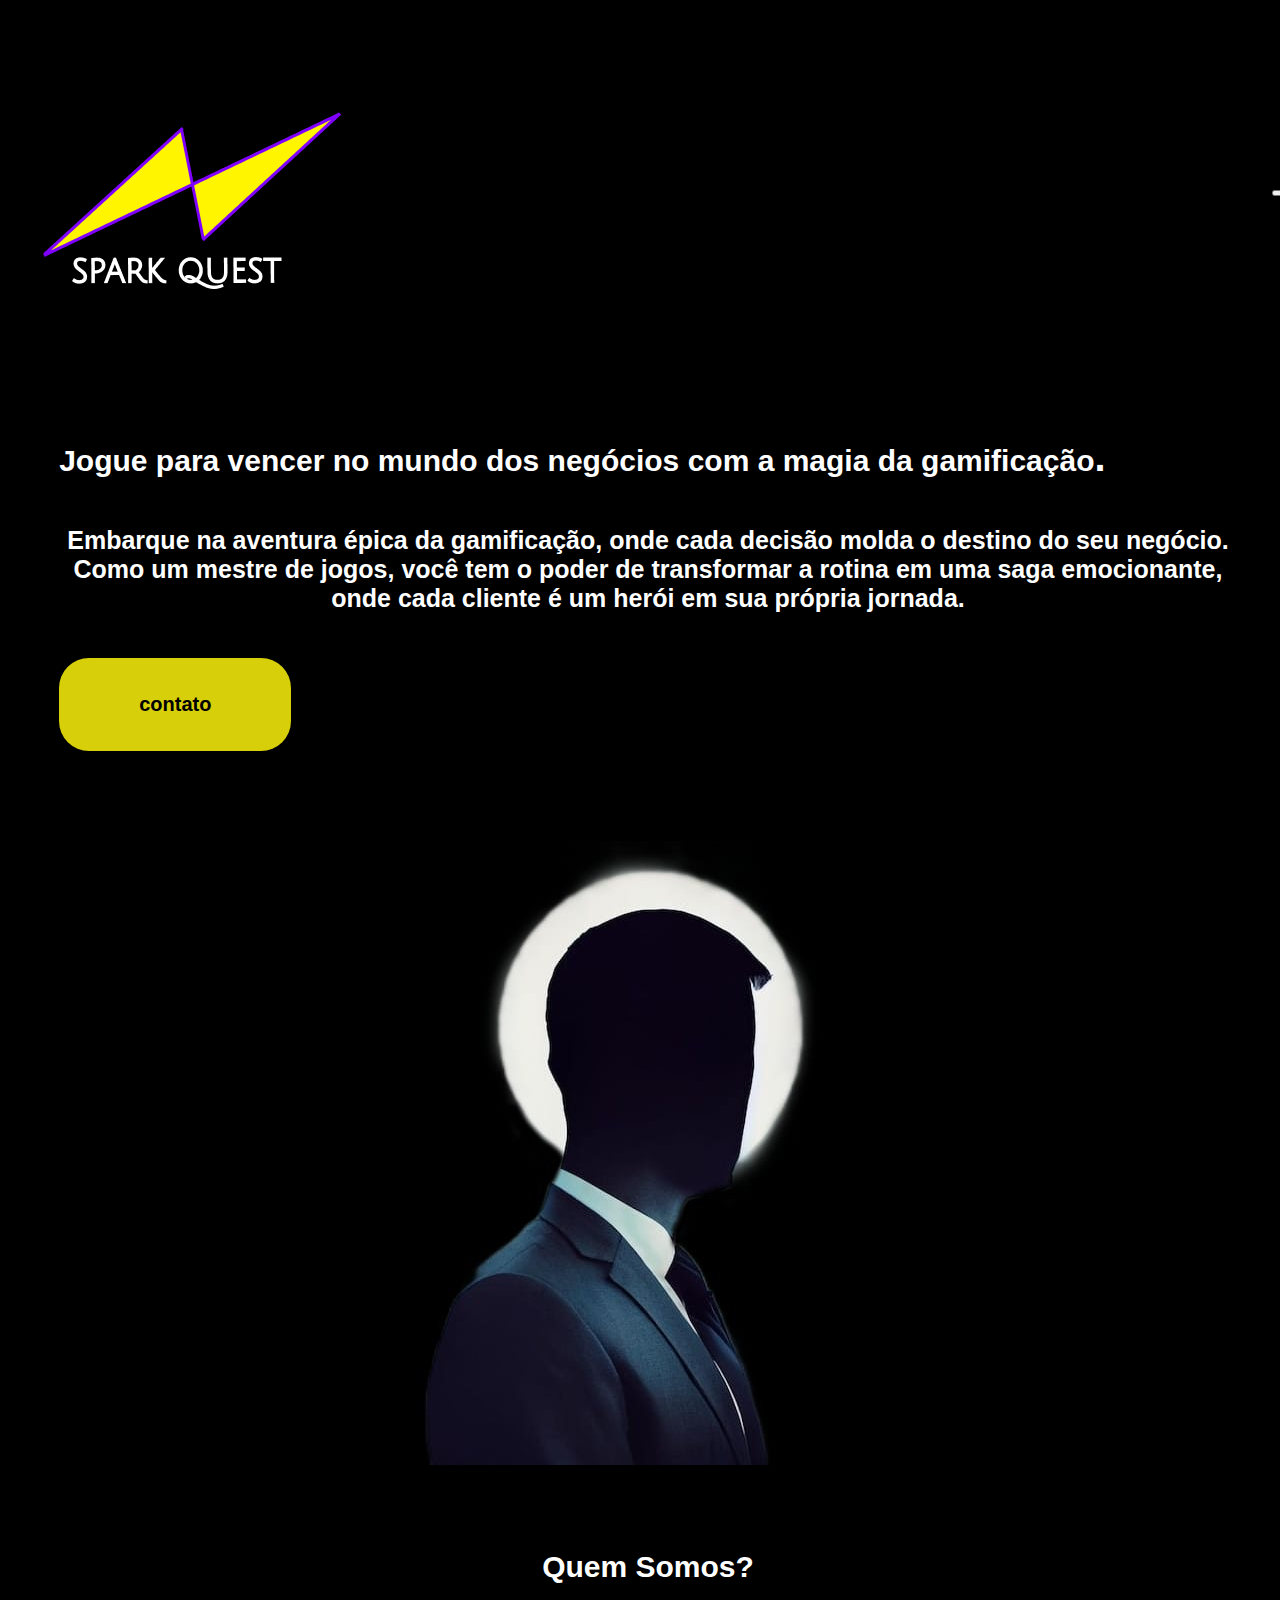
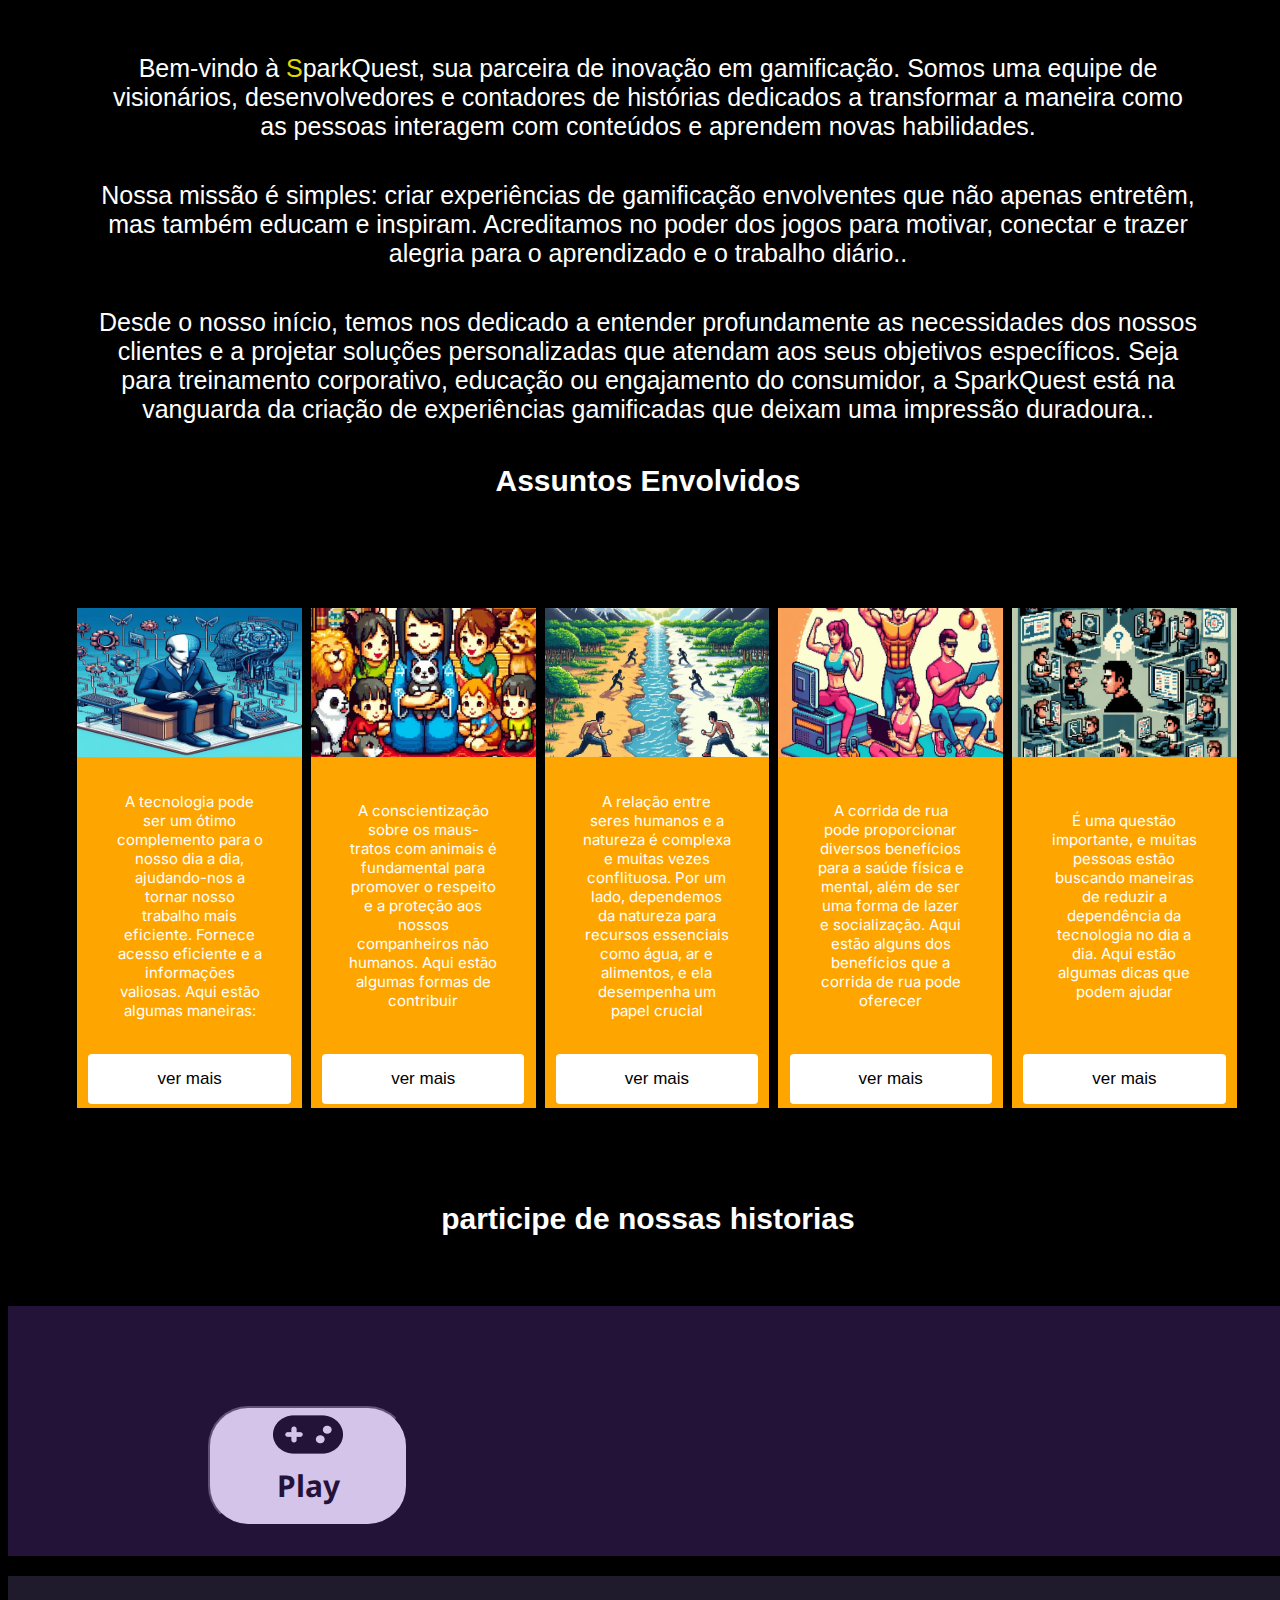
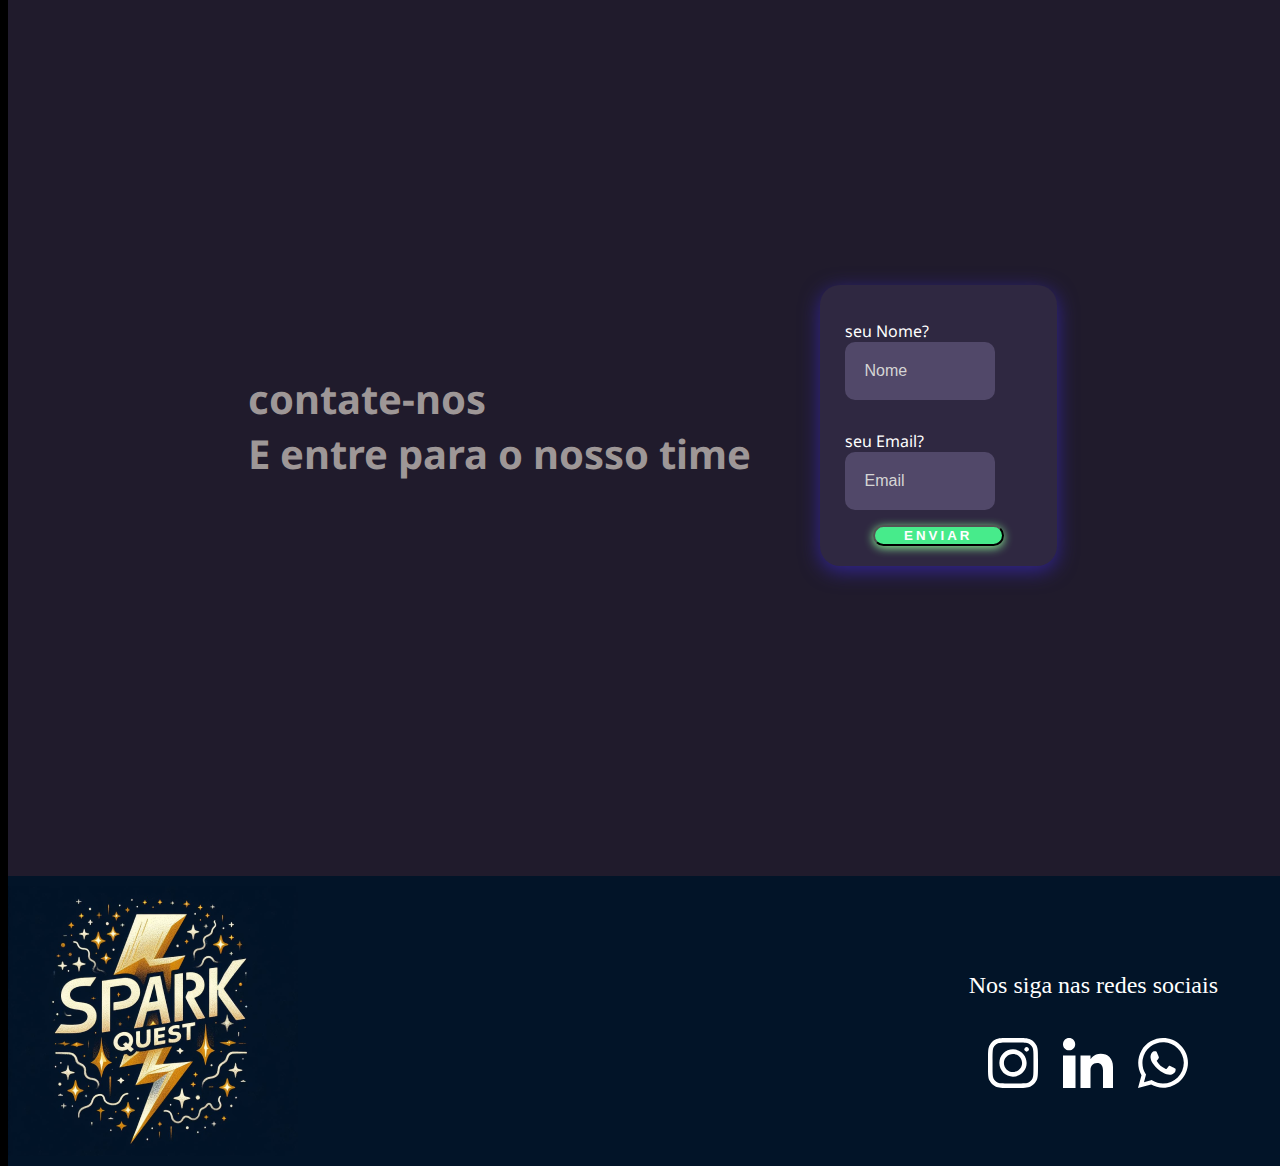
==== commit f3bf4a63: "feat:comecei o menu de hamburguer" ====
--- a/index.html
+++ b/index.html
@@ -33,11 +33,11 @@
         rel="stylesheet">
 
 
-    <!-- //link com css// -->
+    <!-- //link com css e javascript// -->
     <link rel="stylesheet" href="style.css">
+    <script defer src="script.js" ></script>
 
     <!-- <link rel="stylesheet" href="style.css"> -->
-
     <title>Spark Quest</title>
 </head>
 
@@ -51,27 +51,14 @@
             </div>
 
             <nav class="menu-desktop">
-                <ul>
+                <ul class="nav-list">
                     <li> <a href="#Quem somos">Quem somos</a></li>
                     <li> <a href="#Assuntos envolvidos">Assuntos</a></li>
                     <li> <a href="#portifolio">portifolio gamificado</a></li>
                     <li> <a href="#Cadastro">Cadastro</a></li>
                 </ul>
             </nav>
-            <button class="hamburguer">
-                <?xml version="1.0" encoding="utf-8"?><!-- Uploaded to: SVG Repo, www.svgrepo.com, Generator: SVG Repo Mixer Tools -->
-                <svg width="800px" height="800px" viewBox="0 0 24 24" fill="none" xmlns="http://www.w3.org/2000/svg">
-                    <path
-                        d="M19 12.75H5C4.80109 12.75 4.61032 12.671 4.46967 12.5303C4.32902 12.3897 4.25 12.1989 4.25 12C4.25 11.8011 4.32902 11.6103 4.46967 11.4697C4.61032 11.329 4.80109 11.25 5 11.25H19C19.1989 11.25 19.3897 11.329 19.5303 11.4697C19.671 11.6103 19.75 11.8011 19.75 12C19.75 12.1989 19.671 12.3897 19.5303 12.5303C19.3897 12.671 19.1989 12.75 19 12.75Z"
-                        fill="white" />
-                    <path
-                        d="M19 8.25H5C4.80109 8.25 4.61032 8.17098 4.46967 8.03033C4.32902 7.88968 4.25 7.69891 4.25 7.5C4.25 7.30109 4.32902 7.11032 4.46967 6.96967C4.61032 6.82902 4.80109 6.75 5 6.75H19C19.1989 6.75 19.3897 6.82902 19.5303 6.96967C19.671 7.11032 19.75 7.30109 19.75 7.5C19.75 7.69891 19.671 7.88968 19.5303 8.03033C19.3897 8.17098 19.1989 8.25 19 8.25Z"
-                        fill="white" />
-                    <path
-                        d="M19 17.25H5C4.80109 17.25 4.61032 17.171 4.46967 17.0303C4.32902 16.8897 4.25 16.6989 4.25 16.5C4.25 16.3011 4.32902 16.1103 4.46967 15.9697C4.61032 15.829 4.80109 15.75 5 15.75H19C19.1989 15.75 19.3897 15.829 19.5303 15.9697C19.671 16.1103 19.75 16.3011 19.75 16.5C19.75 16.6989 19.671 16.8897 19.5303 17.0303C19.3897 17.171 19.1989 17.25 19 17.25Z"
-                        fill="white" />
-                </svg>
-            </button>
+                <button class="hamburguer"></button>
         </div>
     </header>
 
@@ -201,7 +188,7 @@
 
         <div id="Cadastro" class="main-login">
             <div class="left-login">
-                <h5>faça login<br>E entre para o nosso time</h5>
+                <h5>contate-nos<br>E entre para o nosso time</h5>
 
             </div>
 
@@ -209,24 +196,24 @@
 
                 <div class="card-login">
 
-                    <h3>LOGIN</h3>
+                    <h3></h3>
 
                     <div class="textfield">
 
-                        <label for="usuario">Usuário</label>
-
-                        <input type="text" name="usuario" placeholder="Usuário">
+                        <label for="usuario">seu Nome?</label>
+
+                        <input required type="text" name="usuario" placeholder="Nome">
 
                     </div>
 
                     <div class="textfield">
 
-                        <label for="senha">Senha</label>
-
-                        <input type="senha" name="senha" placeholder="senha">
-
-                    </div>
-                    <button class="btn-login">Login</button>
+                        <label for="senha">seu Email?</label>
+
+                        <input type="senha" name="senha" placeholder="Email">
+
+                    </div>
+                    <button class="btn-login">Enviar</button>
                 </div>
             </div>
         </div>
--- a/style.css
+++ b/style.css
@@ -20,14 +20,38 @@
     font-variation-settings: "slnt" 0;
 }
 
-
-header .interface {
+.botoes {
+    width: 150px;
+    display: flex;
+    justify-content: space-between;
+    align-items: center;
+    position: absolute;
+    bottom: 4%;
+    left: 50%;
+    margin-left: -75px;
+
+}
+
+.botoes button {
+    width: 30px;
+    border: none;
+    background: none;
+    cursor: pointer;
+}
+
+.botoes button {
+    fill: #ffffff76;
+}
+
+
+header {
     margin: none;
+    padding: none;
 }
 
 
 body {
-    width:100%;
+    width: 100%;
     right: 50%;
     background-color: black;
     height: 100vh;
@@ -45,6 +69,7 @@
 .btn-play h6 {
     font-family: "Noto sans", sans-serif;
     font-size: 30px;
+    margin-top: 2px;
 }
 
 .letra-do-negoci {
@@ -56,8 +81,12 @@
     text-align: center;
 }
 
-.interface button.hamburguer{
-    display: none;
+header a {
+    font-size: 50px;
+    color: #5c5c5c;
+    text-decoration: none;
+    display: inline-block;
+    transition: .2s;
 }
 
 .logo {
@@ -75,7 +104,7 @@
 
 .btn-contato button {
     padding: 15px 60px;
-    font-size: 10px ;
+    font-size: 10px;
     font-weight: 300;
     background-color: #f0e80be3;
     border-block-end-style: #2900f78a;
@@ -92,9 +121,6 @@
 
 /* estilo do cabeçario */
 
-header {
-    padding: 40px 4px;
-}
 
 header li a {
     font-size: 25px;
@@ -122,8 +148,6 @@
 
 header a {
     color: #807d7d;
-    
-    
     transition: .2s;
 }
 
@@ -132,11 +156,11 @@
     transform: scale(1.05);
 }
 
-header nav ul {
+header nav  {
     list-style-type: none;
 }
 
-header nav ul li {
+header nav li {
     display: inline-block;
     padding: 0 40px;
 }
@@ -309,10 +333,10 @@
 }
 
 .btn-play button {
-    margin: 40px;
+    margin: 50px;
     width: 200px;
     height: 100px;
-    border-radius: 40px;
+    border-radius: 70px;
     cursor: pointer;
     transition: .2s;
 }
@@ -565,9 +589,9 @@
 
 
 .icones-redes {
-    width: 240px;
-
-
+    width: 300px;
+   
+    align-items: end;
     display: flex;
     justify-content: space-between;
 }
@@ -619,8 +643,7 @@
 
 .redes-sociais p {
     color: white;
-
-
+    padding-right: 70px;
     font-family: "julius";
     font-size: 24px;
 }
@@ -630,6 +653,7 @@
     width: 300px;
     display: flex;
     justify-content: space-between;
+    padding-right: 100px;
 }
 
 
@@ -639,10 +663,11 @@
 
 
 .icones-redes a:hover {
-    color: #305fcb68;
-}
-
-@media screen and (max-width: 1700px) {
+    color: #aaff00;
+   
+}
+
+@media screen and (max-width: 1500px) {
 
     /* classes gerais */
     .flex {
@@ -655,16 +680,6 @@
         display: none;
     }
 
-    .hamburguer {
-        border: none;
-        background-color: none;
-        cursor: pointer;
-        border-top: 3px solid #fff;
-       }
-
-
-
-
     /* topo do site */
 
     section .topo-do-site {
@@ -675,7 +690,7 @@
         font-size: 30px;
     }
 
- 
+
 
     section p {
         text-align: center;
@@ -695,12 +710,25 @@
     .container-card {
         overflow-x: auto;
     }
-   
+
+    /* play */
+
+    .btn-play button {
+        margin: 100px 200px;
+        width: 200px;
+        height: 120px;
+        border-radius: 40px;
+        cursor: pointer;
+        transition: .2s;
+    }
+
+    .btn-play button h6 {
+        right: 20%;
+    }
 
     /* login */
-
     .card-login h3 {
-        font-size: 15px;
+        font-size: 10px;
     }
 
     .card-login {
@@ -725,8 +753,8 @@
     }
 
     .textfield>input {
-        width: 90%;
-        right: 5%;
+        width: 80%;
+        right: 15%;
         border: none;
         border-radius: 10px;
         padding: 20px;
@@ -757,48 +785,48 @@
     }
 
     /* final */
-     footer .container-grid {
-         height: 290px;
+    footer .container-grid {
+        height: 290px;
         background-color: #021428;
         height: 100%;
         display: flex;
         justify-content: space-between;
         align-items: center;
     }
-    
-    
+
+
     .redes-sociais {
         height: 50%;
-    
-    
+
+
         display: flex;
         flex-direction: column;
         justify-content: space-between;
         align-items: flex-end;
     }
-    
-    
+
+
     .redes-sociais p {
         color: white;
-    
-    
+
+
         font-family: "julius";
         font-size: 24px;
     }
-    
-    
+
+
     .icones-redes {
         width: 300px;
         display: flex;
         justify-content: space-between;
     }
-    
-    
+
+
     .icones-redes a {
         color: #fff
     }
-    
-    
+
+
     .icones-redes a:hover {
         color: #305fcb68;
     }
@@ -813,10 +841,49 @@
         flex-direction: column;
     }
 
-
     /* cabeçalho */
     .menu-desktop a {
         display: none;
+    }
+
+    .header {
+        padding-inline: 16px;
+    }
+
+    .hamburguer {
+        border: none;
+        background: none;
+        border-top: 3px solid #fff;
+        cursor: pointer;
+    }
+
+    .hamburguer::before {
+
+    }
+
+    .hamburguer::after {
+        content: "";
+        display: block;
+        width: 30px;
+        height: 3px;
+        background: #fff;
+        margin-top: 5px;
+    }
+
+    .nav-list {
+        display: flex;
+        gap: 32px;
+        list-style: none;
+        align-items: center;
+        display: flex;
+        justify-content: space-between;
+
+    }
+
+    .nav-list a {
+        color: #fff;
+        padding-block: 16px;
+        background: center / cover no-repeat url(img/hamburguer.jpg);
     }
 
     /* topo do site */
@@ -834,7 +901,6 @@
     .topo-do-site h1 {
         font-size: 15px;
     }
-
 
     /* assuntos */
 
@@ -945,10 +1011,6 @@
     .flex {
         flex-direction: column;
     }
-    .hamburguer svg{
-        fill: white;
-    }
-    
 
     /* cabeçalho */
     .menu-desktop a {
@@ -1262,7 +1324,7 @@
     }
 
     .main-login {
-        
+
         position: absolute;
     }
 
--- a/style.css
+++ b/style.css
@@ -20,14 +20,38 @@
     font-variation-settings: "slnt" 0;
 }
 
-
-header .interface {
+.botoes {
+    width: 150px;
+    display: flex;
+    justify-content: space-between;
+    align-items: center;
+    position: absolute;
+    bottom: 4%;
+    left: 50%;
+    margin-left: -75px;
+
+}
+
+.botoes button {
+    width: 30px;
+    border: none;
+    background: none;
+    cursor: pointer;
+}
+
+.botoes button {
+    fill: #ffffff76;
+}
+
+
+header {
     margin: none;
+    padding: none;
 }
 
 
 body {
-    width:100%;
+    width: 100%;
     right: 50%;
     background-color: black;
     height: 100vh;
@@ -45,6 +69,7 @@
 .btn-play h6 {
     font-family: "Noto sans", sans-serif;
     font-size: 30px;
+    margin-top: 2px;
 }
 
 .letra-do-negoci {
@@ -56,8 +81,12 @@
     text-align: center;
 }
 
-.interface button.hamburguer{
-    display: none;
+header a {
+    font-size: 50px;
+    color: #5c5c5c;
+    text-decoration: none;
+    display: inline-block;
+    transition: .2s;
 }
 
 .logo {
@@ -75,7 +104,7 @@
 
 .btn-contato button {
     padding: 15px 60px;
-    font-size: 10px ;
+    font-size: 10px;
     font-weight: 300;
     background-color: #f0e80be3;
     border-block-end-style: #2900f78a;
@@ -92,9 +121,6 @@
 
 /* estilo do cabeçario */
 
-header {
-    padding: 40px 4px;
-}
 
 header li a {
     font-size: 25px;
@@ -122,8 +148,6 @@
 
 header a {
     color: #807d7d;
-    
-    
     transition: .2s;
 }
 
@@ -132,11 +156,11 @@
     transform: scale(1.05);
 }
 
-header nav ul {
+header nav  {
     list-style-type: none;
 }
 
-header nav ul li {
+header nav li {
     display: inline-block;
     padding: 0 40px;
 }
@@ -309,10 +333,10 @@
 }
 
 .btn-play button {
-    margin: 40px;
+    margin: 50px;
     width: 200px;
     height: 100px;
-    border-radius: 40px;
+    border-radius: 70px;
     cursor: pointer;
     transition: .2s;
 }
@@ -565,9 +589,9 @@
 
 
 .icones-redes {
-    width: 240px;
-
-
+    width: 300px;
+   
+    align-items: end;
     display: flex;
     justify-content: space-between;
 }
@@ -619,8 +643,7 @@
 
 .redes-sociais p {
     color: white;
-
-
+    padding-right: 70px;
     font-family: "julius";
     font-size: 24px;
 }
@@ -630,6 +653,7 @@
     width: 300px;
     display: flex;
     justify-content: space-between;
+    padding-right: 100px;
 }
 
 
@@ -639,10 +663,11 @@
 
 
 .icones-redes a:hover {
-    color: #305fcb68;
-}
-
-@media screen and (max-width: 1700px) {
+    color: #aaff00;
+   
+}
+
+@media screen and (max-width: 1500px) {
 
     /* classes gerais */
     .flex {
@@ -655,16 +680,6 @@
         display: none;
     }
 
-    .hamburguer {
-        border: none;
-        background-color: none;
-        cursor: pointer;
-        border-top: 3px solid #fff;
-       }
-
-
-
-
     /* topo do site */
 
     section .topo-do-site {
@@ -675,7 +690,7 @@
         font-size: 30px;
     }
 
- 
+
 
     section p {
         text-align: center;
@@ -695,12 +710,25 @@
     .container-card {
         overflow-x: auto;
     }
-   
+
+    /* play */
+
+    .btn-play button {
+        margin: 100px 200px;
+        width: 200px;
+        height: 120px;
+        border-radius: 40px;
+        cursor: pointer;
+        transition: .2s;
+    }
+
+    .btn-play button h6 {
+        right: 20%;
+    }
 
     /* login */
-
     .card-login h3 {
-        font-size: 15px;
+        font-size: 10px;
     }
 
     .card-login {
@@ -725,8 +753,8 @@
     }
 
     .textfield>input {
-        width: 90%;
-        right: 5%;
+        width: 80%;
+        right: 15%;
         border: none;
         border-radius: 10px;
         padding: 20px;
@@ -757,48 +785,48 @@
     }
 
     /* final */
-     footer .container-grid {
-         height: 290px;
+    footer .container-grid {
+        height: 290px;
         background-color: #021428;
         height: 100%;
         display: flex;
         justify-content: space-between;
         align-items: center;
     }
-    
-    
+
+
     .redes-sociais {
         height: 50%;
-    
-    
+
+
         display: flex;
         flex-direction: column;
         justify-content: space-between;
         align-items: flex-end;
     }
-    
-    
+
+
     .redes-sociais p {
         color: white;
-    
-    
+
+
         font-family: "julius";
         font-size: 24px;
     }
-    
-    
+
+
     .icones-redes {
         width: 300px;
         display: flex;
         justify-content: space-between;
     }
-    
-    
+
+
     .icones-redes a {
         color: #fff
     }
-    
-    
+
+
     .icones-redes a:hover {
         color: #305fcb68;
     }
@@ -813,10 +841,49 @@
         flex-direction: column;
     }
 
-
     /* cabeçalho */
     .menu-desktop a {
         display: none;
+    }
+
+    .header {
+        padding-inline: 16px;
+    }
+
+    .hamburguer {
+        border: none;
+        background: none;
+        border-top: 3px solid #fff;
+        cursor: pointer;
+    }
+
+    .hamburguer::before {
+
+    }
+
+    .hamburguer::after {
+        content: "";
+        display: block;
+        width: 30px;
+        height: 3px;
+        background: #fff;
+        margin-top: 5px;
+    }
+
+    .nav-list {
+        display: flex;
+        gap: 32px;
+        list-style: none;
+        align-items: center;
+        display: flex;
+        justify-content: space-between;
+
+    }
+
+    .nav-list a {
+        color: #fff;
+        padding-block: 16px;
+        background: center / cover no-repeat url(img/hamburguer.jpg);
     }
 
     /* topo do site */
@@ -834,7 +901,6 @@
     .topo-do-site h1 {
         font-size: 15px;
     }
-
 
     /* assuntos */
 
@@ -945,10 +1011,6 @@
     .flex {
         flex-direction: column;
     }
-    .hamburguer svg{
-        fill: white;
-    }
-    
 
     /* cabeçalho */
     .menu-desktop a {
@@ -1262,7 +1324,7 @@
     }
 
     .main-login {
-        
+
         position: absolute;
     }
 
